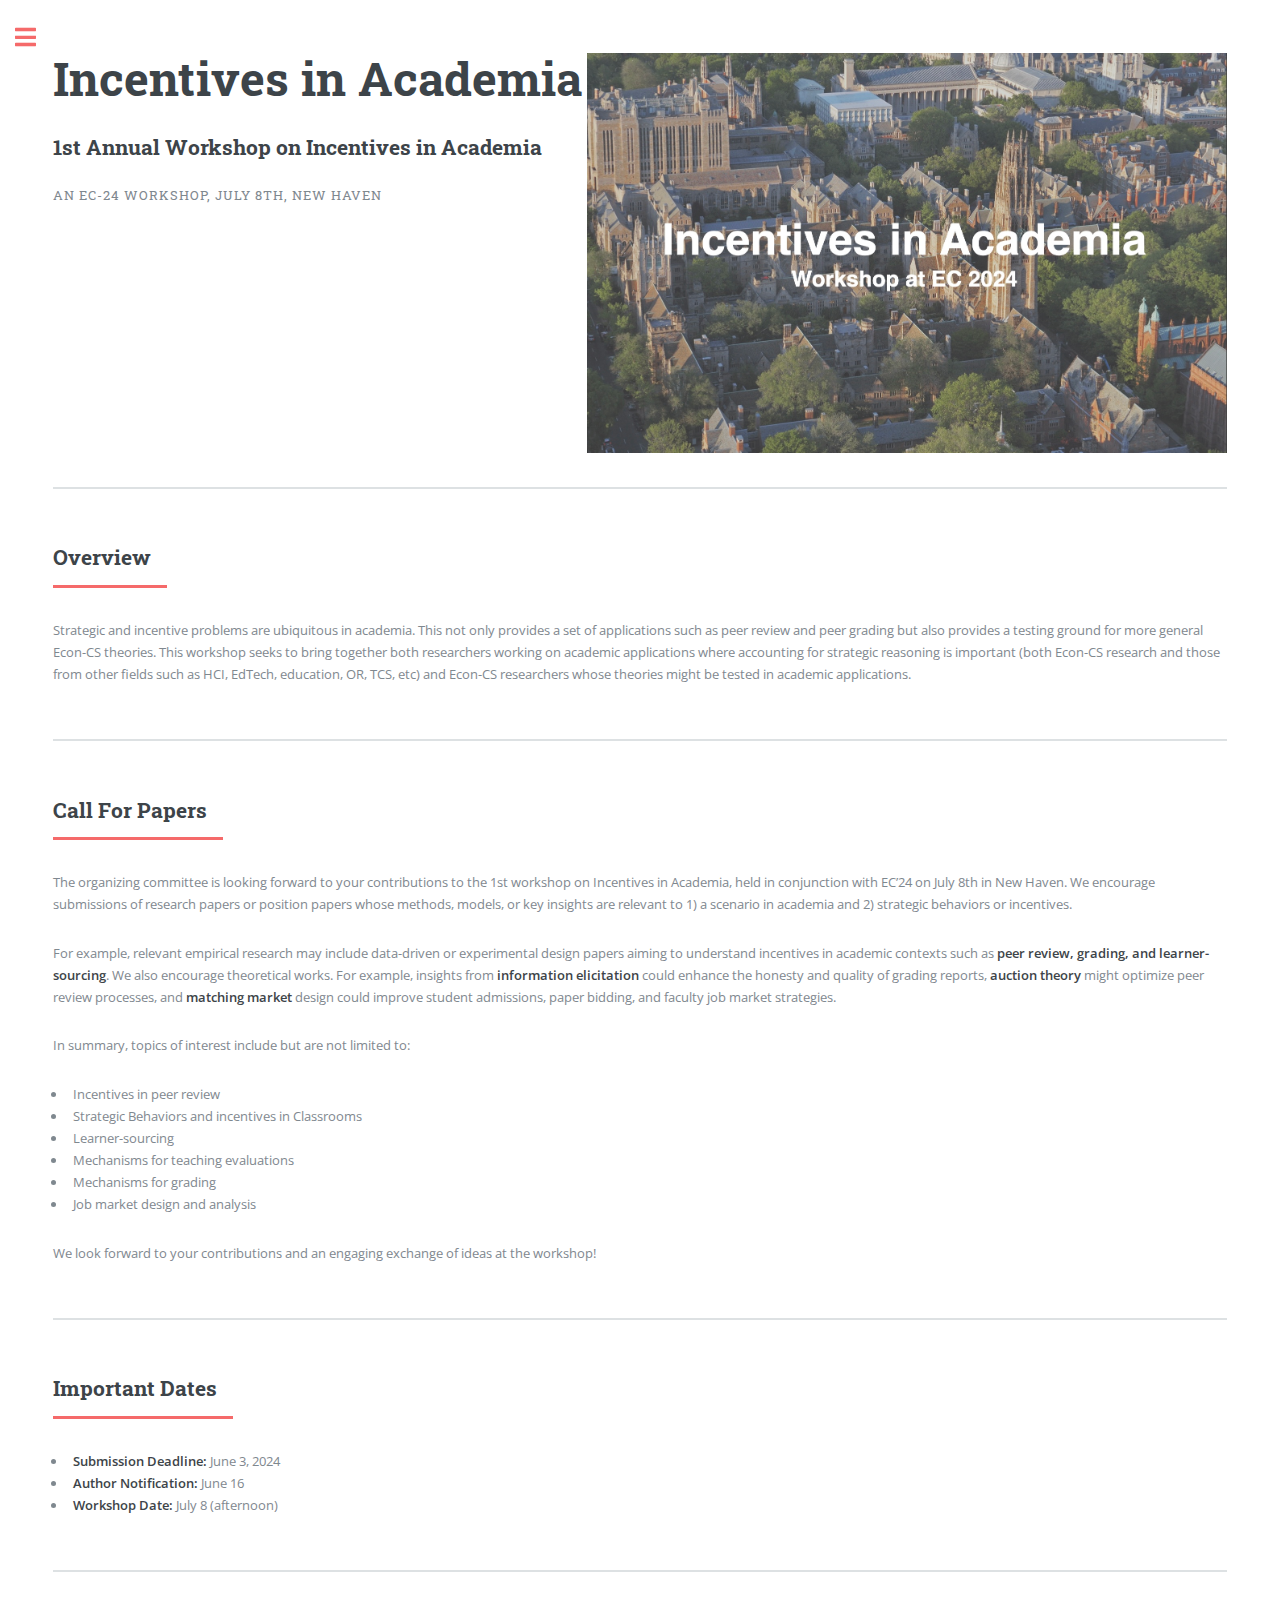
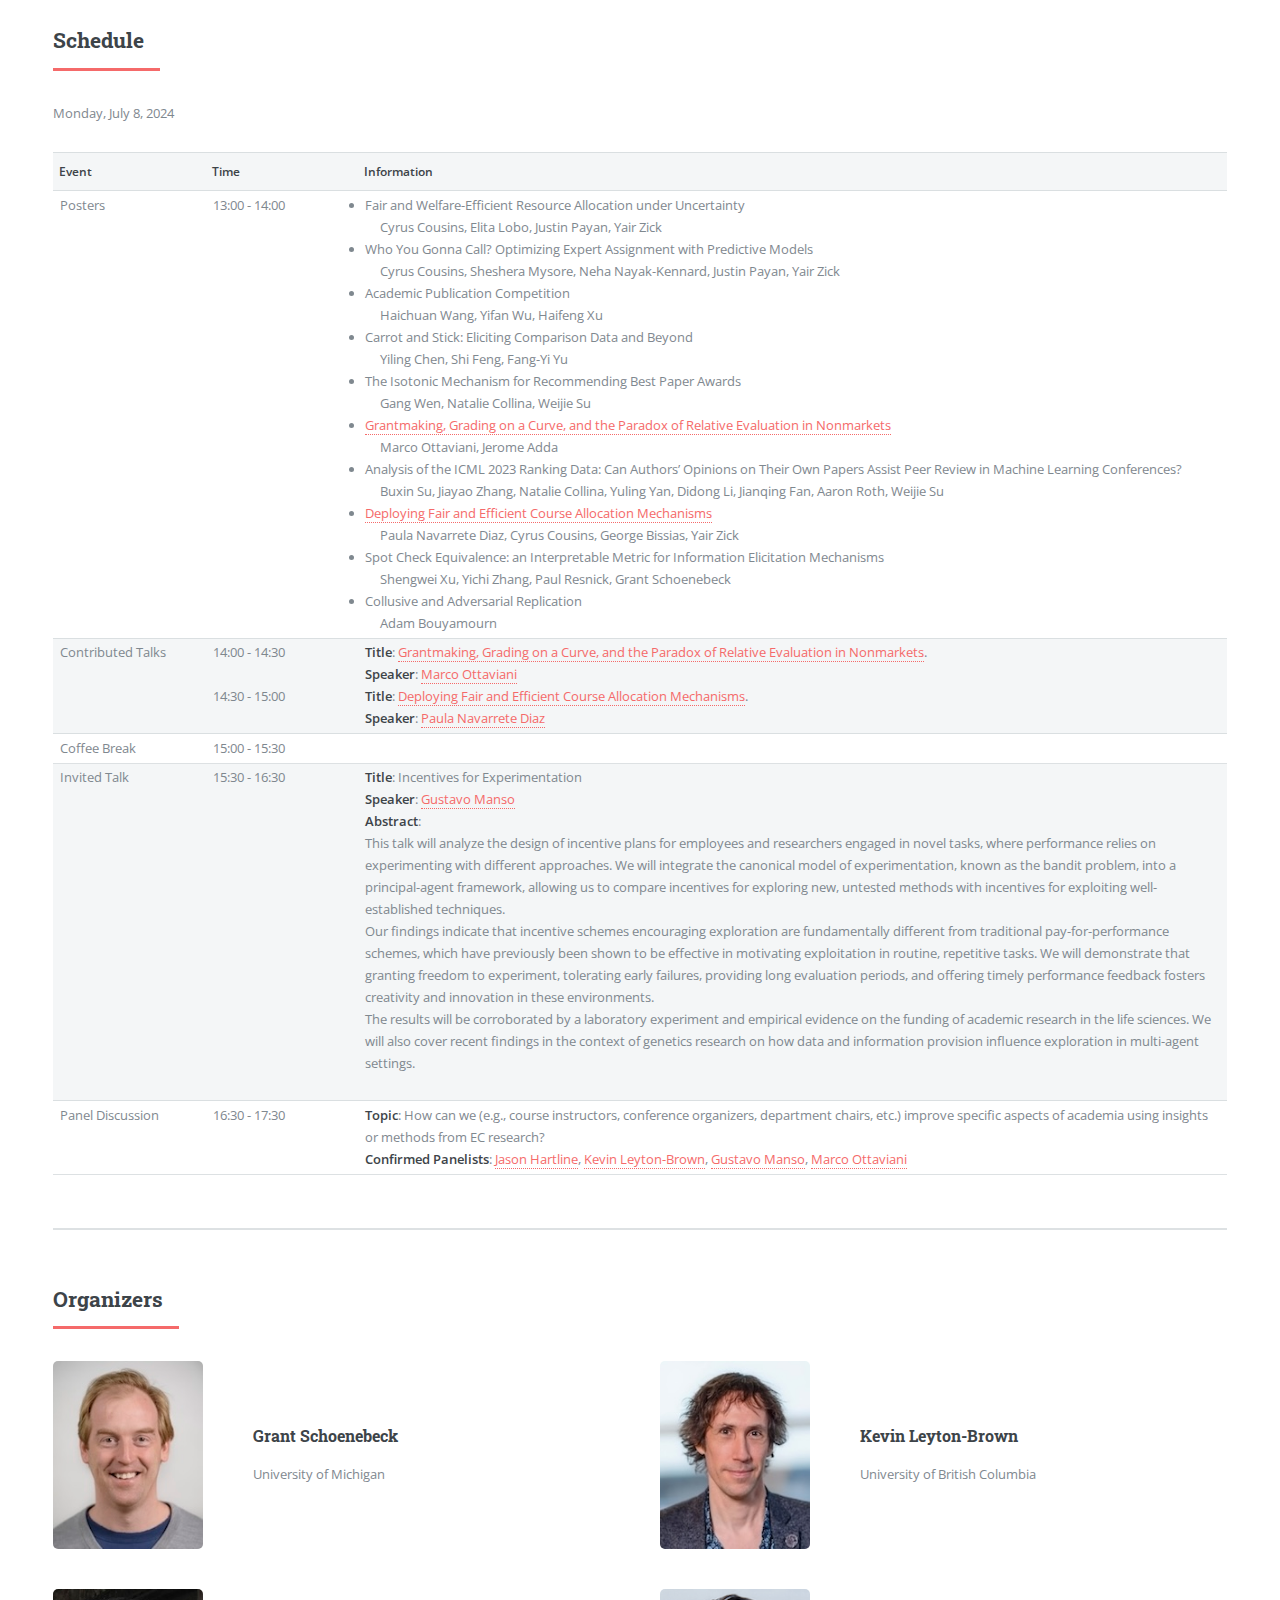
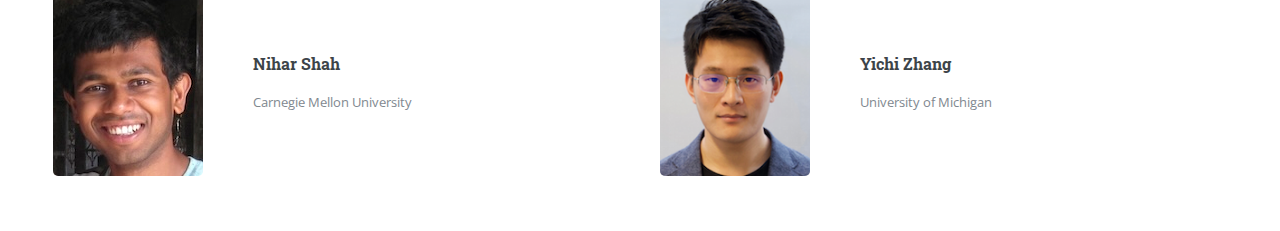
==== index.html @ 8b017369 "Update index.html" ====
<!DOCTYPE HTML>
<html>
	<head>
		<title>Workshop on Incentives in Academia</title>
		<meta charset="utf-8" />
		<meta name="viewport" content="width=device-width, initial-scale=1, user-scalable=no" />
		<link rel="stylesheet" href="assets/css/main.css" />
	</head>
	<body class="is-preload">

		<!-- Wrapper -->
			<div id="wrapper">

				<!-- Main -->
					<div id="main">
						<div class="inner">

							<!-- Header -->
<!-- 								<header id="header">
									<a href="index.html" class="logo"><strong>Editorial</strong> by HTML5 UP</a>
									<ul class="icons">
										<li><a href="#" class="icon brands fa-twitter"><span class="label">Twitter</span></a></li>
										<li><a href="#" class="icon brands fa-facebook-f"><span class="label">Facebook</span></a></li>
										<li><a href="#" class="icon brands fa-snapchat-ghost"><span class="label">Snapchat</span></a></li>
										<li><a href="#" class="icon brands fa-instagram"><span class="label">Instagram</span></a></li>
										<li><a href="#" class="icon brands fa-medium-m"><span class="label">Medium</span></a></li>
									</ul>
								</header> -->

							<!-- Banner -->
								<section id="banner">
									<div class="content">
										<header>
											<h1>Incentives in Academia</h1>
											<h2>1st Annual Workshop on Incentives in Academia</h2>
											<p>An EC-24 Workshop, July 8th, New Haven</p>
										</header>
									</div>
<!-- 									<span class="image object" style="width: 40%">
										<img src="images/logo.jpeg" alt="" width="400" height="250" />
									</span> -->
									<span class="logo">
									    <img src="images/logo.jpeg" alt="" width="640" height="400" />
									</span>
								</section>

							<!-- Section -->
								<section>
									<header class="major">
										<h2 id="overview">Overview</h2>
									</header>
									<p>Strategic and incentive problems are ubiquitous in academia. This not only provides a set of applications such as peer review and peer grading but also provides a testing
									   ground for more general Econ-CS theories. This workshop seeks to bring together both researchers working on academic applications where accounting for strategic reasoning 
									   is important (both Econ-CS research and those from other fields such as HCI, EdTech, education, OR, TCS, etc) and Econ-CS researchers whose theories might be tested in academic applications.</p>
								</section>

							<!-- Section -->
								<section>
									<header class="major">
										<h2 id="CFP">Call For Papers</h2>
									</header>
									<p>
										The organizing committee is looking forward to your contributions to the 1st workshop on Incentives in Academia, held in conjunction with EC’24 on July 8th in New Haven. We encourage submissions of
										research papers or position papers whose methods, models, or key insights are relevant to 1) a scenario in academia and 2) strategic behaviors or incentives. 
									</p>

									<p>
										For example, relevant empirical research may include data-driven or experimental design papers aiming to understand incentives in academic contexts such as <strong>peer review, grading, and learner-sourcing</strong>.
										We also encourage theoretical works. For example, insights from <strong>information elicitation</strong> could enhance the honesty and quality of grading reports, <strong>auction theory</strong> might optimize peer review processes, 
										and <strong>matching market</strong> design could improve student admissions, paper bidding, and faculty job market strategies.
									</p>
									
									<p>In summary, topics of interest include but are not limited to:
									<ul>
									  <li>Incentives in peer review</li>
									  <li>Strategic Behaviors and incentives in Classrooms</li>
									  <li>Learner-sourcing</li>
									  <li>Mechanisms for teaching evaluations</li>
									  <li>Mechanisms for grading</li>
									  <li>Job market design and analysis</li>
									</ul>
									We look forward to your contributions and an engaging exchange of ideas at the workshop!
									</p>
								</section>

									


							<!-- Section -->
								<section>
									<header class="major">
									<h2 id="dates">Important Dates</h2>
									</header>
									<ul>
									  <li><strong>Submission Deadline:</strong> June 3, 2024</li>
									  <li><strong>Author Notification:</strong> June 16</li>
									  <li><strong>Workshop Date:</strong> July 8 (afternoon)</li>
									</ul>
								</section>

							

							
<!-- 							<section>
									<header class="major">
									<h2 id="submission">Submission Guidelines</h2>
									</header>
									<p>
									    We accept a wide range of submission formats, such as extended abstracts, 9-page AI papers, longer conference papers, and journal papers. 
									    The workshop is non-archival. Recent papers that have been accepted, under review, and in preparation are all welcome to submit. 
									    Although we are flexible in both the format and the length of the submissions, we insist that the main contribution and the relevance to the workshop should be identifiable in the first 6 pages of the paper (3 pages for double-column papers).
									</p>

									<p> Papers should be submitted through <a href="https://easychair.org/my/conference?conf=wina24">EasyChair</a>.</p>

									<p>	
									    We anticipate selecting three or four oral presentations primarily based on the relevance to the workshop and the potential of stimulating discussions. The remaining submissions will be presented as posters after light review. 
 									    We also encourage authors to highlight the connections between their papers and the workshop in the submission form on EasyChair. 
									</p>
									
                							<ul>
									  <li><strong>Review Process:</strong> Submissions will be lightly reviewed for poster presentations. Depending on the volume, a few selected papers will be orally presented.</li>
									  <li><strong>Publication:</strong> The workshop is non-archival. Recent papers that have been accepted, under review, and in preparation are all welcome to submit.</li>
									  <li><strong>Submission Instructions:</strong> Please submit through <a href="https://easychair.org/my/conference?conf=wina24">EasyChair</a>. </li>
									</ul> 
							</section> -->

							
							<!-- Section -->
								<section>
									<header class="major">
									<h2 id="schedule">Schedule</h2>
									</header>
										<p>Monday, July 8, 2024</p>

									<p>
										<table class="table">
										  <tr>
										    <th class="event-column">Event</th>
										    <th class="time-column">Time</th>
										    <th class="speaker-column">Information</th>
										  </tr>
										  <tr>
										    <td>Posters</td>
										    <td>13:00 - 14:00</td>
										    <td><li> Fair and Welfare-Efficient Resource Allocation under Uncertainty<br>
											     &nbsp;&nbsp;&nbsp;&nbsp; Cyrus Cousins, Elita Lobo, Justin Payan, Yair Zick</li>
											<li> Who You Gonna Call? Optimizing Expert Assignment with Predictive Models<br> 
											     <span class="author-names">&nbsp;&nbsp;&nbsp;&nbsp; Cyrus Cousins, Sheshera Mysore, Neha Nayak-Kennard, Justin Payan, Yair Zick</span></li>
											<li> Academic Publication Competition<br> 
											     <span class="author-names">&nbsp;&nbsp;&nbsp;&nbsp; Haichuan Wang, Yifan Wu, Haifeng Xu</span></li>
											<li> Carrot and Stick: Eliciting Comparison Data and Beyond<br> 
											     <span class="author-names">&nbsp;&nbsp;&nbsp;&nbsp; Yiling Chen, Shi Feng, Fang-Yi Yu</span></li>
											<li> The Isotonic Mechanism for Recommending Best Paper Awards<br> 
											     <span class="author-names">&nbsp;&nbsp;&nbsp;&nbsp; Gang Wen, Natalie Collina, Weijie Su</span></li>
											<li> <a href="https://didattica.unibocconi.it/mypage/upload/48832_20231113_052103_GRANTMAKING-QJEPREPRINT.PDF"> Grantmaking, Grading on a Curve, and the Paradox of Relative Evaluation in Nonmarkets</a><br>
											     <span class="author-names">&nbsp;&nbsp;&nbsp;&nbsp; Marco Ottaviani, Jerome Adda</span></li>
											<li> Analysis of the ICML 2023 Ranking Data: Can Authors’ Opinions on Their Own Papers Assist Peer Review in Machine Learning Conferences?<br>
											     <span class="author-names">&nbsp;&nbsp;&nbsp;&nbsp; Buxin Su, Jiayao Zhang, Natalie Collina, Yuling Yan, Didong Li, Jianqing Fan, Aaron Roth, Weijie Su</span></li>
											<li> <a href="https://cheerstopaula.github.io/files/EfficientCourseAllocation.pdf"> Deploying Fair and Efficient Course Allocation Mechanisms</a><br>
											     <span class="author-names">&nbsp;&nbsp;&nbsp;&nbsp; Paula Navarrete Diaz, Cyrus Cousins, George Bissias, Yair Zick</span></li>
											<li> Spot Check Equivalence: an Interpretable Metric for Information Elicitation Mechanisms<br>
											     <span class="author-names">&nbsp;&nbsp;&nbsp;&nbsp; Shengwei Xu, Yichi Zhang, Paul Resnick, Grant Schoenebeck</span></li>
											<li> Collusive and Adversarial Replication<br> 
											     <span class="author-names">&nbsp;&nbsp;&nbsp;&nbsp; Adam Bouyamourn</span></li>
										    </td>
										  </tr>
       		  								<tr>
										    <td>Contributed Talks</td>
										    <td>14:00 - 14:30<br>
											  <br>
											14:30 - 15:00
										    </td>
										    <td><strong>Title</strong>: <a href="https://didattica.unibocconi.it/mypage/upload/48832_20231113_052103_GRANTMAKING-QJEPREPRINT.PDF"> Grantmaking, Grading on a Curve, and the Paradox of Relative Evaluation in Nonmarkets</a>.<br>
											<strong>Speaker</strong>: <a href="https://didattica.unibocconi.eu/mypage/index.php?IdUte=48832">Marco Ottaviani</a><br>
											<strong>Title</strong>: <a href="https://cheerstopaula.github.io/files/EfficientCourseAllocation.pdf"> Deploying Fair and Efficient Course Allocation Mechanisms</a>.<br>
											<strong>Speaker</strong>: <a href="https://cheerstopaula.github.io">Paula Navarrete Diaz</a><br>
										    </td>
										  </tr>
											
										<tr>
										    <td>Coffee Break</td>
										    <td>15:00 - 15:30</td>
										    <td> </td>
										  </tr>
										<tr>
										    <td>Invited Talk</td>
										    <td>15:30 - 16:30</td>
										    <td><strong>Title</strong>: Incentives for Experimentation<br>
											<strong>Speaker</strong>: <a href="https://faculty.haas.berkeley.edu/manso/?_gl=1*1ps7y8p*_gcl_au*MTMzNjUxMzE4Mi4xNzE1ODczNTU0*_ga*Nzc2ODQ1MzI1LjE3MTU4NzM1NTQ.*_ga_EW2RSBHHX6*MTcxODY0NTMwNS43LjAuMTcxODY0NTMwNS42MC4wLjA.">Gustavo Manso</a><br>
											<div class="line"><strong>Abstract</strong>: <br>
													This talk will analyze the design of incentive plans for employees and researchers engaged in novel tasks, where performance relies on experimenting with different approaches. We will integrate the canonical model of experimentation, known as the bandit problem, into a principal-agent framework, allowing us to compare incentives for exploring new, untested methods with incentives for exploiting well-established techniques.<br>

													Our findings indicate that incentive schemes encouraging exploration are fundamentally different from traditional pay-for-performance schemes, which have previously been shown to be effective in motivating exploitation in routine, repetitive tasks. We will demonstrate that granting freedom to experiment, tolerating early failures, providing long evaluation periods, and offering timely performance feedback fosters creativity and innovation in these environments.<br>

													The results will be corroborated by a laboratory experiment and empirical evidence on the funding of academic research in the life sciences. We will also cover recent findings in the context of genetics research on how data and information provision influence exploration in multi-agent settings.</div><br>
										    </td>
										  </tr>
										  <tr>
										    <td>Panel Discussion</td>
										    <td>16:30 - 17:30</td>
										    <td><strong>Topic</strong>: How can we (e.g., course instructors, conference organizers, department chairs, etc.) improve specific aspects of academia using insights or methods from EC research?<br>
											<strong>Confirmed Panelists</strong>: <a href="https://sites.northwestern.edu/hartline/">Jason Hartline</a>,
											  		     <a href="https://www.cs.ubc.ca/~kevinlb/">Kevin Leyton-Brown</a>, 
											    		     <a href="https://faculty.haas.berkeley.edu/manso/?_gl=1*1ps7y8p*_gcl_au*MTMzNjUxMzE4Mi4xNzE1ODczNTU0*_ga*Nzc2ODQ1MzI1LjE3MTU4NzM1NTQ.*_ga_EW2RSBHHX6*MTcxODY0NTMwNS43LjAuMTcxODY0NTMwNS42MC4wLjA.">Gustavo Manso</a>,
											    		     <a href="https://didattica.unibocconi.eu/mypage/index.php?IdUte=48832">Marco Ottaviani</a>
										    </td>
										  </tr>
										</table>
									</p>
								</section>

							<!-- Section -->
								<section>
									<header class="major">
										<h2 id="organizers">Organizers</h2>
									</header>
									<div class="features">
										<article>
											<span class="image object">
												<img src="images/photo_gs.jpeg" alt="" width="150" height="187.5" />
											</span>
											<div class="content" style="margin-left: 50px;">
												<h3><a href="https://schoeneb.people.si.umich.edu/">Grant Schoenebeck</a> </h3>
												<p>University of Michigan</p>
											</div>
										</article>
										<article>
											<span class="image object">
												<img src="images/photo_klb.jpeg" alt="" width="150" height="187.5" />
											</span>
											<div class="content" style="margin-left: 50px;">
												<h3><a href="https://www.cs.ubc.ca/~kevinlb/">Kevin Leyton-Brown</a> </h3>
												<p>University of British Columbia</p>
											</div>
										</article>
										<article>
											<span class="image object">
												<img src="images/photo_ns.jpeg" alt="" width="150" height="187.5" />
											</span>
											<div class="content" style="margin-left: 50px;">
												<h3><a href="https://www.cs.cmu.edu/~nihars/">Nihar Shah</a> </h3>
												<p>Carnegie Mellon University</p>
											</div>
										</article>
										<article>
											<span class="image object">
												<img src="images/photo_yz.png" alt="" width="150" height="187.5" />
											</span>
											<div class="content" style="margin-left: 50px;">
												<h3><a href="https://yichiz97.github.io/">Yichi Zhang</a> </h3>
												<p>University of Michigan</p>
											</div>
										</article>
									</div>
								</section>

						</div>
					</div>

				<!-- Sidebar -->
					<div id="sidebar">
						<div class="inner">

							<!-- Menu -->
								<nav id="menu">
									<header class="major">
										<h2>Menu</h2>
									</header>
									<ul>
										<li><a href="#overview">Overview</a></li>
										<li><a href="#CFP">Call For Papers</a></li>
										<li><a href="#dates">Important Dates</a></li>
<!-- 										<li><a href="#submission">Submission Guidelines</a></li> -->
										<li><a href="#schedule">Schedule</a></li>
										<li><a href="#organizers">Organizers</a></li>
									</ul>
								</nav>

							<!-- Section -->
								<section>
									<header class="major">
										<h2>Contacts</h2>
									</header>
									<ul class="contact">
										<li class="icon solid fa-envelope"><a href="#">yichiz@umich.edu</a></li>
									</ul>
								</section>

							<!-- Footer -->
								<footer id="footer">
									<p class="copyright">&copy; Template from <a href="https://html5up.net">HTML5 UP</a>.</p>
								</footer>

						</div>
					</div>

			</div>

		<!-- Scripts -->
			<script src="assets/js/jquery.min.js"></script>
			<script src="assets/js/browser.min.js"></script>
			<script src="assets/js/breakpoints.min.js"></script>
			<script src="assets/js/util.js"></script>
			<script src="assets/js/main.js"></script>

	</body>
</html>
---- assets/css/main.css ----
@import url(fontawesome-all.min.css);
@import url("https://fonts.googleapis.com/css?family=Open+Sans:400,600,400italic,600italic|Roboto+Slab:400,700");
/*
	Editorial by HTML5 UP
	html5up.net | @ajlkn
	Free for personal and commercial use under the CCA 3.0 license (html5up.net/license)
*/
html, body, div, span, applet, object,
iframe, h1, h2, h3, h4, h5, h6, p, blockquote,
pre, a, abbr, acronym, address, big, cite,
code, del, dfn, em, img, ins, kbd, q, s, samp,
small, strike, strong, sub, sup, tt, var, b,
u, i, center, dl, dt, dd, ol, ul, li, fieldset,
form, label, legend, table, caption, tbody,
tfoot, thead, tr, th, td, article, aside,
canvas, details, embed, figure, figcaption,
footer, header, hgroup, menu, nav, output, ruby,
section, summary, time, mark, audio, video {
  margin: 0;
  padding: 0;
  border: 0;
  font-size: 100%;
  font: inherit;
  vertical-align: baseline; }

article, aside, details, figcaption, figure,
footer, header, hgroup, menu, nav, section {
  display: block; }

body {
  line-height: 1; }

ol, ul {
  list-style: none; }

blockquote, q {
  quotes: none; }
  blockquote:before, blockquote:after, q:before, q:after {
    content: '';
    content: none; }

table {
  border-collapse: collapse;
  border-spacing: 0; }

<style>
  .event-column {
    width: 13%;
  }
  .time-column {
    width: 13%;
  }
  .speaker-column {
    width: 74%;
  }
</style>

<style>
  .author-names {
    padding-left: 20px; /* Adjust the padding as needed */
    display: block;     /* Ensure it takes a new line */
  }
</style>

<style>
        .line {
            width: 80%;
            display: inline-block;
        }
    </style>

body {
  -webkit-text-size-adjust: none; }

mark {
  background-color: transparent;
  color: inherit; }

input::-moz-focus-inner {
  border: 0;
  padding: 0; }

input, select, textarea {
  -moz-appearance: none;
  -webkit-appearance: none;
  -ms-appearance: none;
  appearance: none; }

<style>
    /* For computers */
    .logo {
        width: 40%;
    }

    /* For phones */
    @media (max-width: 767px) {
        .logo img {
            width: 100%;
            height: auto;
            max-width: none; /* Reset max-width to allow it to take full width */
        }
    }

    .table {
	    width: 100%; 
	    border-collapse: collapse;
    }

    @media (max-width: 767px) {
        .table {
            width: 100%;
            border-collapse: collapse;
        }
    }


</style>



/* Basic */
@-ms-viewport {
  width: device-width; }

body {
  -ms-overflow-style: scrollbar; }

@media screen and (max-width: 480px) {
  html, body {
    min-width: 320px; } }

html {
  box-sizing: border-box; }

*, *:before, *:after {
  box-sizing: inherit; }

body {
  background: #ffffff; }
  body.is-preload *, body.is-preload *:before, body.is-preload *:after, body.is-resizing *, body.is-resizing *:before, body.is-resizing *:after {
    -moz-animation: none !important;
    -webkit-animation: none !important;
    -ms-animation: none !important;
    animation: none !important;
    -moz-transition: none !important;
    -webkit-transition: none !important;
    -ms-transition: none !important;
    transition: none !important; }

/* Type */
body, input, select, textarea {
  color: #7f888f;
  font-family: "Open Sans", sans-serif;
  font-size: 13pt;
  font-weight: 400;
  line-height: 1.65; }
  @media screen and (max-width: 1680px) {
    body, input, select, textarea {
      font-size: 11pt; } }
  @media screen and (max-width: 1280px) {
    body, input, select, textarea {
      font-size: 10pt; } }
  @media screen and (max-width: 360px) {
    body, input, select, textarea {
      font-size: 9pt; } }

a {
  -moz-transition: color 0.2s ease-in-out, border-bottom-color 0.2s ease-in-out;
  -webkit-transition: color 0.2s ease-in-out, border-bottom-color 0.2s ease-in-out;
  -ms-transition: color 0.2s ease-in-out, border-bottom-color 0.2s ease-in-out;
  transition: color 0.2s ease-in-out, border-bottom-color 0.2s ease-in-out;
  border-bottom: dotted 1px;
  color: #f56a6a;
  text-decoration: none; }
  a:hover {
    border-bottom-color: #f56a6a;
    color: #f56a6a !important; }
    a:hover strong {
      color: inherit; }

strong, b {
  color: #3d4449;
  font-weight: 600; }

em, i {
  font-style: italic; }

p {
  margin: 0 0 2em 0; }

h1, h2, h3, h4, h5, h6 {
  color: #3d4449;
  font-family: "Roboto Slab", serif;
  font-weight: 700;
  line-height: 1.5;
  margin: 0 0 1em 0; }
  h1 a, h2 a, h3 a, h4 a, h5 a, h6 a {
    color: inherit;
    text-decoration: none;
    border-bottom: 0; }

h1 {
  font-size: 3.5em;
  margin: 0 0 0.5em 0;
  line-height: 1.3; }

h2 {
  font-size: 1.6em; }

h3 {
  font-size: 1.2em; }

h4 {
  font-size: 1.1em; }

h5 {
  font-size: 0.9em; }

h6 {
  font-size: 0.7em; }

@media screen and (max-width: 1680px) {
  h1 {
    font-size: 3.5em; } }

@media screen and (max-width: 980px) {
  h1 {
    font-size: 3.25em; } }

@media screen and (max-width: 736px) {
  h1 {
    font-size: 2em;
    line-height: 1.4; }
  h2 {
    font-size: 1.5em; } }

sub {
  font-size: 0.8em;
  position: relative;
  top: 0.5em; }

sup {
  font-size: 0.8em;
  position: relative;
  top: -0.5em; }

blockquote {
  border-left: solid 3px rgba(210, 215, 217, 0.75);
  font-style: italic;
  margin: 0 0 2em 0;
  padding: 0.5em 0 0.5em 2em; }

code {
  background: rgba(230, 235, 237, 0.25);
  border-radius: 0.375em;
  border: solid 1px rgba(210, 215, 217, 0.75);
  font-family: "Courier New", monospace;
  font-size: 0.9em;
  margin: 0 0.25em;
  padding: 0.25em 0.65em; }

pre {
  -webkit-overflow-scrolling: touch;
  font-family: "Courier New", monospace;
  font-size: 0.9em;
  margin: 0 0 2em 0; }
  pre code {
    display: block;
    line-height: 1.75;
    padding: 1em 1.5em;
    overflow-x: auto; }

hr {
  border: 0;
  border-bottom: solid 1px rgba(210, 215, 217, 0.75);
  margin: 2em 0; }
  hr.major {
    margin: 3em 0; }

.align-left {
  text-align: left; }

.align-center {
  text-align: center; }

.align-right {
  text-align: right; }

/* Row */
.row {
  display: flex;
  flex-wrap: wrap;
  box-sizing: border-box;
  align-items: stretch; }
  .row > * {
    box-sizing: border-box; }
  .row.gtr-uniform > * > :last-child {
    margin-bottom: 0; }
  .row.aln-left {
    justify-content: flex-start; }
  .row.aln-center {
    justify-content: center; }
  .row.aln-right {
    justify-content: flex-end; }
  .row.aln-top {
    align-items: flex-start; }
  .row.aln-middle {
    align-items: center; }
  .row.aln-bottom {
    align-items: flex-end; }
  .row > .imp {
    order: -1; }
  .row > .col-1 {
    width: 8.33333%; }
  .row > .off-1 {
    margin-left: 8.33333%; }
  .row > .col-2 {
    width: 16.66667%; }
  .row > .off-2 {
    margin-left: 16.66667%; }
  .row > .col-3 {
    width: 25%; }
  .row > .off-3 {
    margin-left: 25%; }
  .row > .col-4 {
    width: 33.33333%; }
  .row > .off-4 {
    margin-left: 33.33333%; }
  .row > .col-5 {
    width: 41.66667%; }
  .row > .off-5 {
    margin-left: 41.66667%; }
  .row > .col-6 {
    width: 50%; }
  .row > .off-6 {
    margin-left: 50%; }
  .row > .col-7 {
    width: 58.33333%; }
  .row > .off-7 {
    margin-left: 58.33333%; }
  .row > .col-8 {
    width: 66.66667%; }
  .row > .off-8 {
    margin-left: 66.66667%; }
  .row > .col-9 {
    width: 75%; }
  .row > .off-9 {
    margin-left: 75%; }
  .row > .col-10 {
    width: 83.33333%; }
  .row > .off-10 {
    margin-left: 83.33333%; }
  .row > .col-11 {
    width: 91.66667%; }
  .row > .off-11 {
    margin-left: 91.66667%; }
  .row > .col-12 {
    width: 100%; }
  .row > .off-12 {
    margin-left: 100%; }
  .row.gtr-0 {
    margin-top: 0;
    margin-left: 0em; }
    .row.gtr-0 > * {
      padding: 0 0 0 0em; }
    .row.gtr-0.gtr-uniform {
      margin-top: 0em; }
      .row.gtr-0.gtr-uniform > * {
        padding-top: 0em; }
  .row.gtr-25 {
    margin-top: 0;
    margin-left: -0.375em; }
    .row.gtr-25 > * {
      padding: 0 0 0 0.375em; }
    .row.gtr-25.gtr-uniform {
      margin-top: -0.375em; }
      .row.gtr-25.gtr-uniform > * {
        padding-top: 0.375em; }
  .row.gtr-50 {
    margin-top: 0;
    margin-left: -0.75em; }
    .row.gtr-50 > * {
      padding: 0 0 0 0.75em; }
    .row.gtr-50.gtr-uniform {
      margin-top: -0.75em; }
      .row.gtr-50.gtr-uniform > * {
        padding-top: 0.75em; }
  .row {
    margin-top: 0;
    margin-left: -1.5em; }
    .row > * {
      padding: 0 0 0 1.5em; }
    .row.gtr-uniform {
      margin-top: -1.5em; }
      .row.gtr-uniform > * {
        padding-top: 1.5em; }
  .row.gtr-150 {
    margin-top: 0;
    margin-left: -2.25em; }
    .row.gtr-150 > * {
      padding: 0 0 0 2.25em; }
    .row.gtr-150.gtr-uniform {
      margin-top: -2.25em; }
      .row.gtr-150.gtr-uniform > * {
        padding-top: 2.25em; }
  .row.gtr-200 {
    margin-top: 0;
    margin-left: -3em; }
    .row.gtr-200 > * {
      padding: 0 0 0 3em; }
    .row.gtr-200.gtr-uniform {
      margin-top: -3em; }
      .row.gtr-200.gtr-uniform > * {
        padding-top: 3em; }
  @media screen and (max-width: 1680px) {
    .row {
      display: flex;
      flex-wrap: wrap;
      box-sizing: border-box;
      align-items: stretch; }
      .row > * {
        box-sizing: border-box; }
      .row.gtr-uniform > * > :last-child {
        margin-bottom: 0; }
      .row.aln-left {
        justify-content: flex-start; }
      .row.aln-center {
        justify-content: center; }
      .row.aln-right {
        justify-content: flex-end; }
      .row.aln-top {
        align-items: flex-start; }
      .row.aln-middle {
        align-items: center; }
      .row.aln-bottom {
        align-items: flex-end; }
      .row > .imp-xlarge {
        order: -1; }
      .row > .col-1-xlarge {
        width: 8.33333%; }
      .row > .off-1-xlarge {
        margin-left: 8.33333%; }
      .row > .col-2-xlarge {
        width: 16.66667%; }
      .row > .off-2-xlarge {
        margin-left: 16.66667%; }
      .row > .col-3-xlarge {
        width: 25%; }
      .row > .off-3-xlarge {
        margin-left: 25%; }
      .row > .col-4-xlarge {
        width: 33.33333%; }
      .row > .off-4-xlarge {
        margin-left: 33.33333%; }
      .row > .col-5-xlarge {
        width: 41.66667%; }
      .row > .off-5-xlarge {
        margin-left: 41.66667%; }
      .row > .col-6-xlarge {
        width: 50%; }
      .row > .off-6-xlarge {
        margin-left: 50%; }
      .row > .col-7-xlarge {
        width: 58.33333%; }
      .row > .off-7-xlarge {
        margin-left: 58.33333%; }
      .row > .col-8-xlarge {
        width: 66.66667%; }
      .row > .off-8-xlarge {
        margin-left: 66.66667%; }
      .row > .col-9-xlarge {
        width: 75%; }
      .row > .off-9-xlarge {
        margin-left: 75%; }
      .row > .col-10-xlarge {
        width: 83.33333%; }
      .row > .off-10-xlarge {
        margin-left: 83.33333%; }
      .row > .col-11-xlarge {
        width: 91.66667%; }
      .row > .off-11-xlarge {
        margin-left: 91.66667%; }
      .row > .col-12-xlarge {
        width: 100%; }
      .row > .off-12-xlarge {
        margin-left: 100%; }
      .row.gtr-0 {
        margin-top: 0;
        margin-left: 0em; }
        .row.gtr-0 > * {
          padding: 0 0 0 0em; }
        .row.gtr-0.gtr-uniform {
          margin-top: 0em; }
          .row.gtr-0.gtr-uniform > * {
            padding-top: 0em; }
      .row.gtr-25 {
        margin-top: 0;
        margin-left: -0.375em; }
        .row.gtr-25 > * {
          padding: 0 0 0 0.375em; }
        .row.gtr-25.gtr-uniform {
          margin-top: -0.375em; }
          .row.gtr-25.gtr-uniform > * {
            padding-top: 0.375em; }
      .row.gtr-50 {
        margin-top: 0;
        margin-left: -0.75em; }
        .row.gtr-50 > * {
          padding: 0 0 0 0.75em; }
        .row.gtr-50.gtr-uniform {
          margin-top: -0.75em; }
          .row.gtr-50.gtr-uniform > * {
            padding-top: 0.75em; }
      .row {
        margin-top: 0;
        margin-left: -1.5em; }
        .row > * {
          padding: 0 0 0 1.5em; }
        .row.gtr-uniform {
          margin-top: -1.5em; }
          .row.gtr-uniform > * {
            padding-top: 1.5em; }
      .row.gtr-150 {
        margin-top: 0;
        margin-left: -2.25em; }
        .row.gtr-150 > * {
          padding: 0 0 0 2.25em; }
        .row.gtr-150.gtr-uniform {
          margin-top: -2.25em; }
          .row.gtr-150.gtr-uniform > * {
            padding-top: 2.25em; }
      .row.gtr-200 {
        margin-top: 0;
        margin-left: -3em; }
        .row.gtr-200 > * {
          padding: 0 0 0 3em; }
        .row.gtr-200.gtr-uniform {
          margin-top: -3em; }
          .row.gtr-200.gtr-uniform > * {
            padding-top: 3em; } }
  @media screen and (max-width: 1280px) {
    .row {
      display: flex;
      flex-wrap: wrap;
      box-sizing: border-box;
      align-items: stretch; }
      .row > * {
        box-sizing: border-box; }
      .row.gtr-uniform > * > :last-child {
        margin-bottom: 0; }
      .row.aln-left {
        justify-content: flex-start; }
      .row.aln-center {
        justify-content: center; }
      .row.aln-right {
        justify-content: flex-end; }
      .row.aln-top {
        align-items: flex-start; }
      .row.aln-middle {
        align-items: center; }
      .row.aln-bottom {
        align-items: flex-end; }
      .row > .imp-large {
        order: -1; }
      .row > .col-1-large {
        width: 8.33333%; }
      .row > .off-1-large {
        margin-left: 8.33333%; }
      .row > .col-2-large {
        width: 16.66667%; }
      .row > .off-2-large {
        margin-left: 16.66667%; }
      .row > .col-3-large {
        width: 25%; }
      .row > .off-3-large {
        margin-left: 25%; }
      .row > .col-4-large {
        width: 33.33333%; }
      .row > .off-4-large {
        margin-left: 33.33333%; }
      .row > .col-5-large {
        width: 41.66667%; }
      .row > .off-5-large {
        margin-left: 41.66667%; }
      .row > .col-6-large {
        width: 50%; }
      .row > .off-6-large {
        margin-left: 50%; }
      .row > .col-7-large {
        width: 58.33333%; }
      .row > .off-7-large {
        margin-left: 58.33333%; }
      .row > .col-8-large {
        width: 66.66667%; }
      .row > .off-8-large {
        margin-left: 66.66667%; }
      .row > .col-9-large {
        width: 75%; }
      .row > .off-9-large {
        margin-left: 75%; }
      .row > .col-10-large {
        width: 83.33333%; }
      .row > .off-10-large {
        margin-left: 83.33333%; }
      .row > .col-11-large {
        width: 91.66667%; }
      .row > .off-11-large {
        margin-left: 91.66667%; }
      .row > .col-12-large {
        width: 100%; }
      .row > .off-12-large {
        margin-left: 100%; }
      .row.gtr-0 {
        margin-top: 0;
        margin-left: 0em; }
        .row.gtr-0 > * {
          padding: 0 0 0 0em; }
        .row.gtr-0.gtr-uniform {
          margin-top: 0em; }
          .row.gtr-0.gtr-uniform > * {
            padding-top: 0em; }
      .row.gtr-25 {
        margin-top: 0;
        margin-left: -0.375em; }
        .row.gtr-25 > * {
          padding: 0 0 0 0.375em; }
        .row.gtr-25.gtr-uniform {
          margin-top: -0.375em; }
          .row.gtr-25.gtr-uniform > * {
            padding-top: 0.375em; }
      .row.gtr-50 {
        margin-top: 0;
        margin-left: -0.75em; }
        .row.gtr-50 > * {
          padding: 0 0 0 0.75em; }
        .row.gtr-50.gtr-uniform {
          margin-top: -0.75em; }
          .row.gtr-50.gtr-uniform > * {
            padding-top: 0.75em; }
      .row {
        margin-top: 0;
        margin-left: -1.5em; }
        .row > * {
          padding: 0 0 0 1.5em; }
        .row.gtr-uniform {
          margin-top: -1.5em; }
          .row.gtr-uniform > * {
            padding-top: 1.5em; }
      .row.gtr-150 {
        margin-top: 0;
        margin-left: -2.25em; }
        .row.gtr-150 > * {
          padding: 0 0 0 2.25em; }
        .row.gtr-150.gtr-uniform {
          margin-top: -2.25em; }
          .row.gtr-150.gtr-uniform > * {
            padding-top: 2.25em; }
      .row.gtr-200 {
        margin-top: 0;
        margin-left: -3em; }
        .row.gtr-200 > * {
          padding: 0 0 0 3em; }
        .row.gtr-200.gtr-uniform {
          margin-top: -3em; }
          .row.gtr-200.gtr-uniform > * {
            padding-top: 3em; } }
  @media screen and (max-width: 980px) {
    .row {
      display: flex;
      flex-wrap: wrap;
      box-sizing: border-box;
      align-items: stretch; }
      .row > * {
        box-sizing: border-box; }
      .row.gtr-uniform > * > :last-child {
        margin-bottom: 0; }
      .row.aln-left {
        justify-content: flex-start; }
      .row.aln-center {
        justify-content: center; }
      .row.aln-right {
        justify-content: flex-end; }
      .row.aln-top {
        align-items: flex-start; }
      .row.aln-middle {
        align-items: center; }
      .row.aln-bottom {
        align-items: flex-end; }
      .row > .imp-medium {
        order: -1; }
      .row > .col-1-medium {
        width: 8.33333%; }
      .row > .off-1-medium {
        margin-left: 8.33333%; }
      .row > .col-2-medium {
        width: 16.66667%; }
      .row > .off-2-medium {
        margin-left: 16.66667%; }
      .row > .col-3-medium {
        width: 25%; }
      .row > .off-3-medium {
        margin-left: 25%; }
      .row > .col-4-medium {
        width: 33.33333%; }
      .row > .off-4-medium {
        margin-left: 33.33333%; }
      .row > .col-5-medium {
        width: 41.66667%; }
      .row > .off-5-medium {
        margin-left: 41.66667%; }
      .row > .col-6-medium {
        width: 50%; }
      .row > .off-6-medium {
        margin-left: 50%; }
      .row > .col-7-medium {
        width: 58.33333%; }
      .row > .off-7-medium {
        margin-left: 58.33333%; }
      .row > .col-8-medium {
        width: 66.66667%; }
      .row > .off-8-medium {
        margin-left: 66.66667%; }
      .row > .col-9-medium {
        width: 75%; }
      .row > .off-9-medium {
        margin-left: 75%; }
      .row > .col-10-medium {
        width: 83.33333%; }
      .row > .off-10-medium {
        margin-left: 83.33333%; }
      .row > .col-11-medium {
        width: 91.66667%; }
      .row > .off-11-medium {
        margin-left: 91.66667%; }
      .row > .col-12-medium {
        width: 100%; }
      .row > .off-12-medium {
        margin-left: 100%; }
      .row.gtr-0 {
        margin-top: 0;
        margin-left: 0em; }
        .row.gtr-0 > * {
          padding: 0 0 0 0em; }
        .row.gtr-0.gtr-uniform {
          margin-top: 0em; }
          .row.gtr-0.gtr-uniform > * {
            padding-top: 0em; }
      .row.gtr-25 {
        margin-top: 0;
        margin-left: -0.375em; }
        .row.gtr-25 > * {
          padding: 0 0 0 0.375em; }
        .row.gtr-25.gtr-uniform {
          margin-top: -0.375em; }
          .row.gtr-25.gtr-uniform > * {
            padding-top: 0.375em; }
      .row.gtr-50 {
        margin-top: 0;
        margin-left: -0.75em; }
        .row.gtr-50 > * {
          padding: 0 0 0 0.75em; }
        .row.gtr-50.gtr-uniform {
          margin-top: -0.75em; }
          .row.gtr-50.gtr-uniform > * {
            padding-top: 0.75em; }
      .row {
        margin-top: 0;
        margin-left: -1.5em; }
        .row > * {
          padding: 0 0 0 1.5em; }
        .row.gtr-uniform {
          margin-top: -1.5em; }
          .row.gtr-uniform > * {
            padding-top: 1.5em; }
      .row.gtr-150 {
        margin-top: 0;
        margin-left: -2.25em; }
        .row.gtr-150 > * {
          padding: 0 0 0 2.25em; }
        .row.gtr-150.gtr-uniform {
          margin-top: -2.25em; }
          .row.gtr-150.gtr-uniform > * {
            padding-top: 2.25em; }
      .row.gtr-200 {
        margin-top: 0;
        margin-left: -3em; }
        .row.gtr-200 > * {
          padding: 0 0 0 3em; }
        .row.gtr-200.gtr-uniform {
          margin-top: -3em; }
          .row.gtr-200.gtr-uniform > * {
            padding-top: 3em; } }
  @media screen and (max-width: 736px) {
    .row {
      display: flex;
      flex-wrap: wrap;
      box-sizing: border-box;
      align-items: stretch; }
      .row > * {
        box-sizing: border-box; }
      .row.gtr-uniform > * > :last-child {
        margin-bottom: 0; }
      .row.aln-left {
        justify-content: flex-start; }
      .row.aln-center {
        justify-content: center; }
      .row.aln-right {
        justify-content: flex-end; }
      .row.aln-top {
        align-items: flex-start; }
      .row.aln-middle {
        align-items: center; }
      .row.aln-bottom {
        align-items: flex-end; }
      .row > .imp-small {
        order: -1; }
      .row > .col-1-small {
        width: 8.33333%; }
      .row > .off-1-small {
        margin-left: 8.33333%; }
      .row > .col-2-small {
        width: 16.66667%; }
      .row > .off-2-small {
        margin-left: 16.66667%; }
      .row > .col-3-small {
        width: 25%; }
      .row > .off-3-small {
        margin-left: 25%; }
      .row > .col-4-small {
        width: 33.33333%; }
      .row > .off-4-small {
        margin-left: 33.33333%; }
      .row > .col-5-small {
        width: 41.66667%; }
      .row > .off-5-small {
        margin-left: 41.66667%; }
      .row > .col-6-small {
        width: 50%; }
      .row > .off-6-small {
        margin-left: 50%; }
      .row > .col-7-small {
        width: 58.33333%; }
      .row > .off-7-small {
        margin-left: 58.33333%; }
      .row > .col-8-small {
        width: 66.66667%; }
      .row > .off-8-small {
        margin-left: 66.66667%; }
      .row > .col-9-small {
        width: 75%; }
      .row > .off-9-small {
        margin-left: 75%; }
      .row > .col-10-small {
        width: 83.33333%; }
      .row > .off-10-small {
        margin-left: 83.33333%; }
      .row > .col-11-small {
        width: 91.66667%; }
      .row > .off-11-small {
        margin-left: 91.66667%; }
      .row > .col-12-small {
        width: 100%; }
      .row > .off-12-small {
        margin-left: 100%; }
      .row.gtr-0 {
        margin-top: 0;
        margin-left: 0em; }
        .row.gtr-0 > * {
          padding: 0 0 0 0em; }
        .row.gtr-0.gtr-uniform {
          margin-top: 0em; }
          .row.gtr-0.gtr-uniform > * {
            padding-top: 0em; }
      .row.gtr-25 {
        margin-top: 0;
        margin-left: -0.375em; }
        .row.gtr-25 > * {
          padding: 0 0 0 0.375em; }
        .row.gtr-25.gtr-uniform {
          margin-top: -0.375em; }
          .row.gtr-25.gtr-uniform > * {
            padding-top: 0.375em; }
      .row.gtr-50 {
        margin-top: 0;
        margin-left: -0.75em; }
        .row.gtr-50 > * {
          padding: 0 0 0 0.75em; }
        .row.gtr-50.gtr-uniform {
          margin-top: -0.75em; }
          .row.gtr-50.gtr-uniform > * {
            padding-top: 0.75em; }
      .row {
        margin-top: 0;
        margin-left: -1.5em; }
        .row > * {
          padding: 0 0 0 1.5em; }
        .row.gtr-uniform {
          margin-top: -1.5em; }
          .row.gtr-uniform > * {
            padding-top: 1.5em; }
      .row.gtr-150 {
        margin-top: 0;
        margin-left: -2.25em; }
        .row.gtr-150 > * {
          padding: 0 0 0 2.25em; }
        .row.gtr-150.gtr-uniform {
          margin-top: -2.25em; }
          .row.gtr-150.gtr-uniform > * {
            padding-top: 2.25em; }
      .row.gtr-200 {
        margin-top: 0;
        margin-left: -3em; }
        .row.gtr-200 > * {
          padding: 0 0 0 3em; }
        .row.gtr-200.gtr-uniform {
          margin-top: -3em; }
          .row.gtr-200.gtr-uniform > * {
            padding-top: 3em; } }
  @media screen and (max-width: 480px) {
    .row {
      display: flex;
      flex-wrap: wrap;
      box-sizing: border-box;
      align-items: stretch; }
      .row > * {
        box-sizing: border-box; }
      .row.gtr-uniform > * > :last-child {
        margin-bottom: 0; }
      .row.aln-left {
        justify-content: flex-start; }
      .row.aln-center {
        justify-content: center; }
      .row.aln-right {
        justify-content: flex-end; }
      .row.aln-top {
        align-items: flex-start; }
      .row.aln-middle {
        align-items: center; }
      .row.aln-bottom {
        align-items: flex-end; }
      .row > .imp-xsmall {
        order: -1; }
      .row > .col-1-xsmall {
        width: 8.33333%; }
      .row > .off-1-xsmall {
        margin-left: 8.33333%; }
      .row > .col-2-xsmall {
        width: 16.66667%; }
      .row > .off-2-xsmall {
        margin-left: 16.66667%; }
      .row > .col-3-xsmall {
        width: 25%; }
      .row > .off-3-xsmall {
        margin-left: 25%; }
      .row > .col-4-xsmall {
        width: 33.33333%; }
      .row > .off-4-xsmall {
        margin-left: 33.33333%; }
      .row > .col-5-xsmall {
        width: 41.66667%; }
      .row > .off-5-xsmall {
        margin-left: 41.66667%; }
      .row > .col-6-xsmall {
        width: 50%; }
      .row > .off-6-xsmall {
        margin-left: 50%; }
      .row > .col-7-xsmall {
        width: 58.33333%; }
      .row > .off-7-xsmall {
        margin-left: 58.33333%; }
      .row > .col-8-xsmall {
        width: 66.66667%; }
      .row > .off-8-xsmall {
        margin-left: 66.66667%; }
      .row > .col-9-xsmall {
        width: 75%; }
      .row > .off-9-xsmall {
        margin-left: 75%; }
      .row > .col-10-xsmall {
        width: 83.33333%; }
      .row > .off-10-xsmall {
        margin-left: 83.33333%; }
      .row > .col-11-xsmall {
        width: 91.66667%; }
      .row > .off-11-xsmall {
        margin-left: 91.66667%; }
      .row > .col-12-xsmall {
        width: 100%; }
      .row > .off-12-xsmall {
        margin-left: 100%; }
      .row.gtr-0 {
        margin-top: 0;
        margin-left: 0em; }
        .row.gtr-0 > * {
          padding: 0 0 0 0em; }
        .row.gtr-0.gtr-uniform {
          margin-top: 0em; }
          .row.gtr-0.gtr-uniform > * {
            padding-top: 0em; }
      .row.gtr-25 {
        margin-top: 0;
        margin-left: -0.375em; }
        .row.gtr-25 > * {
          padding: 0 0 0 0.375em; }
        .row.gtr-25.gtr-uniform {
          margin-top: -0.375em; }
          .row.gtr-25.gtr-uniform > * {
            padding-top: 0.375em; }
      .row.gtr-50 {
        margin-top: 0;
        margin-left: -0.75em; }
        .row.gtr-50 > * {
          padding: 0 0 0 0.75em; }
        .row.gtr-50.gtr-uniform {
          margin-top: -0.75em; }
          .row.gtr-50.gtr-uniform > * {
            padding-top: 0.75em; }
      .row {
        margin-top: 0;
        margin-left: -1.5em; }
        .row > * {
          padding: 0 0 0 1.5em; }
        .row.gtr-uniform {
          margin-top: -1.5em; }
          .row.gtr-uniform > * {
            padding-top: 1.5em; }
      .row.gtr-150 {
        margin-top: 0;
        margin-left: -2.25em; }
        .row.gtr-150 > * {
          padding: 0 0 0 2.25em; }
        .row.gtr-150.gtr-uniform {
          margin-top: -2.25em; }
          .row.gtr-150.gtr-uniform > * {
            padding-top: 2.25em; }
      .row.gtr-200 {
        margin-top: 0;
        margin-left: -3em; }
        .row.gtr-200 > * {
          padding: 0 0 0 3em; }
        .row.gtr-200.gtr-uniform {
          margin-top: -3em; }
          .row.gtr-200.gtr-uniform > * {
            padding-top: 3em; } }

/* Section/Article */
section.special, article.special {
  text-align: center; }

header p {
  font-family: "Roboto Slab", serif;
  font-size: 1em;
  font-weight: 400;
  letter-spacing: 0.075em;
  margin-top: 0.8em;
  text-transform: uppercase; }

header.major > :last-child {
  border-bottom: solid 3px #f56a6a;
  display: inline-block;
  margin: 0em 0 1.5em 0;
  padding: 0 0.75em 0.5em 0; }

header.main > :last-child {
  margin: 0 0 1em 0; }

/* Form */
form {
  margin: 0 0 2em 0; }

label {
  color: #3d4449;
  display: block;
  font-size: 0.9em;
  font-weight: 600;
  margin: 0 0 1em 0; }

input[type="text"],
input[type="password"],
input[type="email"],
input[type="tel"],
input[type="search"],
input[type="url"],
select,
textarea {
  -moz-appearance: none;
  -webkit-appearance: none;
  -ms-appearance: none;
  appearance: none;
  background: #ffffff;
  border-radius: 0.375em;
  border: none;
  border: solid 1px rgba(210, 215, 217, 0.75);
  color: inherit;
  display: block;
  outline: 0;
  padding: 0 1em;
  text-decoration: none;
  width: 100%; }
  input[type="text"]:invalid,
  input[type="password"]:invalid,
  input[type="email"]:invalid,
  input[type="tel"]:invalid,
  input[type="search"]:invalid,
  input[type="url"]:invalid,
  select:invalid,
  textarea:invalid {
    box-shadow: none; }
  input[type="text"]:focus,
  input[type="password"]:focus,
  input[type="email"]:focus,
  input[type="tel"]:focus,
  input[type="search"]:focus,
  input[type="url"]:focus,
  select:focus,
  textarea:focus {
    border-color: #f56a6a;
    box-shadow: 0 0 0 1px #f56a6a; }

select {
  background-image: url("data:image/svg+xml;charset=utf8,%3Csvg xmlns='http://www.w3.org/2000/svg' width='40' height='40' preserveAspectRatio='none' viewBox='0 0 40 40'%3E%3Cpath d='M9.4,12.3l10.4,10.4l10.4-10.4c0.2-0.2,0.5-0.4,0.9-0.4c0.3,0,0.6,0.1,0.9,0.4l3.3,3.3c0.2,0.2,0.4,0.5,0.4,0.9 c0,0.4-0.1,0.6-0.4,0.9L20.7,31.9c-0.2,0.2-0.5,0.4-0.9,0.4c-0.3,0-0.6-0.1-0.9-0.4L4.3,17.3c-0.2-0.2-0.4-0.5-0.4-0.9 c0-0.4,0.1-0.6,0.4-0.9l3.3-3.3c0.2-0.2,0.5-0.4,0.9-0.4S9.1,12.1,9.4,12.3z' fill='rgba(210, 215, 217, 0.75)' /%3E%3C/svg%3E");
  background-size: 1.25em;
  background-repeat: no-repeat;
  background-position: calc(100% - 1em) center;
  height: 2.75em;
  padding-right: 2.75em;
  text-overflow: ellipsis; }
  select option {
    color: #3d4449;
    background: #ffffff; }
  select:focus::-ms-value {
    background-color: transparent; }
  select::-ms-expand {
    display: none; }

input[type="text"],
input[type="password"],
input[type="email"],
input[type="tel"],
input[type="search"],
input[type="url"],
select {
  height: 2.75em; }

textarea {
  padding: 0.75em 1em; }

input[type="checkbox"],
input[type="radio"] {
  -moz-appearance: none;
  -webkit-appearance: none;
  -ms-appearance: none;
  appearance: none;
  display: block;
  float: left;
  margin-right: -2em;
  opacity: 0;
  width: 1em;
  z-index: -1; }
  input[type="checkbox"] + label,
  input[type="radio"] + label {
    text-decoration: none;
    color: #7f888f;
    cursor: pointer;
    display: inline-block;
    font-size: 1em;
    font-weight: 400;
    padding-left: 2.4em;
    padding-right: 0.75em;
    position: relative; }
    input[type="checkbox"] + label:before,
    input[type="radio"] + label:before {
      -moz-osx-font-smoothing: grayscale;
      -webkit-font-smoothing: antialiased;
      display: inline-block;
      font-style: normal;
      font-variant: normal;
      text-rendering: auto;
      line-height: 1;
      text-transform: none !important;
      font-family: 'Font Awesome 5 Free';
      font-weight: 900; }
    input[type="checkbox"] + label:before,
    input[type="radio"] + label:before {
      background: #ffffff;
      border-radius: 0.375em;
      border: solid 1px rgba(210, 215, 217, 0.75);
      content: '';
      display: inline-block;
      font-size: 0.8em;
      height: 2.0625em;
      left: 0;
      line-height: 2.0625em;
      position: absolute;
      text-align: center;
      top: 0;
      width: 2.0625em; }
  input[type="checkbox"]:checked + label:before,
  input[type="radio"]:checked + label:before {
    background: #3d4449;
    border-color: #3d4449;
    color: #ffffff;
    content: '\f00c'; }
  input[type="checkbox"]:focus + label:before,
  input[type="radio"]:focus + label:before {
    border-color: #f56a6a;
    box-shadow: 0 0 0 1px #f56a6a; }

input[type="checkbox"] + label:before {
  border-radius: 0.375em; }

input[type="radio"] + label:before {
  border-radius: 100%; }

::-webkit-input-placeholder {
  color: #9fa3a6 !important;
  opacity: 1.0; }

:-moz-placeholder {
  color: #9fa3a6 !important;
  opacity: 1.0; }

::-moz-placeholder {
  color: #9fa3a6 !important;
  opacity: 1.0; }

:-ms-input-placeholder {
  color: #9fa3a6 !important;
  opacity: 1.0; }

/* Box */
.box {
  border-radius: 0.375em;
  border: solid 1px rgba(210, 215, 217, 0.75);
  margin-bottom: 2em;
  padding: 1.5em; }
  .box > :last-child,
  .box > :last-child > :last-child,
  .box > :last-child > :last-child > :last-child {
    margin-bottom: 0; }
  .box.alt {
    border: 0;
    border-radius: 0;
    padding: 0; }

/* Icon */
.icon {
  text-decoration: none;
  border-bottom: none;
  position: relative; }
  .icon:before {
    -moz-osx-font-smoothing: grayscale;
    -webkit-font-smoothing: antialiased;
    display: inline-block;
    font-style: normal;
    font-variant: normal;
    text-rendering: auto;
    line-height: 1;
    text-transform: none !important;
    font-family: 'Font Awesome 5 Free';
    font-weight: 400; }
  .icon > .label {
    display: none; }
  .icon:before {
    line-height: inherit; }
  .icon.solid:before {
    font-weight: 900; }
  .icon.brands:before {
    font-family: 'Font Awesome 5 Brands'; }

/* Image */
.image {
  border-radius: 0.375em;
  border: 0;
  display: inline-block;
  position: relative; }
  .image img {
    border-radius: 0.375em;
    display: block; }
  .image.left, .image.right {
    max-width: 40%; }
    .image.left img, .image.right img {
      width: 100%; }
  .image.left {
    float: left;
    padding: 0 1.5em 1em 0;
    top: 0.25em; }
  .image.right {
    float: right;
    padding: 0 0 1em 1.5em;
    top: 0.25em; }
  .image.fit {
    display: block;
    margin: 0 0 2em 0;
    width: 100%; }
    .image.fit img {
      width: 100%; }
  .image.main {
    display: block;
    margin: 0 0 3em 0;
    width: 100%; }
    .image.main img {
      width: 100%; }

a.image {
  overflow: hidden; }
  a.image img {
    -moz-transition: -moz-transform 0.2s ease;
    -webkit-transition: -webkit-transform 0.2s ease;
    -ms-transition: -ms-transform 0.2s ease;
    transition: transform 0.2s ease; }
  a.image:hover img {
    -moz-transform: scale(1.075);
    -webkit-transform: scale(1.075);
    -ms-transform: scale(1.075);
    transform: scale(1.075); }

/* List */
ol {
  list-style: decimal;
  margin: 0 0 2em 0;
  padding-left: 1.25em; }
  ol li {
    padding-left: 0.25em; }

ul {
  list-style: disc;
  margin: 0 0 2em 0;
  padding-left: 1em; }
  ul li {
    padding-left: 0.5em; }
  ul.alt {
    list-style: none;
    padding-left: 0; }
    ul.alt li {
      border-top: solid 1px rgba(210, 215, 217, 0.75);
      padding: 0.5em 0; }
      ul.alt li:first-child {
        border-top: 0;
        padding-top: 0; }

dl {
  margin: 0 0 2em 0; }
  dl dt {
    display: block;
    font-weight: 600;
    margin: 0 0 1em 0; }
  dl dd {
    margin-left: 2em; }

/* Actions */
ul.actions {
  display: -moz-flex;
  display: -webkit-flex;
  display: -ms-flex;
  display: flex;
  cursor: default;
  list-style: none;
  margin-left: -1em;
  padding-left: 0; }
  ul.actions li {
    padding: 0 0 0 1em;
    vertical-align: middle; }
  ul.actions.special {
    -moz-justify-content: center;
    -webkit-justify-content: center;
    -ms-justify-content: center;
    justify-content: center;
    width: 100%;
    margin-left: 0; }
    ul.actions.special li:first-child {
      padding-left: 0; }
  ul.actions.stacked {
    -moz-flex-direction: column;
    -webkit-flex-direction: column;
    -ms-flex-direction: column;
    flex-direction: column;
    margin-left: 0; }
    ul.actions.stacked li {
      padding: 1.3em 0 0 0; }
      ul.actions.stacked li:first-child {
        padding-top: 0; }
  ul.actions.fit {
    width: calc(100% + 1em); }
    ul.actions.fit li {
      -moz-flex-grow: 1;
      -webkit-flex-grow: 1;
      -ms-flex-grow: 1;
      flex-grow: 1;
      -moz-flex-shrink: 1;
      -webkit-flex-shrink: 1;
      -ms-flex-shrink: 1;
      flex-shrink: 1;
      width: 100%; }
      ul.actions.fit li > * {
        width: 100%; }
    ul.actions.fit.stacked {
      width: 100%; }

/* Icons */
ul.icons {
  cursor: default;
  list-style: none;
  padding-left: 0; }
  ul.icons li {
    display: inline-block;
    padding: 0 1em 0 0; }
    ul.icons li:last-child {
      padding-right: 0; }
    ul.icons li .icon {
      color: inherit; }
      ul.icons li .icon:before {
        font-size: 1.25em; }

/* Contact */
ul.contact {
  list-style: none;
  padding: 0; }
  ul.contact li {
    text-decoration: none;
    border-top: solid 1px rgba(210, 215, 217, 0.75);
    margin: 1.5em 0 0 0;
    padding: 1.5em 0 0 3em;
    position: relative; }
    ul.contact li:before {
      -moz-osx-font-smoothing: grayscale;
      -webkit-font-smoothing: antialiased;
      display: inline-block;
      font-style: normal;
      font-variant: normal;
      text-rendering: auto;
      line-height: 1;
      text-transform: none !important;
      font-family: 'Font Awesome 5 Free';
      font-weight: 400; }
    ul.contact li:before {
      color: #f56a6a;
      display: inline-block;
      font-size: 1.5em;
      height: 1.125em;
      left: 0;
      line-height: 1.125em;
      position: absolute;
      text-align: center;
      top: 1em;
      width: 1.5em; }
    ul.contact li:first-child {
      border-top: 0;
      margin-top: 0;
      padding-top: 0; }
      ul.contact li:first-child:before {
        top: 0; }
    ul.contact li a {
      color: inherit; }

/* Pagination */
ul.pagination {
  cursor: default;
  list-style: none;
  padding-left: 0; }
  ul.pagination li {
    display: inline-block;
    padding-left: 0;
    vertical-align: middle; }
    ul.pagination li > .page {
      -moz-transition: background-color 0.2s ease-in-out, color 0.2s ease-in-out;
      -webkit-transition: background-color 0.2s ease-in-out, color 0.2s ease-in-out;
      -ms-transition: background-color 0.2s ease-in-out, color 0.2s ease-in-out;
      transition: background-color 0.2s ease-in-out, color 0.2s ease-in-out;
      border-bottom: 0;
      border-radius: 0.375em;
      display: inline-block;
      font-size: 0.8em;
      font-weight: 600;
      height: 2em;
      line-height: 2em;
      margin: 0 0.125em;
      min-width: 2em;
      padding: 0 0.5em;
      text-align: center; }
      ul.pagination li > .page.active {
        background-color: #f56a6a;
        color: #ffffff !important; }
        ul.pagination li > .page.active:hover {
          background-color: #f67878; }
        ul.pagination li > .page.active:active {
          background-color: #f45c5c; }
    ul.pagination li:first-child {
      padding-right: 0.75em; }
    ul.pagination li:last-child {
      padding-left: 0.75em; }
  @media screen and (max-width: 480px) {
    ul.pagination li:nth-child(n+2):nth-last-child(n+2) {
      display: none; }
    ul.pagination li:first-child {
      padding-right: 0; } }

/* Table */
.table-wrapper {
  -webkit-overflow-scrolling: touch;
  overflow-x: auto; }

table {
  margin: 0 0 0 0;
  width: 100%; }
  table tbody tr {
    border: solid 1px rgba(210, 215, 217, 0.75);
    border-left: 0;
    border-right: 0; }
    table tbody tr:nth-child(2n + 1) {
      background-color: rgba(230, 235, 237, 0.45); }
  table td {
    padding: 0.25em 0.5em; }
  table th {
    color: #3d4449;
    font-size: 0.9em;
    font-weight: 600;
    padding: 0.75em 0.5em;
    text-align: left; }
  table thead {
    border-bottom: solid 2px rgba(210, 215, 217, 0.75); }
  table tfoot {
    border-top: solid 2px rgba(210, 215, 217, 0.75); }
  table.alt {
    border-collapse: separate; }
    table.alt tbody tr td {
      border: solid 1px rgba(210, 215, 217, 0.75);
      border-left-width: 0;
      border-top-width: 0; }
      table.alt tbody tr td:first-child {
        border-left-width: 1px; }
    table.alt tbody tr:first-child td {
      border-top-width: 1px; }
    table.alt thead {
      border-bottom: 0; }
    table.alt tfoot {
      border-top: 0; }

/* Button */
input[type="submit"],
input[type="reset"],
input[type="button"],
button,
.button {
  -moz-appearance: none;
  -webkit-appearance: none;
  -ms-appearance: none;
  appearance: none;
  -moz-transition: background-color 0.2s ease-in-out, color 0.2s ease-in-out;
  -webkit-transition: background-color 0.2s ease-in-out, color 0.2s ease-in-out;
  -ms-transition: background-color 0.2s ease-in-out, color 0.2s ease-in-out;
  transition: background-color 0.2s ease-in-out, color 0.2s ease-in-out;
  background-color: transparent;
  border-radius: 0.375em;
  border: 0;
  box-shadow: inset 0 0 0 2px #f56a6a;
  color: #f56a6a !important;
  cursor: pointer;
  display: inline-block;
  font-family: "Roboto Slab", serif;
  font-size: 0.8em;
  font-weight: 700;
  height: 3.5em;
  letter-spacing: 0.075em;
  line-height: 3.5em;
  padding: 0 2.25em;
  text-align: center;
  text-decoration: none;
  text-transform: uppercase;
  white-space: nowrap; }
  input[type="submit"]:hover,
  input[type="reset"]:hover,
  input[type="button"]:hover,
  button:hover,
  .button:hover {
    background-color: rgba(245, 106, 106, 0.05); }
  input[type="submit"]:active,
  input[type="reset"]:active,
  input[type="button"]:active,
  button:active,
  .button:active {
    background-color: rgba(245, 106, 106, 0.15); }
  input[type="submit"].icon:before,
  input[type="reset"].icon:before,
  input[type="button"].icon:before,
  button.icon:before,
  .button.icon:before {
    margin-right: 0.5em; }
  input[type="submit"].fit,
  input[type="reset"].fit,
  input[type="button"].fit,
  button.fit,
  .button.fit {
    width: 100%; }
  input[type="submit"].small,
  input[type="reset"].small,
  input[type="button"].small,
  button.small,
  .button.small {
    font-size: 0.6em; }
  input[type="submit"].large,
  input[type="reset"].large,
  input[type="button"].large,
  button.large,
  .button.large {
    font-size: 1em;
    height: 3.65em;
    line-height: 3.65em; }
  input[type="submit"].primary,
  input[type="reset"].primary,
  input[type="button"].primary,
  button.primary,
  .button.primary {
    background-color: #f56a6a;
    box-shadow: none;
    color: #ffffff !important; }
    input[type="submit"].primary:hover,
    input[type="reset"].primary:hover,
    input[type="button"].primary:hover,
    button.primary:hover,
    .button.primary:hover {
      background-color: #f67878; }
    input[type="submit"].primary:active,
    input[type="reset"].primary:active,
    input[type="button"].primary:active,
    button.primary:active,
    .button.primary:active {
      background-color: #f45c5c; }
  input[type="submit"].disabled, input[type="submit"]:disabled,
  input[type="reset"].disabled,
  input[type="reset"]:disabled,
  input[type="button"].disabled,
  input[type="button"]:disabled,
  button.disabled,
  button:disabled,
  .button.disabled,
  .button:disabled {
    pointer-events: none;
    opacity: 0.25; }

/* Mini Posts */
.mini-posts article {
  border-top: solid 1px rgba(210, 215, 217, 0.75);
  margin-top: 2em;
  padding-top: 2em; }
  .mini-posts article .image {
    display: block;
    margin: 0 0 1.5em 0; }
    .mini-posts article .image img {
      display: block;
      width: 100%; }
  .mini-posts article:first-child {
    border-top: 0;
    margin-top: 0;
    padding-top: 0; }

/* Features */
.features {
  display: -moz-flex;
  display: -webkit-flex;
  display: -ms-flex;
  display: flex;
  -moz-flex-wrap: wrap;
  -webkit-flex-wrap: wrap;
  -ms-flex-wrap: wrap;
  flex-wrap: wrap;
  margin: 0 0 2em -3em;
  width: calc(100% + 3em); }
  .features article {
    -moz-align-items: center;
    -webkit-align-items: center;
    -ms-align-items: center;
    align-items: center;
    display: -moz-flex;
    display: -webkit-flex;
    display: -ms-flex;
    display: flex;
    margin: 0 0 3em 3em;
    position: relative;
    width: calc(50% - 3em); }
    .features article:nth-child(2n - 1) {
      margin-right: 1.5em; }
    .features article:nth-child(2n) {
      margin-left: 1.5em; }
    .features article:nth-last-child(1), .features article:nth-last-child(2) {
      margin-bottom: 0; }
    .features article .icon {
      -moz-flex-grow: 0;
      -webkit-flex-grow: 0;
      -ms-flex-grow: 0;
      flex-grow: 0;
      -moz-flex-shrink: 0;
      -webkit-flex-shrink: 0;
      -ms-flex-shrink: 0;
      flex-shrink: 0;
      display: block;
      height: 10em;
      line-height: 10em;
      margin: 0 2em 0 0;
      text-align: center;
      width: 10em; }
      .features article .icon:before {
        color: #f56a6a;
        font-size: 2.75rem;
        position: relative;
        top: 0.05em; }
      .features article .icon:after {
        -moz-transform: rotate(45deg);
        -webkit-transform: rotate(45deg);
        -ms-transform: rotate(45deg);
        transform: rotate(45deg);
        border-radius: 0.25rem;
        border: solid 2px rgba(210, 215, 217, 0.75);
        content: '';
        display: block;
        height: 7em;
        left: 50%;
        margin: -3.5em 0 0 -3.5em;
        position: absolute;
        top: 50%;
        width: 7em; }
    .features article .content {
      -moz-flex-grow: 1;
      -webkit-flex-grow: 1;
      -ms-flex-grow: 1;
      flex-grow: 1;
      -moz-flex-shrink: 1;
      -webkit-flex-shrink: 1;
      -ms-flex-shrink: 1;
      flex-shrink: 1;
      width: 100%; }
      .features article .content > :last-child {
        margin-bottom: 0; }
  @media screen and (max-width: 980px) {
    .features {
      margin: 0 0 2em 0;
      width: 100%; }
      .features article {
        margin: 0 0 3em 0;
        width: 100%; }
        .features article:nth-child(2n - 1) {
          margin-right: 0; }
        .features article:nth-child(2n) {
          margin-left: 0; }
        .features article:nth-last-child(1), .features article:nth-last-child(2) {
          margin-bottom: 3em; }
        .features article:last-child {
          margin-bottom: 0; }
        .features article .icon {
          height: 8em;
          line-height: 8em;
          width: 8em; }
          .features article .icon:before {
            font-size: 2.25rem; }
          .features article .icon:after {
            height: 6em;
            margin: -3em 0 0 -3em;
            width: 6em; } }
  @media screen and (max-width: 480px) {
    .features article {
      -moz-flex-direction: column;
      -webkit-flex-direction: column;
      -ms-flex-direction: column;
      flex-direction: column;
      -moz-align-items: -moz-flex-start;
      -webkit-align-items: -webkit-flex-start;
      -ms-align-items: -ms-flex-start;
      align-items: flex-start; }
      .features article .icon {
        height: 6em;
        line-height: 6em;
        margin: 0 0 1.5em 0;
        width: 6em; }
        .features article .icon:before {
          font-size: 1.5rem; }
        .features article .icon:after {
          height: 4em;
          margin: -2em 0 0 -2em;
          width: 4em; } }
  @media screen and (max-width: 480px) {
    .features article .icon:before {
      font-size: 1.25rem; } }

/* Posts */
.posts {
  display: -moz-flex;
  display: -webkit-flex;
  display: -ms-flex;
  display: flex;
  -moz-flex-wrap: wrap;
  -webkit-flex-wrap: wrap;
  -ms-flex-wrap: wrap;
  flex-wrap: wrap;
  margin: 0 0 2em -6em;
  width: calc(100% + 6em); }
  .posts article {
    -moz-flex-grow: 0;
    -webkit-flex-grow: 0;
    -ms-flex-grow: 0;
    flex-grow: 0;
    -moz-flex-shrink: 1;
    -webkit-flex-shrink: 1;
    -ms-flex-shrink: 1;
    flex-shrink: 1;
    margin: 0 0 6em 6em;
    position: relative;
    width: calc(33.33333% - 6em); }
    .posts article:before {
      background: rgba(210, 215, 217, 0.75);
      content: '';
      display: block;
      height: calc(100% + 6em);
      left: -3em;
      position: absolute;
      top: 0;
      width: 1px; }
    .posts article:after {
      background: rgba(210, 215, 217, 0.75);
      bottom: -3em;
      content: '';
      display: block;
      height: 1px;
      position: absolute;
      right: 0;
      width: calc(100% + 6em); }
    .posts article > :last-child {
      margin-bottom: 0; }
    .posts article .image {
      display: block;
      margin: 0 0 2em 0; }
      .posts article .image img {
        display: block;
        width: 100%; }
  @media screen and (min-width: 1681px) {
    .posts article:nth-child(3n + 1):before {
      display: none; }
    .posts article:nth-child(3n + 1):after {
      width: 100%; }
    .posts article:nth-last-child(1), .posts article:nth-last-child(2), .posts article:nth-last-child(3) {
      margin-bottom: 0; }
      .posts article:nth-last-child(1):before, .posts article:nth-last-child(2):before, .posts article:nth-last-child(3):before {
        height: 100%; }
      .posts article:nth-last-child(1):after, .posts article:nth-last-child(2):after, .posts article:nth-last-child(3):after {
        display: none; } }
  @media screen and (max-width: 1680px) {
    .posts article {
      width: calc(50% - 6em); }
      .posts article:nth-last-child(3) {
        margin-bottom: 6em; } }
  @media screen and (min-width: 481px) and (max-width: 1680px) {
    .posts article:nth-child(2n + 1):before {
      display: none; }
    .posts article:nth-child(2n + 1):after {
      width: 100%; }
    .posts article:nth-last-child(1), .posts article:nth-last-child(2) {
      margin-bottom: 0; }
      .posts article:nth-last-child(1):before, .posts article:nth-last-child(2):before {
        height: 100%; }
      .posts article:nth-last-child(1):after, .posts article:nth-last-child(2):after {
        display: none; } }
  @media screen and (max-width: 736px) {
    .posts {
      margin: 0 0 2em -4.5em;
      width: calc(100% + 4.5em); }
      .posts article {
        margin: 0 0 4.5em 4.5em;
        width: calc(50% - 4.5em); }
        .posts article:before {
          height: calc(100% + 4.5em);
          left: -2.25em; }
        .posts article:after {
          bottom: -2.25em;
          width: calc(100% + 4.5em); }
        .posts article:nth-last-child(3) {
          margin-bottom: 4.5em; } }
  @media screen and (max-width: 480px) {
    .posts {
      margin: 0 0 2em 0;
      width: 100%; }
      .posts article {
        margin: 0 0 4.5em 0;
        width: 100%; }
        .posts article:before {
          display: none; }
        .posts article:after {
          width: 100%; }
        .posts article:last-child {
          margin-bottom: 0; }
          .posts article:last-child:after {
            display: none; } }

/* Wrapper */
#wrapper {
  display: -moz-flex;
  display: -webkit-flex;
  display: -ms-flex;
  display: flex;
  -moz-flex-direction: row-reverse;
  -webkit-flex-direction: row-reverse;
  -ms-flex-direction: row-reverse;
  flex-direction: row-reverse;
  min-height: 100vh; }

/* Main */
#main {
  -moz-flex-grow: 1;
  -webkit-flex-grow: 1;
  -ms-flex-grow: 1;
  flex-grow: 1;
  -moz-flex-shrink: 1;
  -webkit-flex-shrink: 1;
  -ms-flex-shrink: 1;
  flex-shrink: 1;
  width: 100%; }
  #main > .inner {
    padding: 0 6em 0.1em 6em ;
    margin: 0 auto;
    max-width: 110em; }
    #main > .inner > section {
      padding: 3em 0 2em 0 ;
      border-top: solid 2px rgba(210, 215, 217, 0.75); }
      #main > .inner > section:first-of-type {
        border-top: 0 !important; }
  @media screen and (max-width: 1680px) {
    #main > .inner {
      padding: 0 5em 0.1em 5em ; }
      #main > .inner > section {
        padding: 5em 0 3em 0 ; } }
  @media screen and (max-width: 1280px) {
    #main > .inner {
      padding: 0 4em 0.1em 4em ; }
      #main > .inner > section {
        padding: 4em 0 2em 0 ; } }
  @media screen and (max-width: 736px) {
    #main > .inner {
      padding: 0 2em 0.1em 2em ; }
      #main > .inner > section {
        padding: 3em 0 1em 0 ; } }

/* Sidebar */
#search form {
  text-decoration: none;
  position: relative; }
  #search form:before {
    -moz-osx-font-smoothing: grayscale;
    -webkit-font-smoothing: antialiased;
    display: inline-block;
    font-style: normal;
    font-variant: normal;
    text-rendering: auto;
    line-height: 1;
    text-transform: none !important;
    font-family: 'Font Awesome 5 Free';
    font-weight: 900; }
  #search form:before {
    -moz-transform: scaleX(-1);
    -webkit-transform: scaleX(-1);
    -ms-transform: scaleX(-1);
    transform: scaleX(-1);
    color: #7f888f;
    content: '\f002';
    cursor: default;
    display: block;
    font-size: 1.5em;
    height: 2em;
    line-height: 2em;
    opacity: 0.325;
    position: absolute;
    right: 0;
    text-align: center;
    top: 0;
    width: 2em; }
  #search form input[type="text"] {
    padding-right: 2.75em; }

#sidebar {
  -moz-flex-grow: 0;
  -webkit-flex-grow: 0;
  -ms-flex-grow: 0;
  flex-grow: 0;
  -moz-flex-shrink: 0;
  -webkit-flex-shrink: 0;
  -ms-flex-shrink: 0;
  flex-shrink: 0;
  -moz-transition: margin-left 0.5s ease, box-shadow 0.5s ease;
  -webkit-transition: margin-left 0.5s ease, box-shadow 0.5s ease;
  -ms-transition: margin-left 0.5s ease, box-shadow 0.5s ease;
  transition: margin-left 0.5s ease, box-shadow 0.5s ease;
  background-color: #f5f6f7;
  font-size: 0.9em;
  position: relative;
  width: 26em; }
  #sidebar h2 {
    font-size: 1.38889em; }
  #sidebar > .inner {
    padding: 2.22222em 2.22222em 2.44444em 2.22222em ;
    position: relative;
    width: 26em; }
    #sidebar > .inner > * {
      border-bottom: solid 2px rgba(210, 215, 217, 0.75);
      margin: 0 0 3.5em 0;
      padding: 0 0 3.5em 0; }
      #sidebar > .inner > * > :last-child {
        margin-bottom: 0; }
      #sidebar > .inner > *:last-child {
        border-bottom: 0;
        margin-bottom: 0;
        padding-bottom: 0; }
    #sidebar > .inner > .alt {
      background-color: #eff1f2;
      border-bottom: 0;
      margin: -2.22222em 0 4.44444em -2.22222em;
      padding: 2.22222em;
      width: calc(100% + 4.44444em); }
  #sidebar .toggle {
    text-decoration: none;
    -moz-transition: left 0.5s ease;
    -webkit-transition: left 0.5s ease;
    -ms-transition: left 0.5s ease;
    transition: left 0.5s ease;
    -webkit-tap-highlight-color: rgba(255, 255, 255, 0);
    border: 0;
    display: block;
    height: 7.5em;
    left: 26em;
    line-height: 7.5em;
    outline: 0;
    overflow: hidden;
    position: absolute;
    text-align: center;
    text-indent: -15em;
    white-space: nowrap;
    top: 0;
    width: 6em;
    z-index: 10000; }
    #sidebar .toggle:before {
      -moz-osx-font-smoothing: grayscale;
      -webkit-font-smoothing: antialiased;
      display: inline-block;
      font-style: normal;
      font-variant: normal;
      text-rendering: auto;
      line-height: 1;
      text-transform: none !important;
      font-family: 'Font Awesome 5 Free';
      font-weight: 900; }
    #sidebar .toggle:before {
      content: '\f0c9';
      font-size: 2rem;
      height: inherit;
      left: 0;
      line-height: inherit;
      position: absolute;
      text-indent: 0;
      top: 0;
      width: inherit; }
  #sidebar.inactive {
    margin-left: -26em; }
  @media screen and (max-width: 1680px) {
    #sidebar {
      width: 24em; }
      #sidebar > .inner {
        padding: 1.66667em 1.66667em 1.33333em 1.66667em ;
        width: 24em; }
        #sidebar > .inner > .alt {
          margin: -1.66667em 0 3.33333em -1.66667em;
          padding: 1.66667em;
          width: calc(100% + 3.33333em); }
      #sidebar .toggle {
        height: 6.25em;
        left: 24em;
        line-height: 6.25em;
        text-indent: 5em;
        width: 5em; }
        #sidebar .toggle:before {
          font-size: 1.5rem; }
      #sidebar.inactive {
        margin-left: -24em; } }
  @media screen and (max-width: 1280px) {
    #sidebar {
      box-shadow: 0 0 5em 0 rgba(0, 0, 0, 0.175);
      height: 100%;
      left: 0;
      position: fixed;
      top: 0;
      z-index: 10000; }
      #sidebar.inactive {
        box-shadow: none; }
      #sidebar > .inner {
        -webkit-overflow-scrolling: touch;
        height: 100%;
        left: 0;
        overflow-x: hidden;
        overflow-y: auto;
        position: absolute;
        top: 0; }
        #sidebar > .inner:after {
          content: '';
          display: block;
          height: 4em;
          width: 100%; }
      #sidebar .toggle {
        text-indent: 6em;
        width: 6em; }
        #sidebar .toggle:before {
          font-size: 1.5rem;
          margin-left: -0.4375em; }
      body.is-preload #sidebar {
        display: none; } }
  @media screen and (max-width: 736px) {
    #sidebar .toggle {
      text-indent: 7.25em;
      width: 7.25em; }
      #sidebar .toggle:before {
        color: #7f888f;
        margin-left: -0.0625em;
        margin-top: -0.25em;
        font-size: 1.1rem;
        z-index: 1; }
      #sidebar .toggle:after {
        background: rgba(222, 225, 226, 0.75);
        border-radius: 0.375em;
        content: '';
        height: 3.5em;
        left: 1em;
        position: absolute;
        top: 1em;
        width: 5em; } }

/* Header */
#header {
  display: -moz-flex;
  display: -webkit-flex;
  display: -ms-flex;
  display: flex;
  border-bottom: solid 5px #f56a6a;
  padding: 6em 0 1em 0;
  position: relative; }
  #header > * {
    -moz-flex: 1;
    -webkit-flex: 1;
    -ms-flex: 1;
    flex: 1;
    margin-bottom: 0; }
  #header .logo {
    border-bottom: 0;
    color: inherit;
    font-family: "Roboto Slab", serif;
    font-size: 1.125em; }
  #header .icons {
    text-align: right; }
  @media screen and (max-width: 1680px) {
    #header {
      padding-top: 5em; } }
  @media screen and (max-width: 736px) {
    #header {
      padding-top: 6.5em; }
      #header .logo {
        font-size: 1.25em;
        margin: 0; }
      #header .icons {
        height: 5em;
        line-height: 5em;
        position: absolute;
        right: -0.5em;
        top: 0; } }

/* Banner */
#banner {
  padding: 6em 0 4em 0 ;
  display: -moz-flex;
  display: -webkit-flex;
  display: -ms-flex;
  display: flex; }
  #banner h1 {
    margin-top: -0.125em; }
  #banner .content {
    -moz-flex-grow: 1;
    -webkit-flex-grow: 1;
    -ms-flex-grow: 1;
    flex-grow: 1;
    -moz-flex-shrink: 1;
    -webkit-flex-shrink: 1;
    -ms-flex-shrink: 1;
    flex-shrink: 1;
    width: 50%; }
  #banner .image {
    -moz-flex-grow: 0;
    -webkit-flex-grow: 0;
    -ms-flex-grow: 0;
    flex-grow: 0;
    -moz-flex-shrink: 0;
    -webkit-flex-shrink: 0;
    -ms-flex-shrink: 0;
    flex-shrink: 0;
    display: block;
    margin: 0 0 2em 4em;
    width: 50%; }
    #banner .image img {
      height: 100%;
      -moz-object-fit: cover;
      -webkit-object-fit: cover;
      -ms-object-fit: cover;
      object-fit: cover;
      -moz-object-position: center;
      -webkit-object-position: center;
      -ms-object-position: center;
      object-position: center;
      width: 100%; }
  @media screen and (orientation: portrait) {
    #banner {
      -moz-flex-direction: column-reverse;
      -webkit-flex-direction: column-reverse;
      -ms-flex-direction: column-reverse;
      flex-direction: column-reverse; }
      #banner h1 br {
        display: none; }
      #banner .content {
        -moz-flex-grow: 0;
        -webkit-flex-grow: 0;
        -ms-flex-grow: 0;
        flex-grow: 0;
        -moz-flex-shrink: 0;
        -webkit-flex-shrink: 0;
        -ms-flex-shrink: 0;
        flex-shrink: 0;
        width: 100%; }
      #banner .image {
        -moz-flex-grow: 0;
        -webkit-flex-grow: 0;
        -ms-flex-grow: 0;
        flex-grow: 0;
        -moz-flex-shrink: 0;
        -webkit-flex-shrink: 0;
        -ms-flex-shrink: 0;
        flex-shrink: 0;
        margin: 0 0 4em 0;
        height: 25em;
        max-height: 50vh;
        min-height: 18em;
        width: 100%; } }
  @media screen and (orientation: portrait) and (max-width: 480px) {
    #banner .image {
      max-height: 35vh; } }

/* Footer */
#footer .copyright {
  color: #9fa3a6;
  font-size: 0.9em; }
  #footer .copyright a {
    color: inherit; }

/* Menu */
#menu ul {
  -moz-user-select: none;
  -webkit-user-select: none;
  -ms-user-select: none;
  user-select: none;
  color: #3d4449;
  font-family: "Roboto Slab", serif;
  font-weight: 400;
  letter-spacing: 0.075em;
  list-style: none;
  margin-bottom: 0;
  padding: 0;
  text-transform: uppercase; }
  #menu ul a, #menu ul span {
    border-bottom: 0;
    color: inherit;
    cursor: pointer;
    display: block;
    font-size: 0.9em;
    padding: 0.625em 0; }
    #menu ul a:hover, #menu ul span:hover {
      color: #f56a6a; }
    #menu ul a.opener, #menu ul span.opener {
      -moz-transition: color 0.2s ease-in-out;
      -webkit-transition: color 0.2s ease-in-out;
      -ms-transition: color 0.2s ease-in-out;
      transition: color 0.2s ease-in-out;
      text-decoration: none;
      -webkit-tap-highlight-color: rgba(255, 255, 255, 0);
      position: relative; }
      #menu ul a.opener:before, #menu ul span.opener:before {
        -moz-osx-font-smoothing: grayscale;
        -webkit-font-smoothing: antialiased;
        display: inline-block;
        font-style: normal;
        font-variant: normal;
        text-rendering: auto;
        line-height: 1;
        text-transform: none !important;
        font-family: 'Font Awesome 5 Free';
        font-weight: 900; }
      #menu ul a.opener:before, #menu ul span.opener:before {
        -moz-transition: color 0.2s ease-in-out, -moz-transform 0.2s ease-in-out;
        -webkit-transition: color 0.2s ease-in-out, -webkit-transform 0.2s ease-in-out;
        -ms-transition: color 0.2s ease-in-out, -ms-transform 0.2s ease-in-out;
        transition: color 0.2s ease-in-out, transform 0.2s ease-in-out;
        color: #9fa3a6;
        content: '\f078';
        position: absolute;
        right: 0; }
      #menu ul a.opener:hover:before, #menu ul span.opener:hover:before {
        color: #f56a6a; }
      #menu ul a.opener.active + ul, #menu ul span.opener.active + ul {
        display: block; }
      #menu ul a.opener.active:before, #menu ul span.opener.active:before {
        -moz-transform: rotate(-180deg);
        -webkit-transform: rotate(-180deg);
        -ms-transform: rotate(-180deg);
        transform: rotate(-180deg); }

#menu > ul > li {
  border-top: solid 1px rgba(210, 215, 217, 0.75);
  margin: 0.5em 0 0 0;
  padding: 0.5em 0 0 0; }
  #menu > ul > li > ul {
    color: #9fa3a6;
    display: none;
    margin: 0.5em 0 1.5em 0;
    padding-left: 1em; }
    #menu > ul > li > ul a, #menu > ul > li > ul span {
      font-size: 0.8em; }
    #menu > ul > li > ul > li {
      margin: 0.125em 0 0 0;
      padding: 0.125em 0 0 0; }
  #menu > ul > li:first-child {
    border-top: 0;
    margin-top: 0;
    padding-top: 0; }
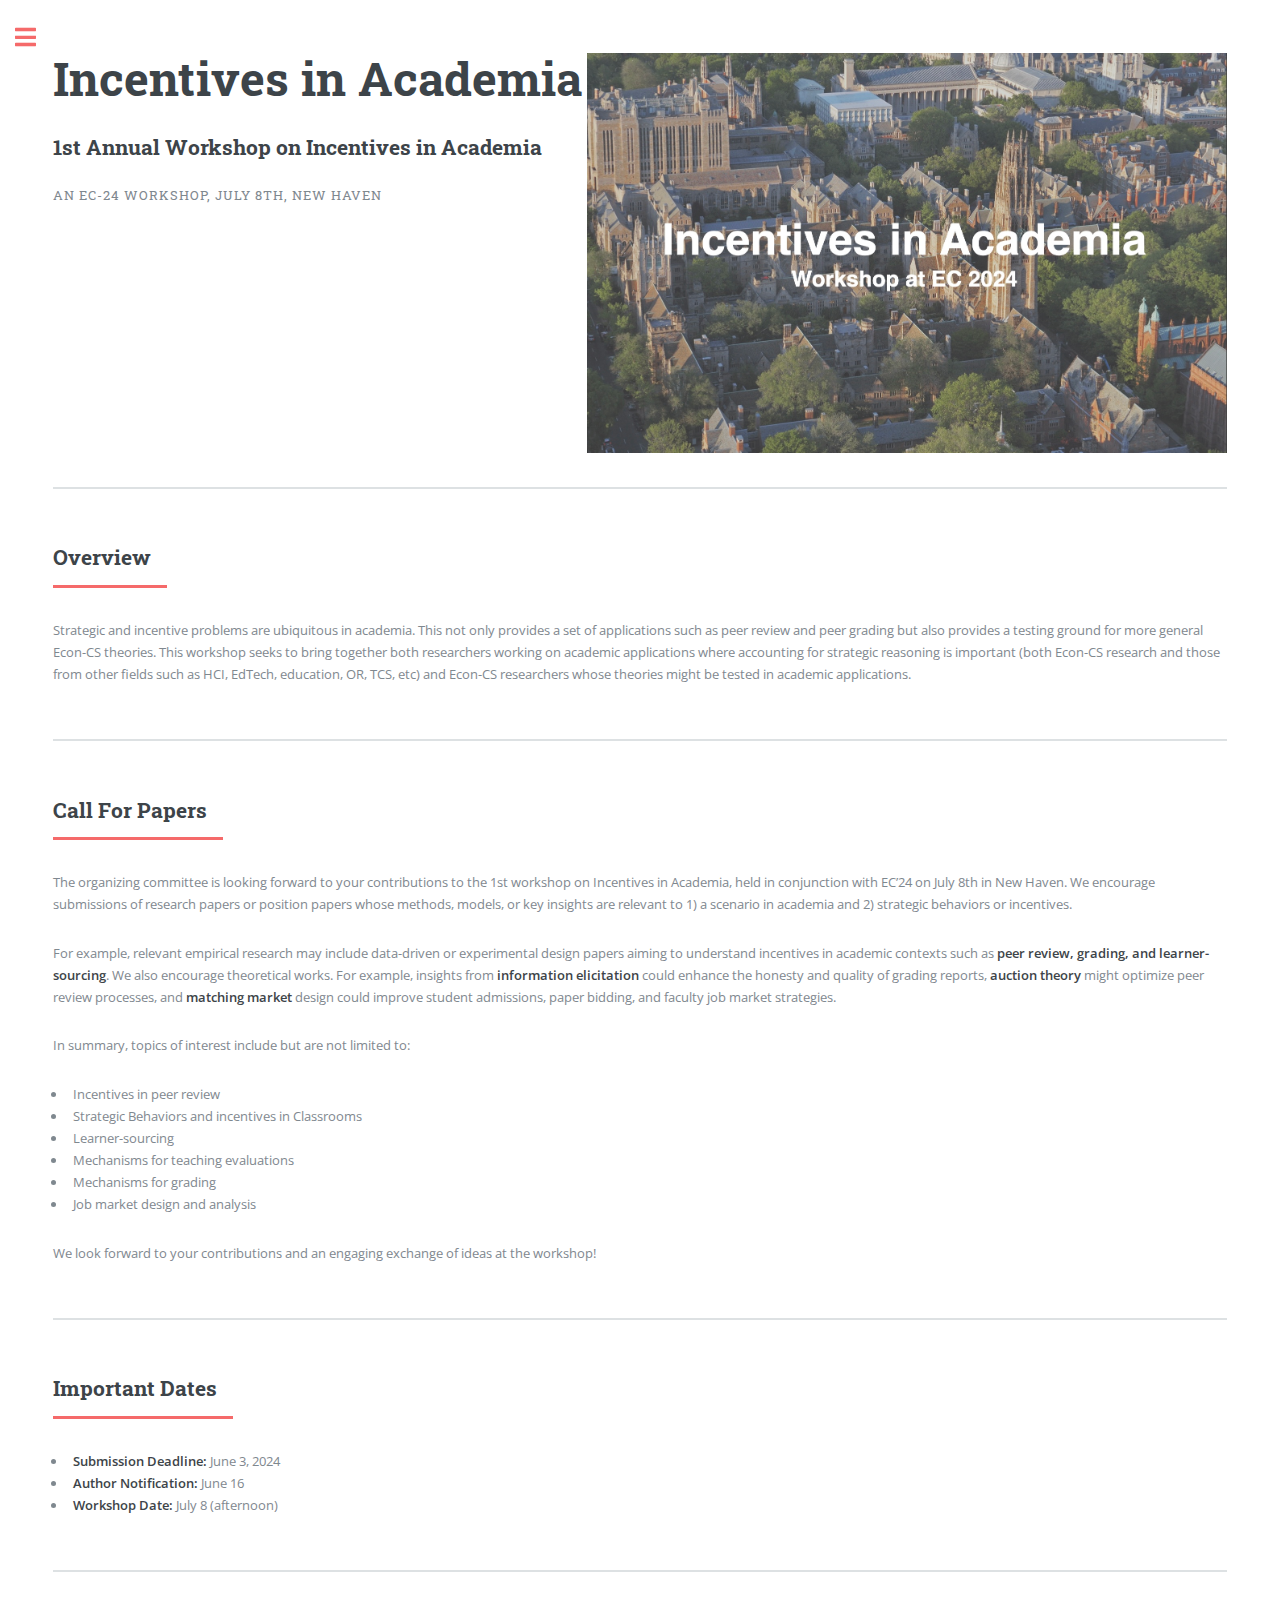
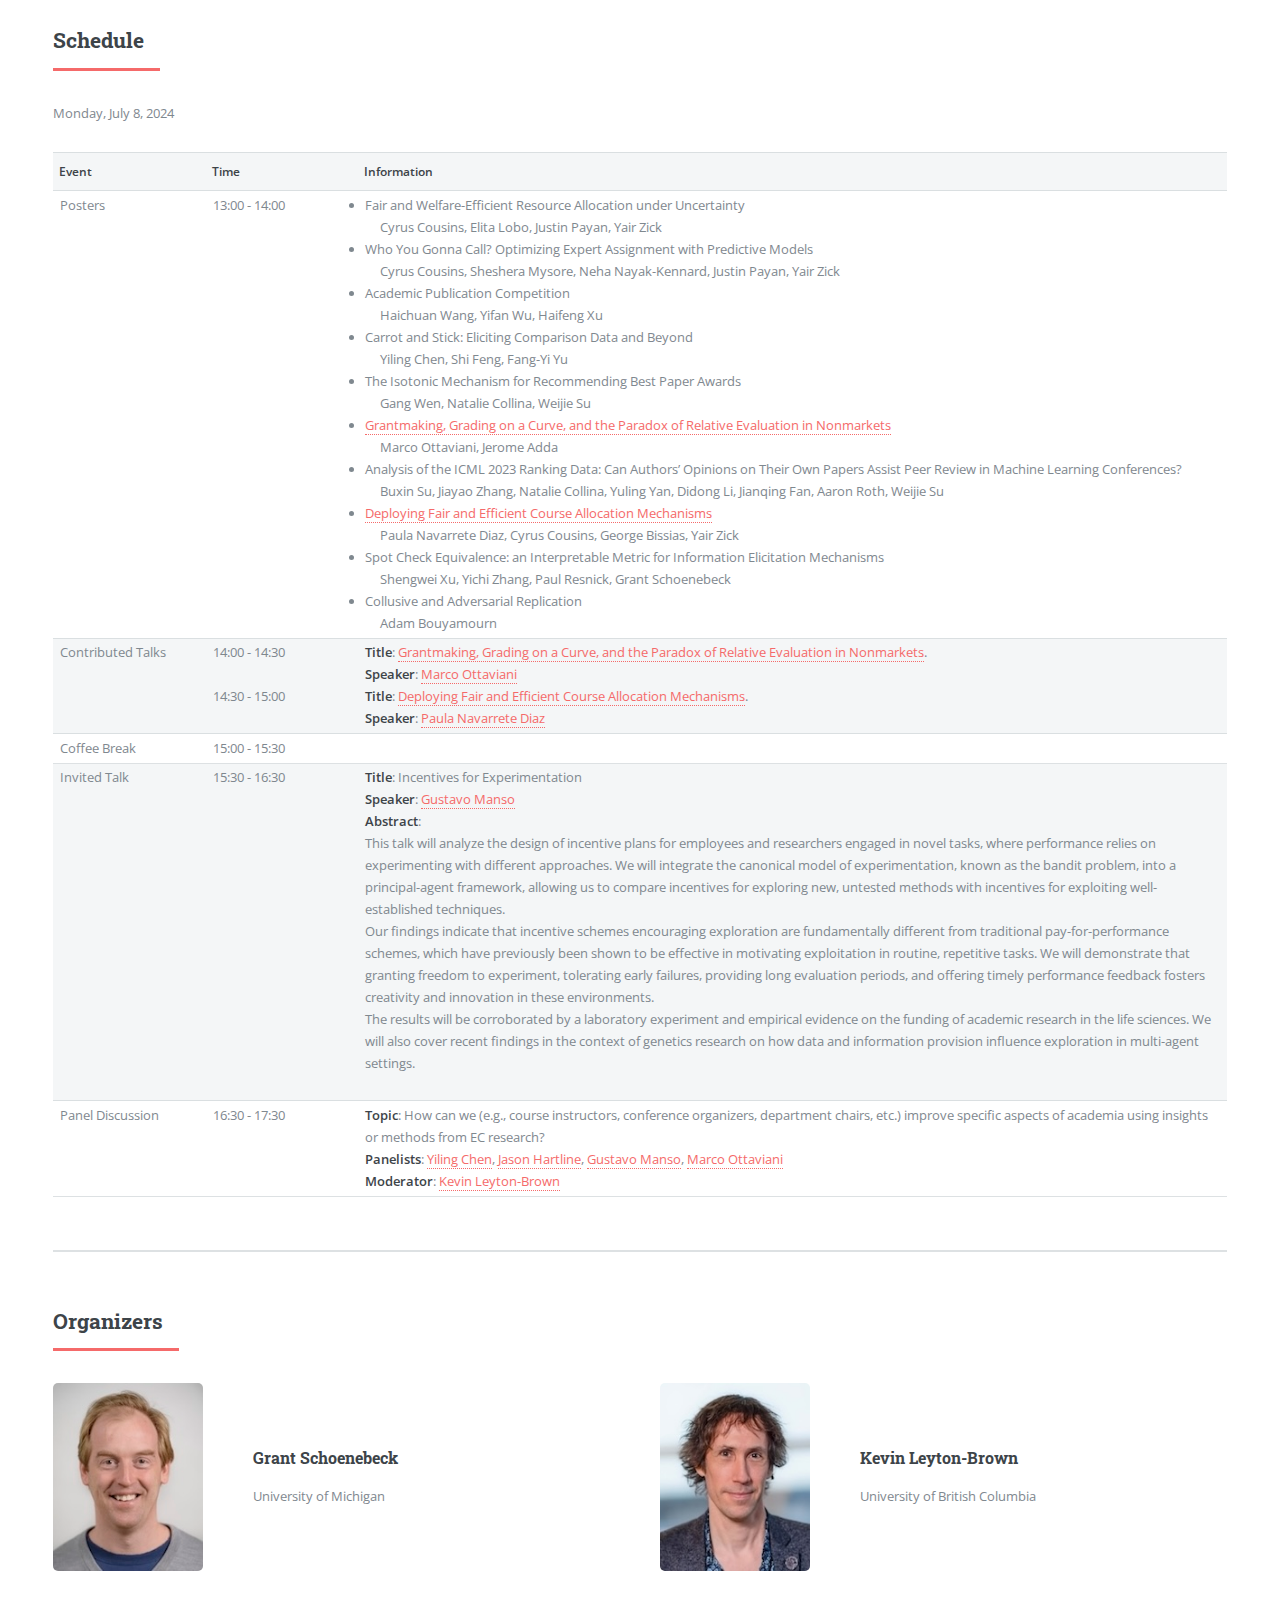
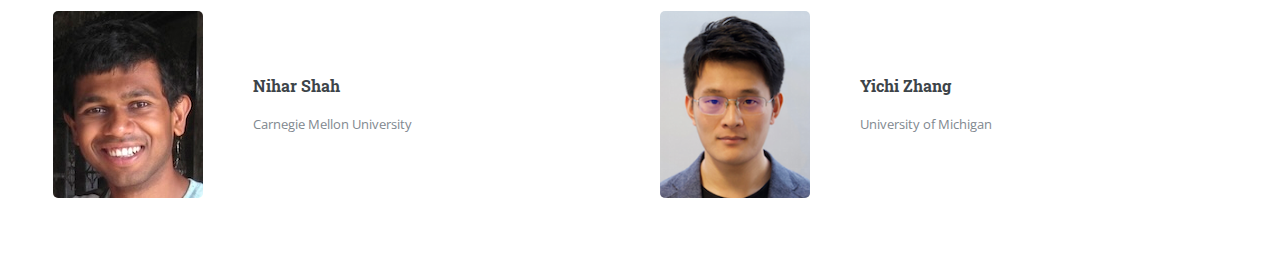
==== commit 080fd05d: "Update index.html" ====
--- a/index.html
+++ b/index.html
@@ -200,10 +200,12 @@
 										    <td>Panel Discussion</td>
 										    <td>16:30 - 17:30</td>
 										    <td><strong>Topic</strong>: How can we (e.g., course instructors, conference organizers, department chairs, etc.) improve specific aspects of academia using insights or methods from EC research?<br>
-											<strong>Confirmed Panelists</strong>: <a href="https://sites.northwestern.edu/hartline/">Jason Hartline</a>,
-											  		     <a href="https://www.cs.ubc.ca/~kevinlb/">Kevin Leyton-Brown</a>, 
+											<strong>Panelists</strong>: 
+											    		     <a href="https://yiling.seas.harvard.edu/">Yiling Chen</a>,
+											       		     <a href="https://sites.northwestern.edu/hartline/">Jason Hartline</a>,
 											    		     <a href="https://faculty.haas.berkeley.edu/manso/?_gl=1*1ps7y8p*_gcl_au*MTMzNjUxMzE4Mi4xNzE1ODczNTU0*_ga*Nzc2ODQ1MzI1LjE3MTU4NzM1NTQ.*_ga_EW2RSBHHX6*MTcxODY0NTMwNS43LjAuMTcxODY0NTMwNS42MC4wLjA.">Gustavo Manso</a>,
-											    		     <a href="https://didattica.unibocconi.eu/mypage/index.php?IdUte=48832">Marco Ottaviani</a>
+											    		     <a href="https://didattica.unibocconi.eu/mypage/index.php?IdUte=48832">Marco Ottaviani</a><br>
+											<strong>Moderator</strong>: <a href="https://www.cs.ubc.ca/~kevinlb/">Kevin Leyton-Brown</a>
 										    </td>
 										  </tr>
 										</table>
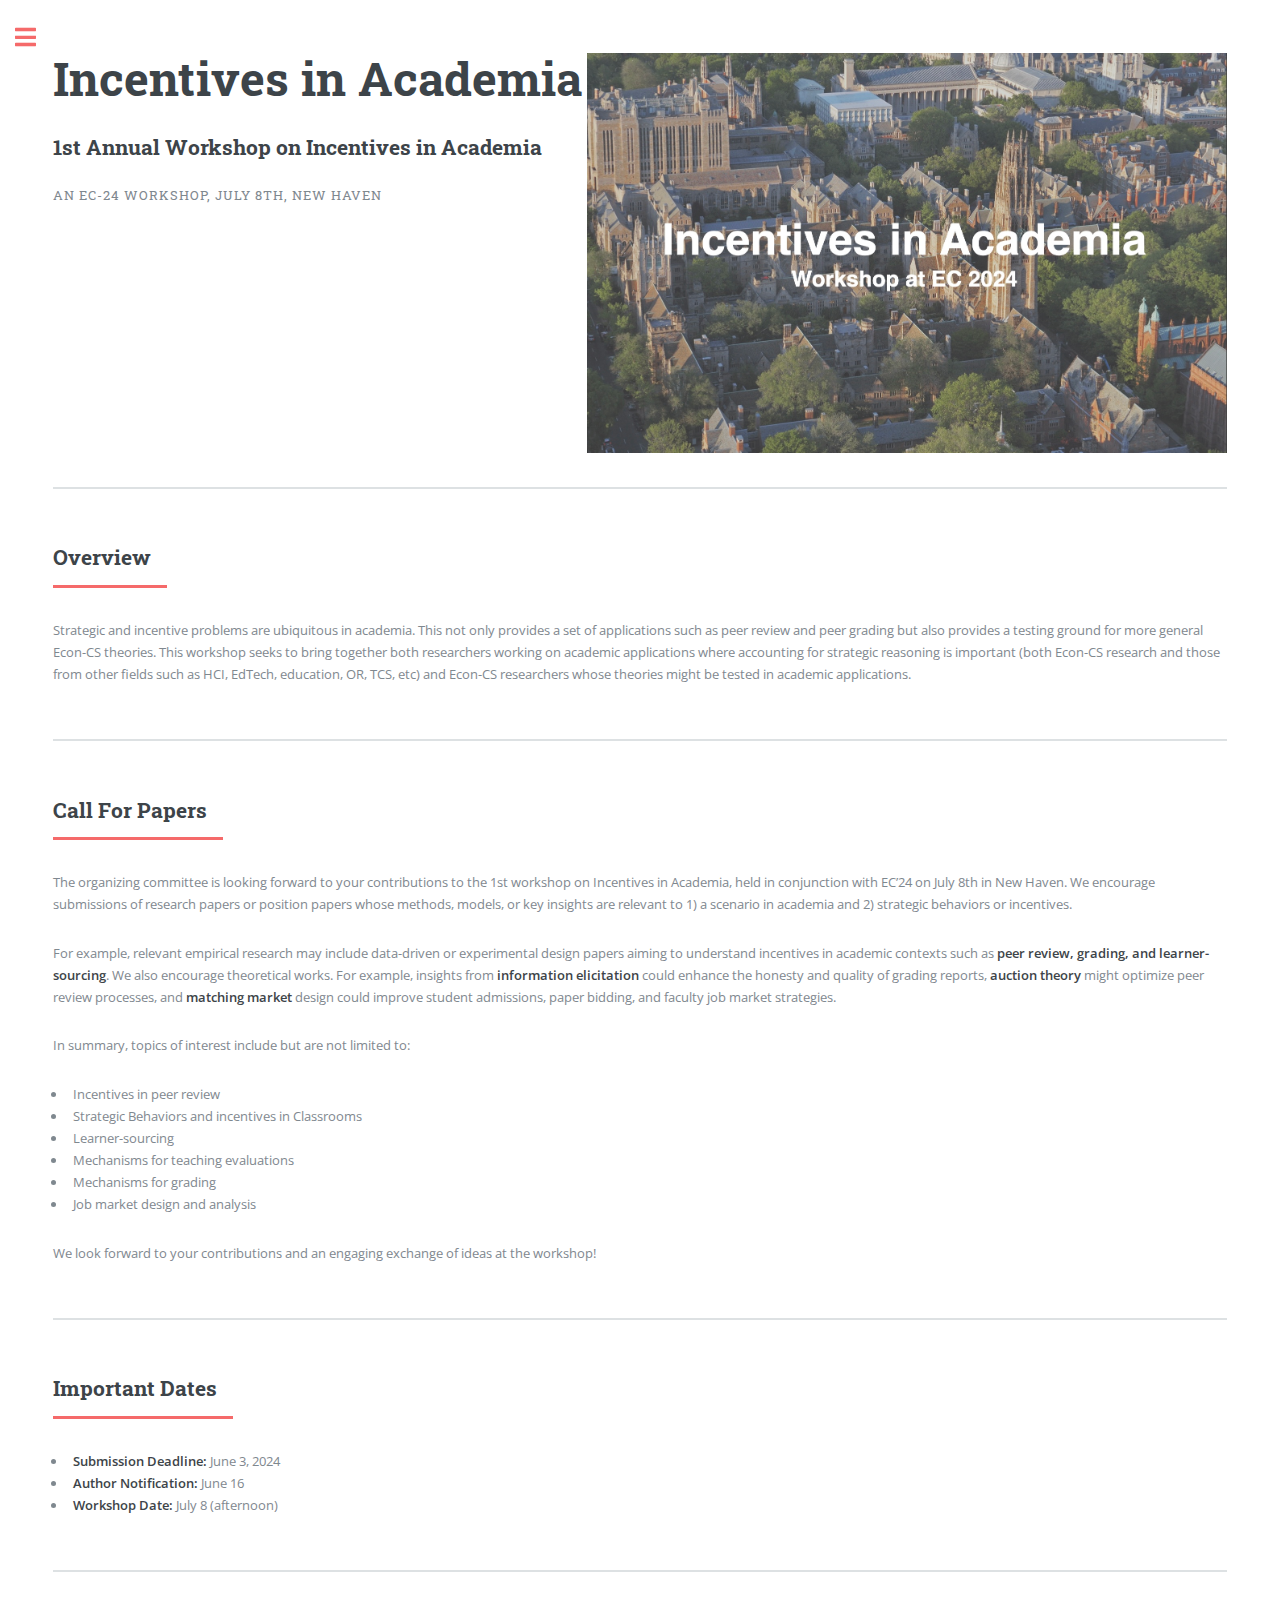
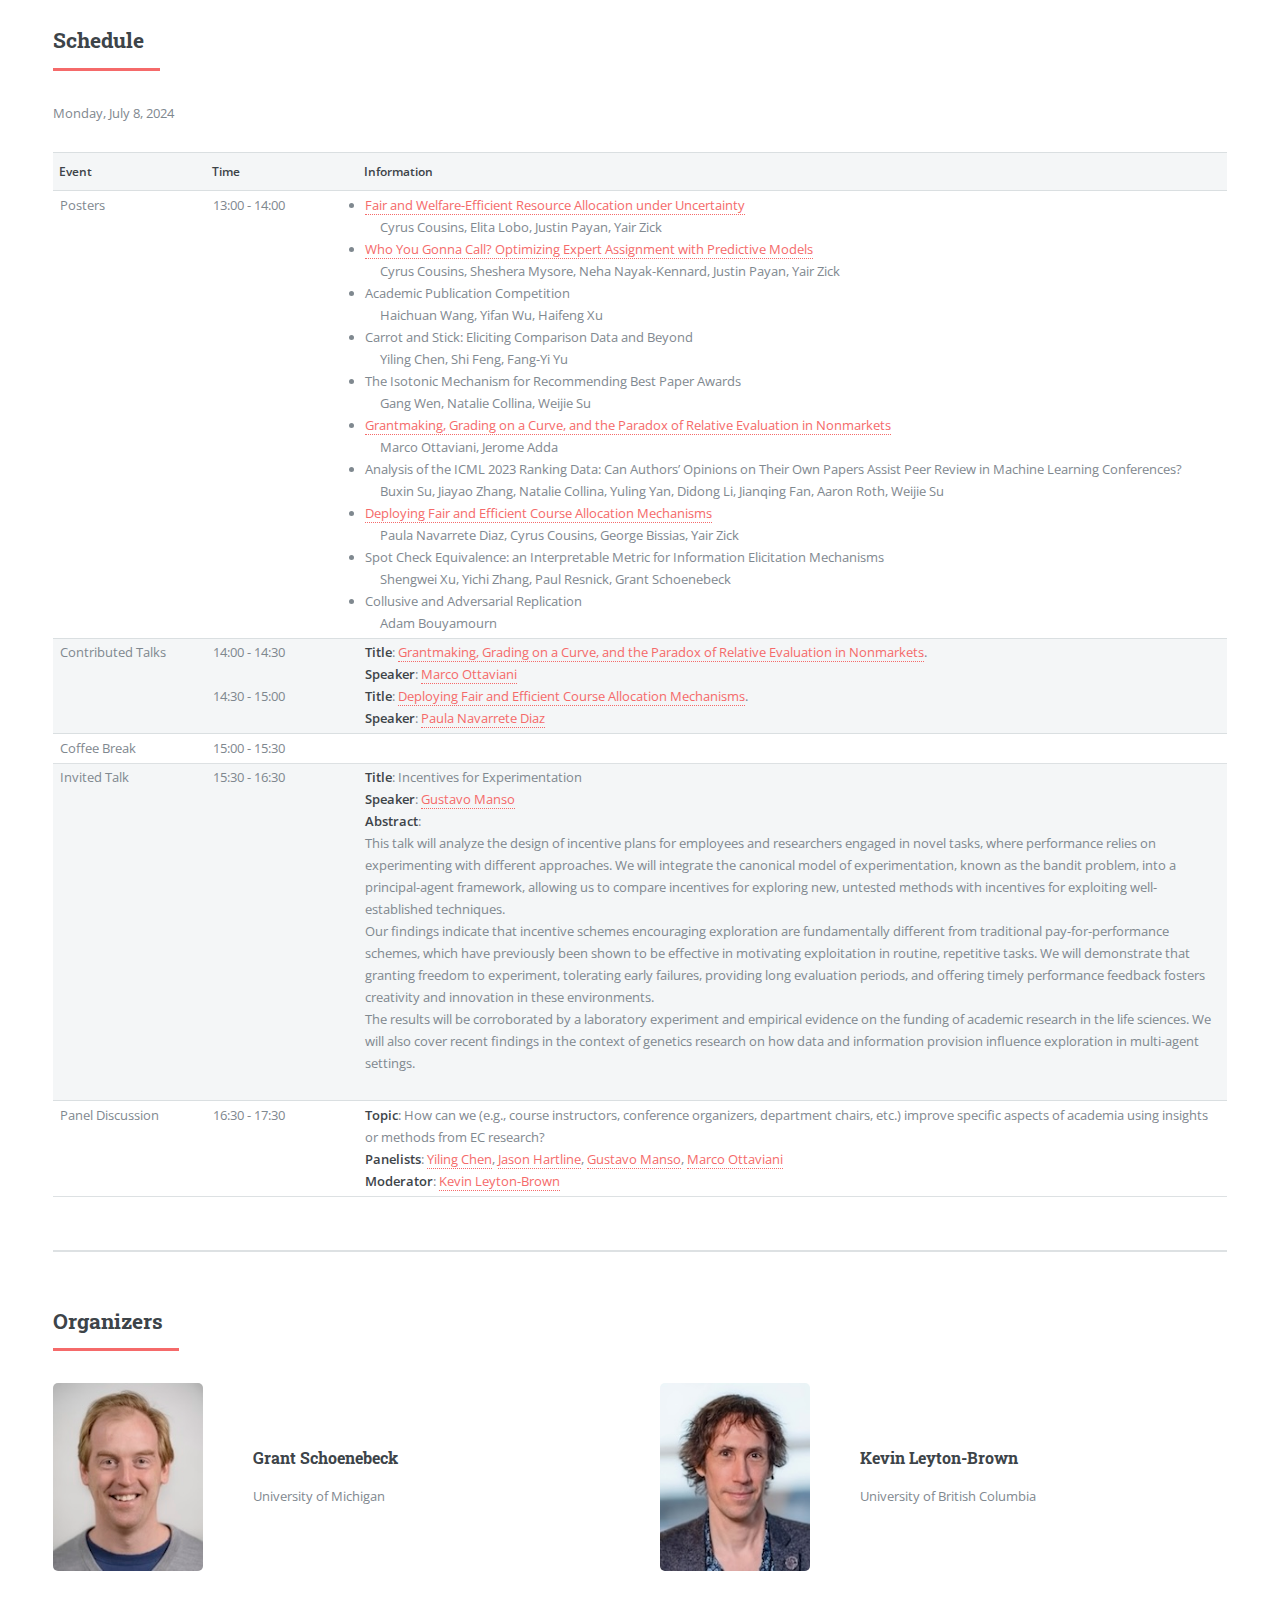
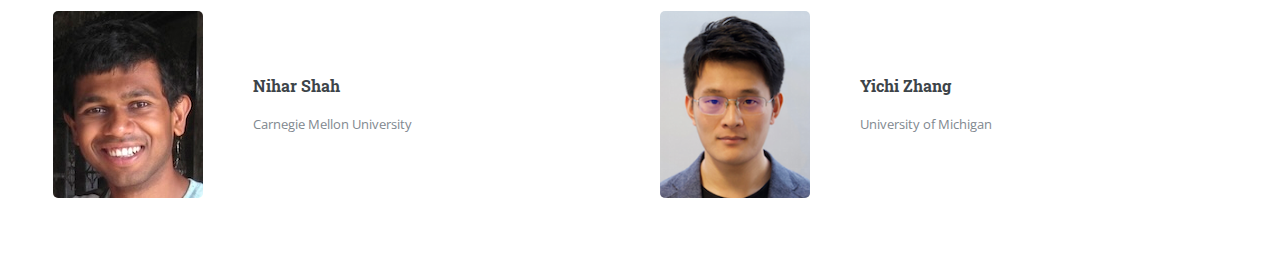
==== commit 2f9799b6: "Update index.html" ====
--- a/index.html
+++ b/index.html
@@ -143,9 +143,9 @@
 										  <tr>
 										    <td>Posters</td>
 										    <td>13:00 - 14:00</td>
-										    <td><li> Fair and Welfare-Efficient Resource Allocation under Uncertainty<br>
+										    <td><li> <a href="https://justinpayan.github.io/files/RAU2.pdf"> Fair and Welfare-Efficient Resource Allocation under Uncertainty</a><br>
 											     &nbsp;&nbsp;&nbsp;&nbsp; Cyrus Cousins, Elita Lobo, Justin Payan, Yair Zick</li>
-											<li> Who You Gonna Call? Optimizing Expert Assignment with Predictive Models<br> 
+											<li> <a href="https://justinpayan.github.io/files/WYGC.pdf"> Who You Gonna Call? Optimizing Expert Assignment with Predictive Models</a><br> 
 											     <span class="author-names">&nbsp;&nbsp;&nbsp;&nbsp; Cyrus Cousins, Sheshera Mysore, Neha Nayak-Kennard, Justin Payan, Yair Zick</span></li>
 											<li> Academic Publication Competition<br> 
 											     <span class="author-names">&nbsp;&nbsp;&nbsp;&nbsp; Haichuan Wang, Yifan Wu, Haifeng Xu</span></li>
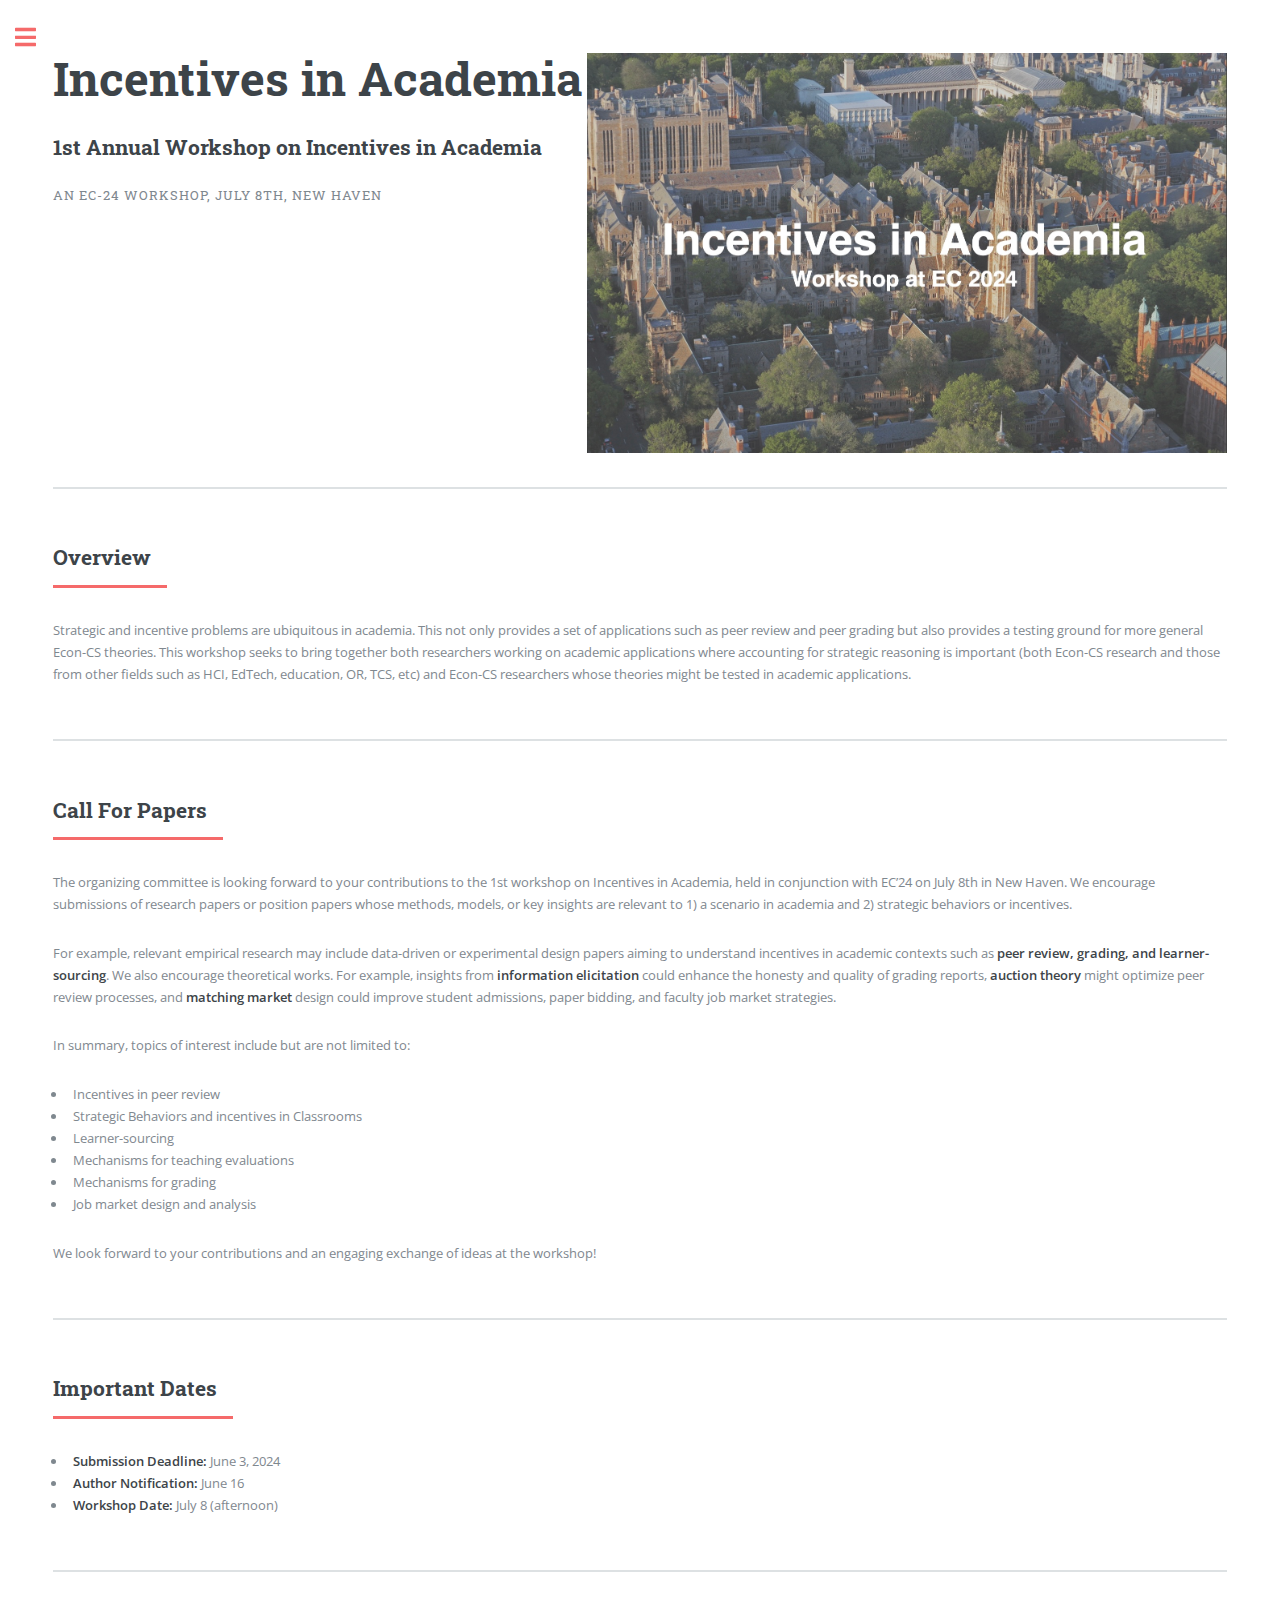
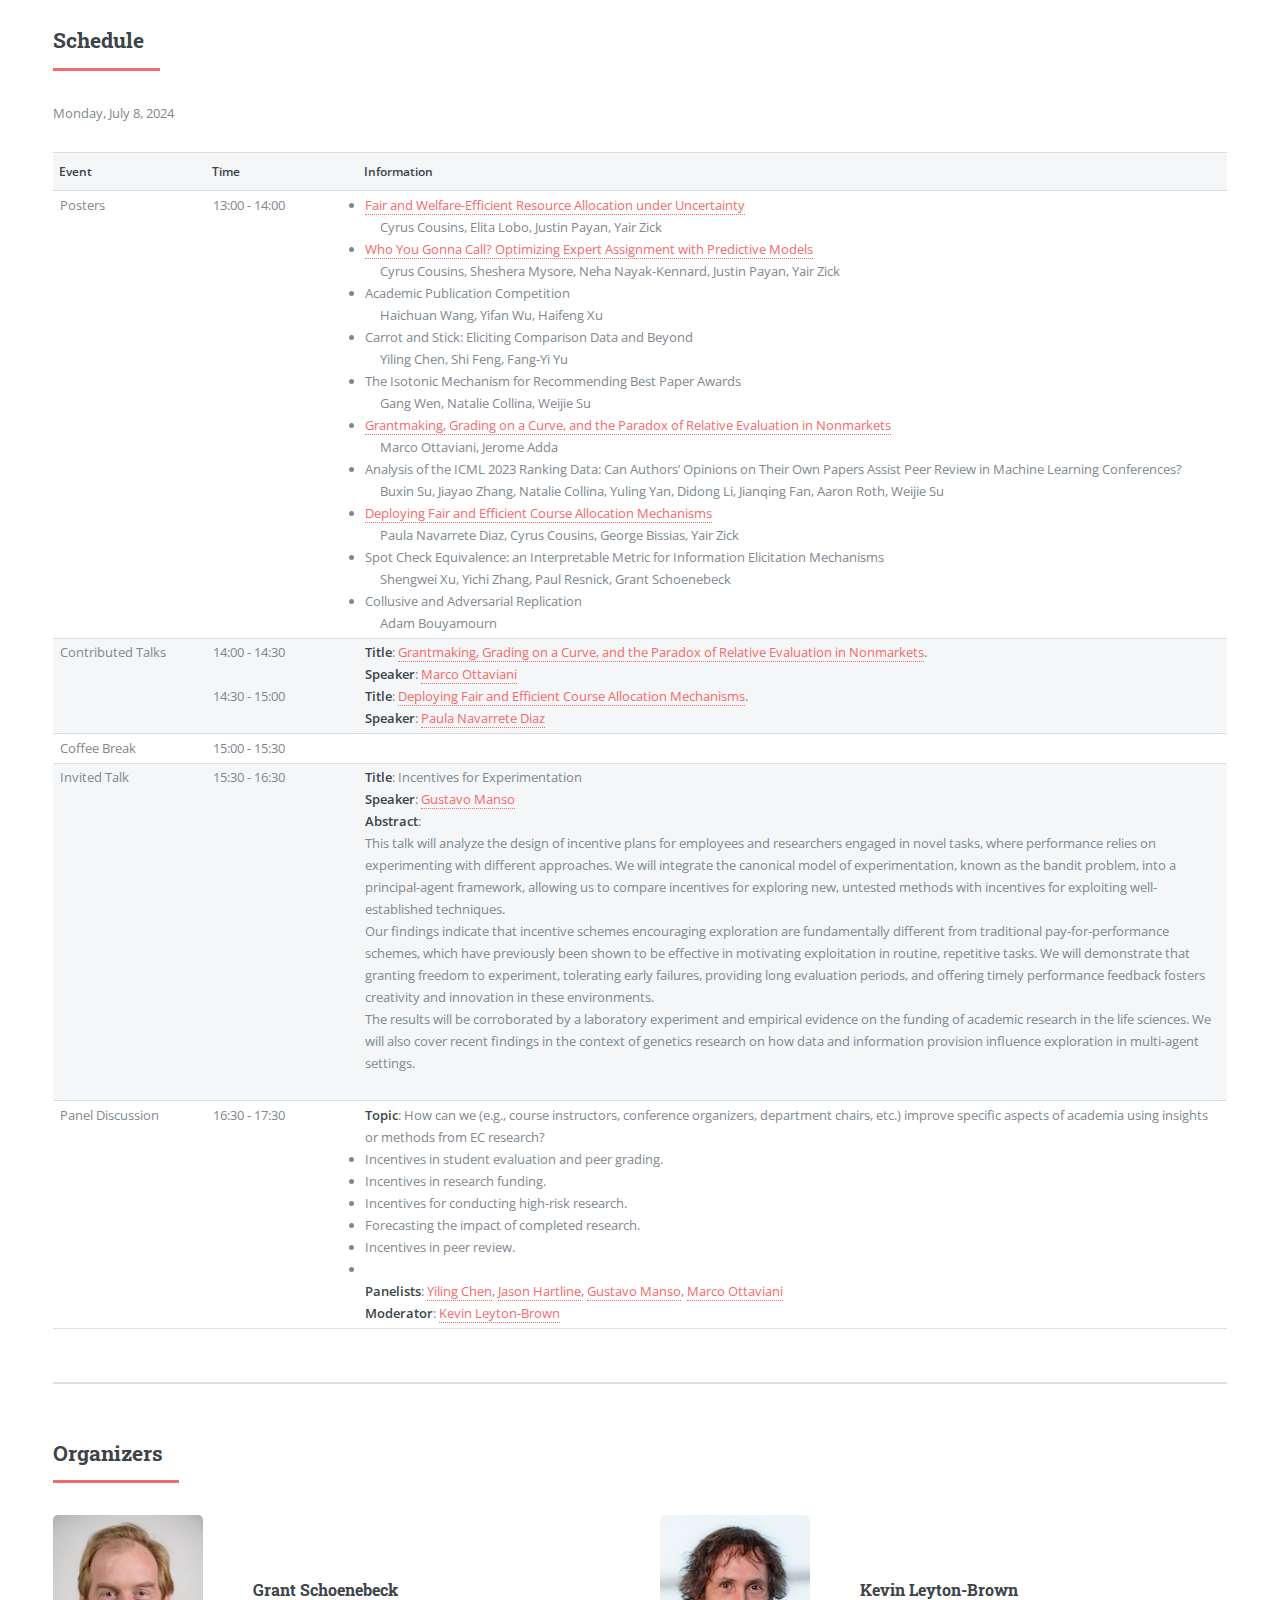
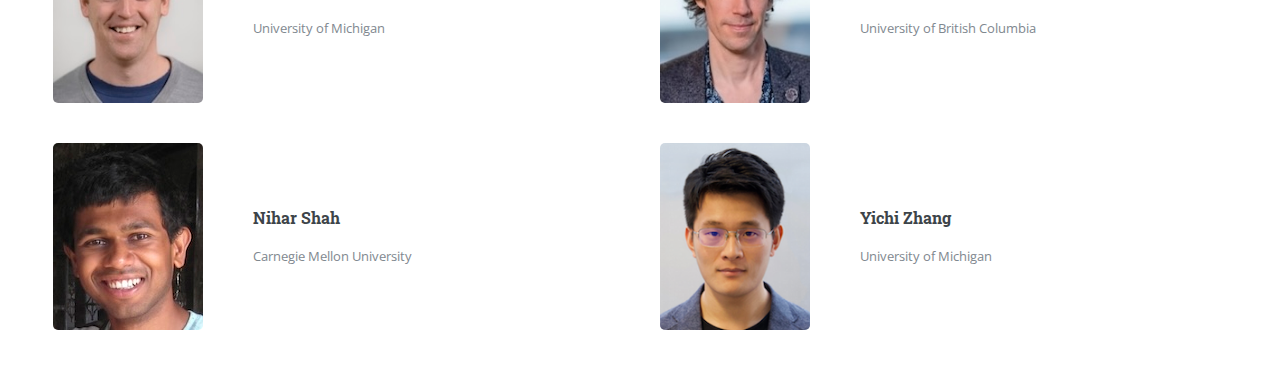
==== commit bca76395: "Update index.html" ====
--- a/index.html
+++ b/index.html
@@ -200,6 +200,12 @@
 										    <td>Panel Discussion</td>
 										    <td>16:30 - 17:30</td>
 										    <td><strong>Topic</strong>: How can we (e.g., course instructors, conference organizers, department chairs, etc.) improve specific aspects of academia using insights or methods from EC research?<br>
+											    <li> Incentives in student evaluation and peer grading.</li>
+											    <li> Incentives in research funding.</li>
+											    <li> Incentives for conducting high-risk research.</li>
+											    <li> Forecasting the impact of completed research.</li>
+											    <li> Incentives in peer review.</li>
+											    <li> <More from the audience.> </li>
 											<strong>Panelists</strong>: 
 											    		     <a href="https://yiling.seas.harvard.edu/">Yiling Chen</a>,
 											       		     <a href="https://sites.northwestern.edu/hartline/">Jason Hartline</a>,
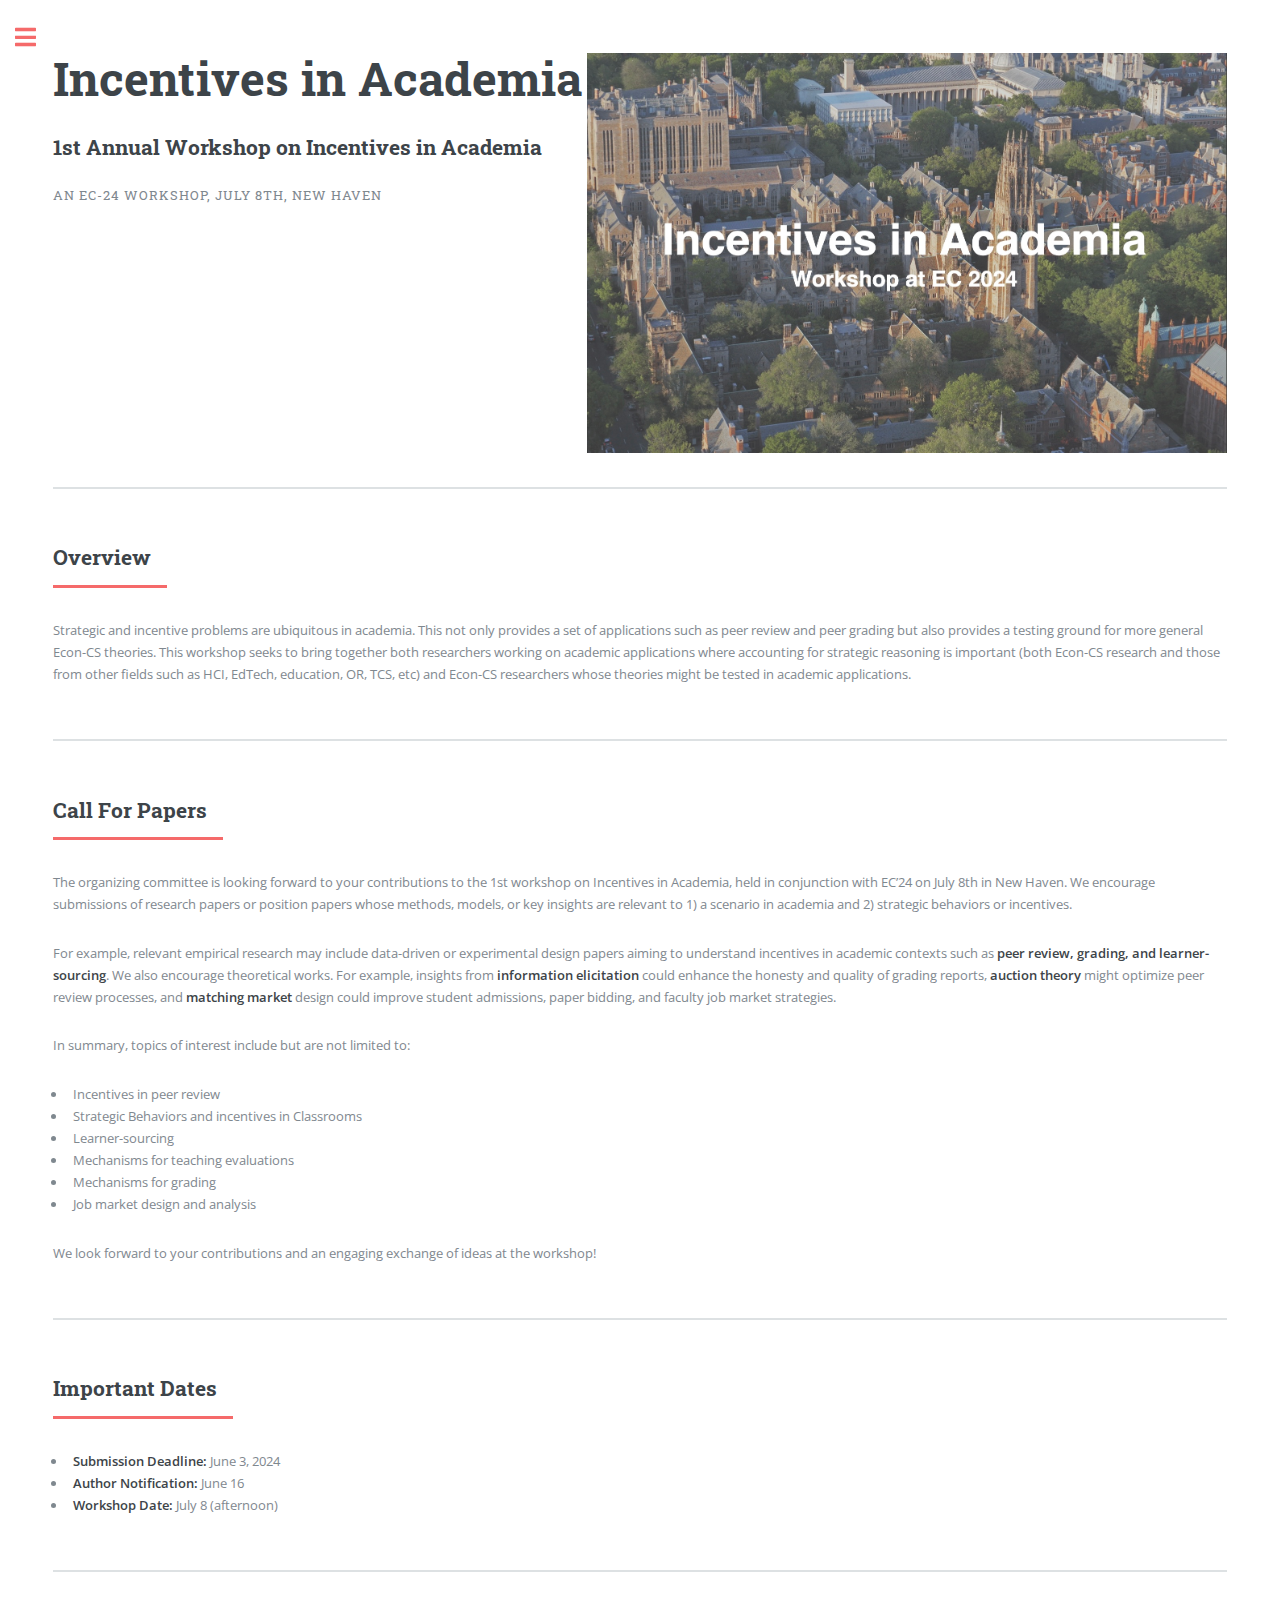
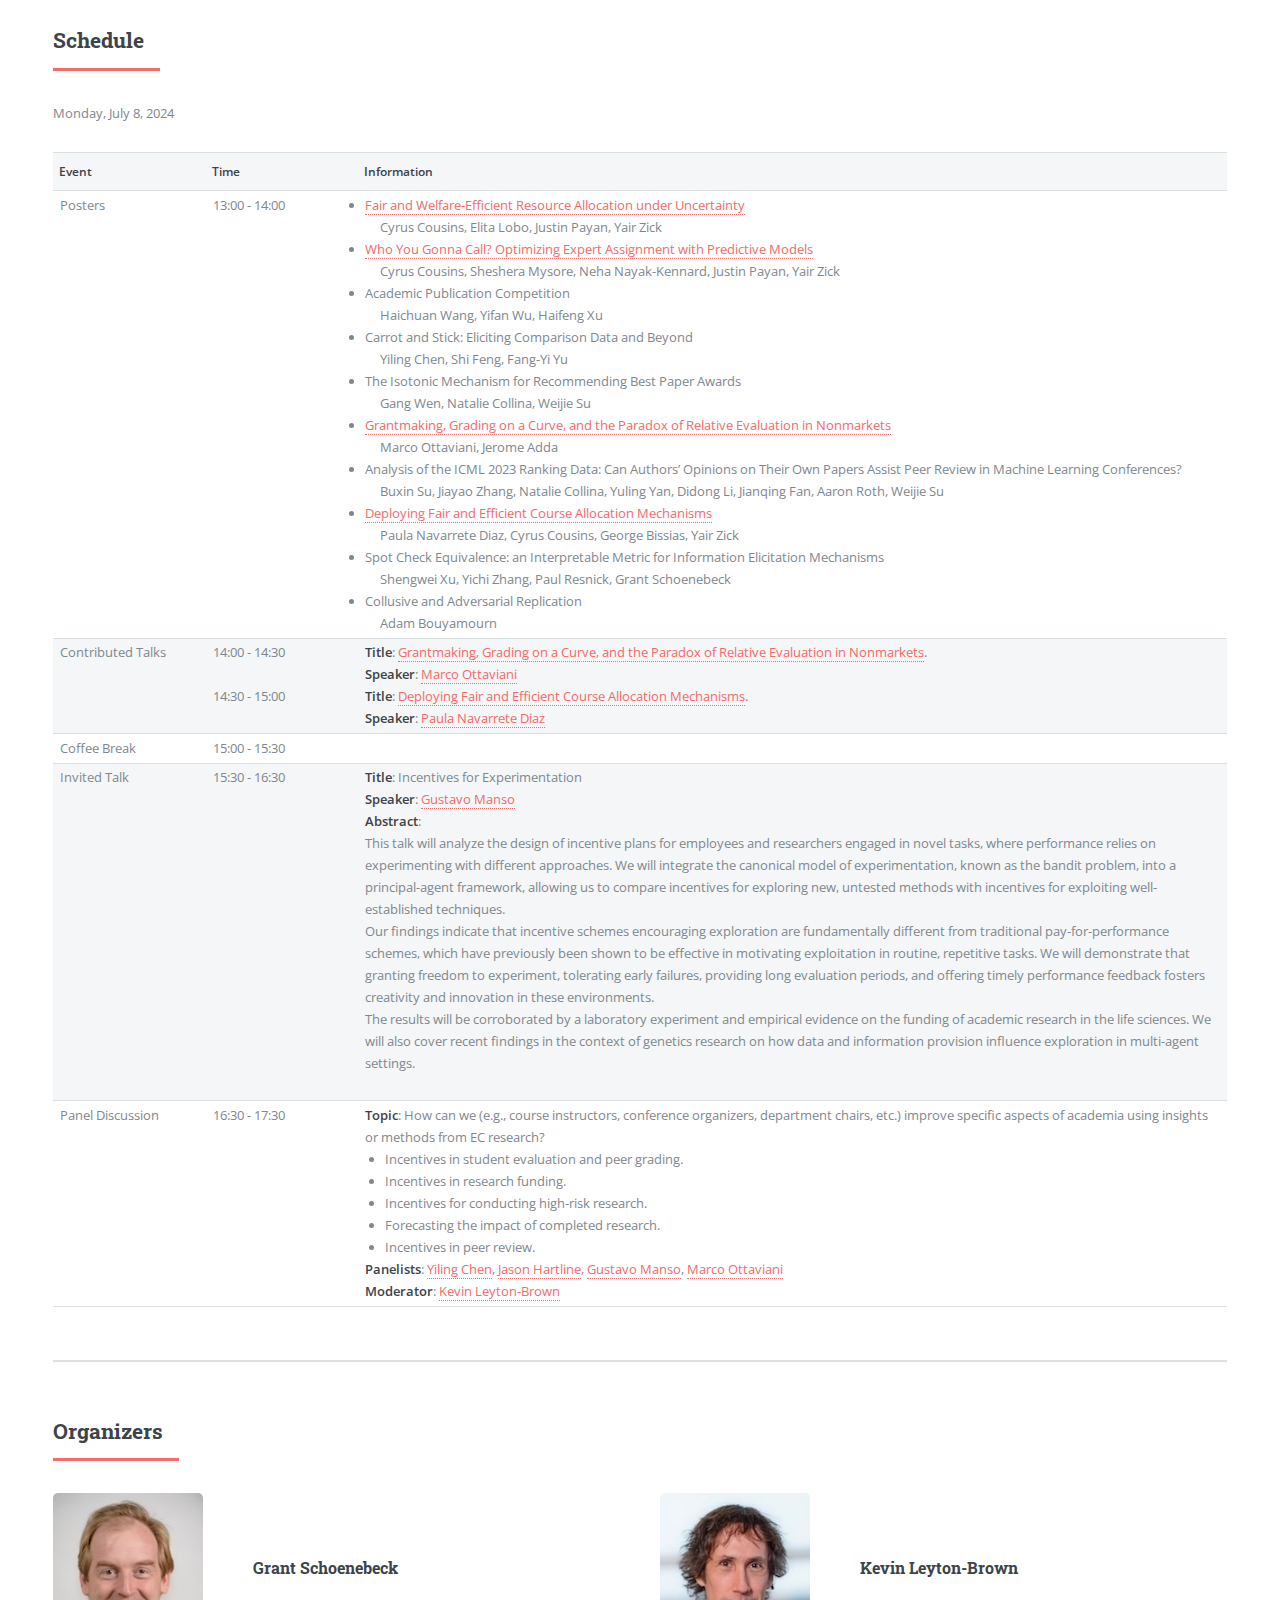
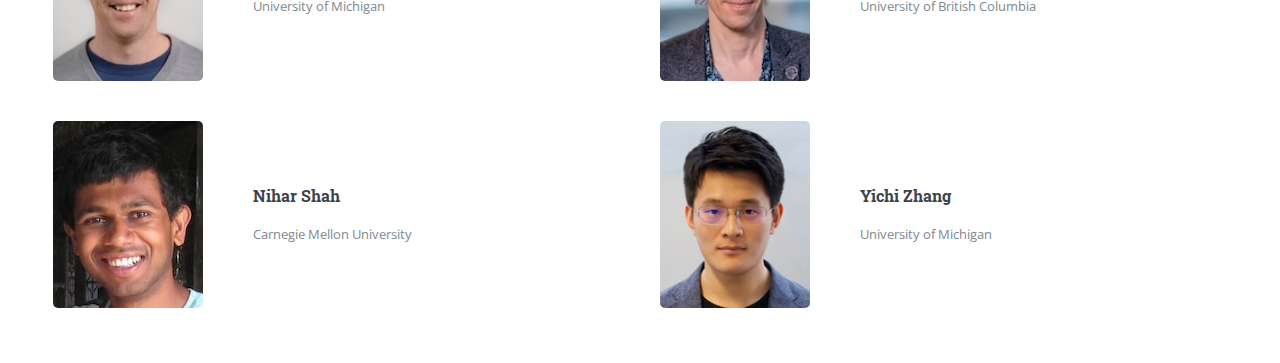
==== commit 6455f6ab: "Update index.html" ====
--- a/index.html
+++ b/index.html
@@ -200,12 +200,11 @@
 										    <td>Panel Discussion</td>
 										    <td>16:30 - 17:30</td>
 										    <td><strong>Topic</strong>: How can we (e.g., course instructors, conference organizers, department chairs, etc.) improve specific aspects of academia using insights or methods from EC research?<br>
-											    <li> Incentives in student evaluation and peer grading.</li>
-											    <li> Incentives in research funding.</li>
-											    <li> Incentives for conducting high-risk research.</li>
-											    <li> Forecasting the impact of completed research.</li>
-											    <li> Incentives in peer review.</li>
-											    <li> <More from the audience.> </li>
+											    <li style="margin-left: 20px;"> Incentives in student evaluation and peer grading.</li>
+											    <li style="margin-left: 20px;"> Incentives in research funding.</li>
+											    <li style="margin-left: 20px;"> Incentives for conducting high-risk research.</li>
+											    <li style="margin-left: 20px;"> Forecasting the impact of completed research.</li>
+											    <li style="margin-left: 20px;"> Incentives in peer review.</li>
 											<strong>Panelists</strong>: 
 											    		     <a href="https://yiling.seas.harvard.edu/">Yiling Chen</a>,
 											       		     <a href="https://sites.northwestern.edu/hartline/">Jason Hartline</a>,
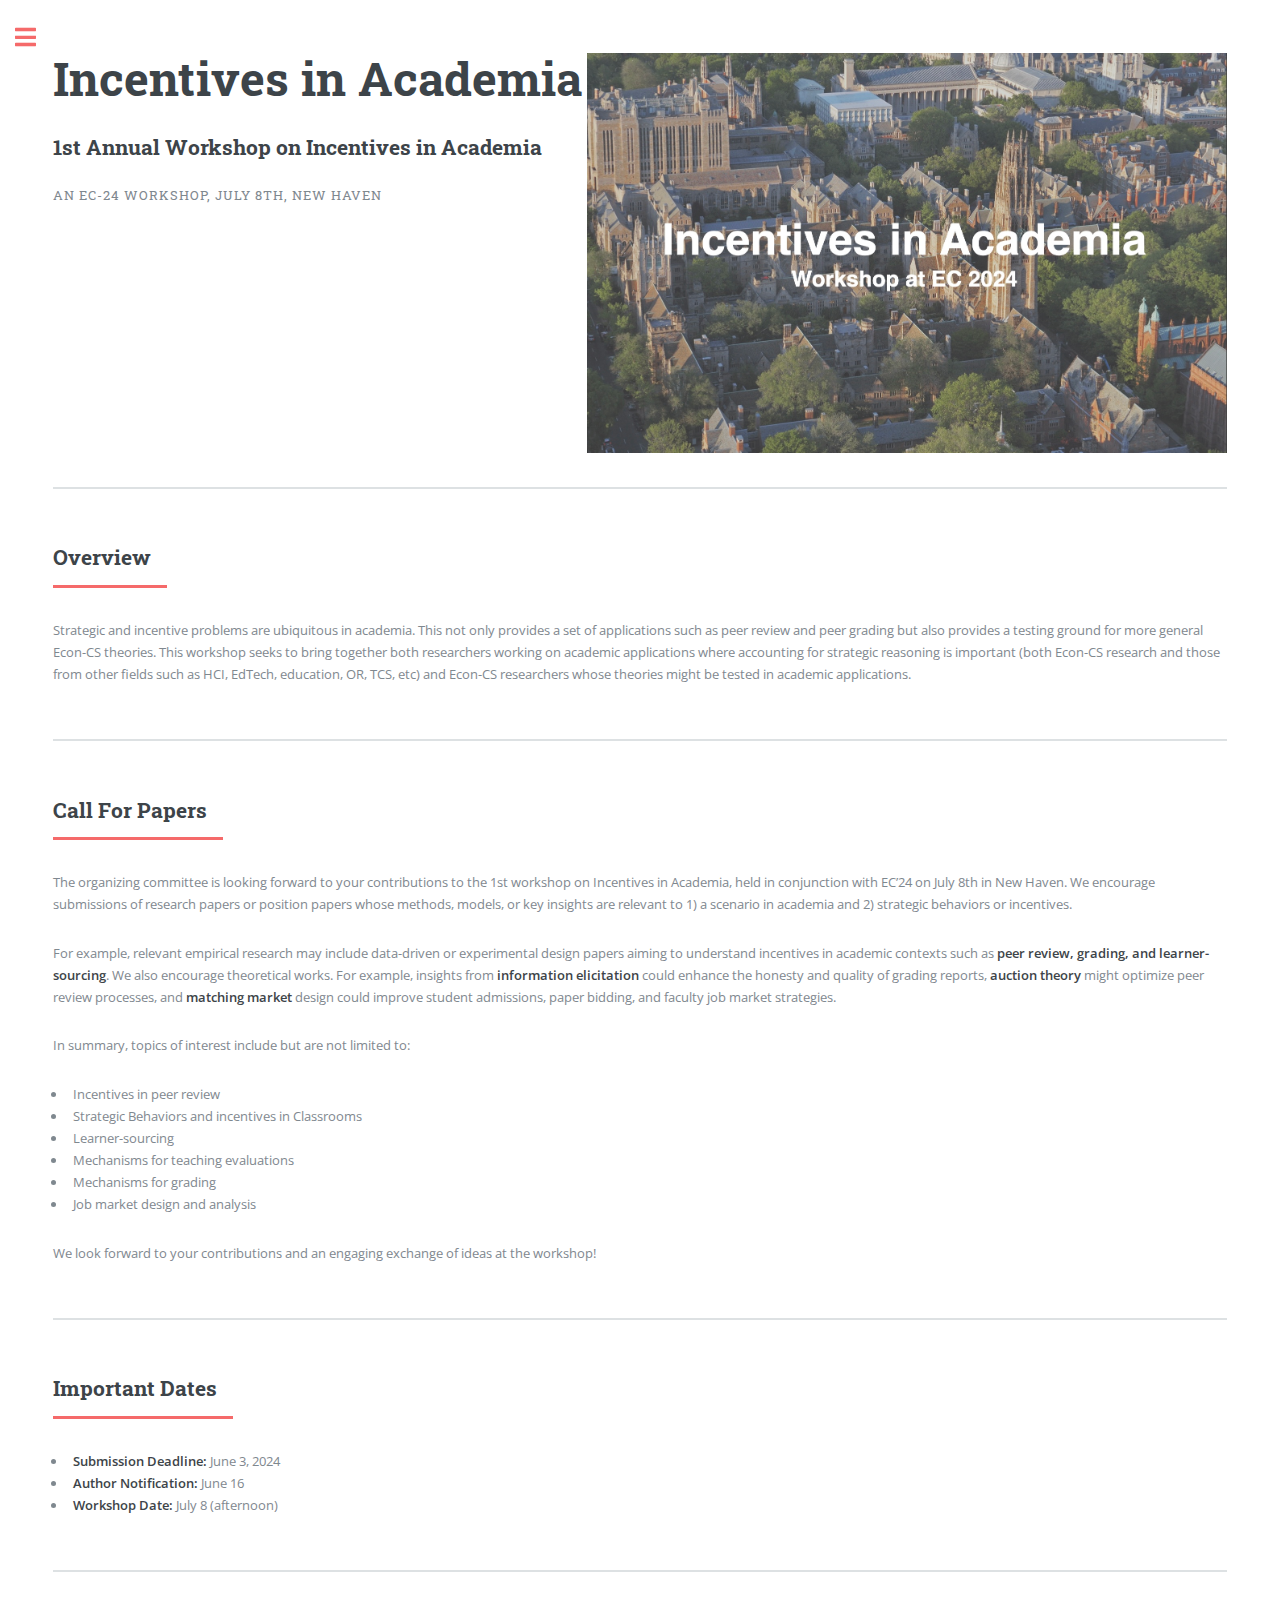
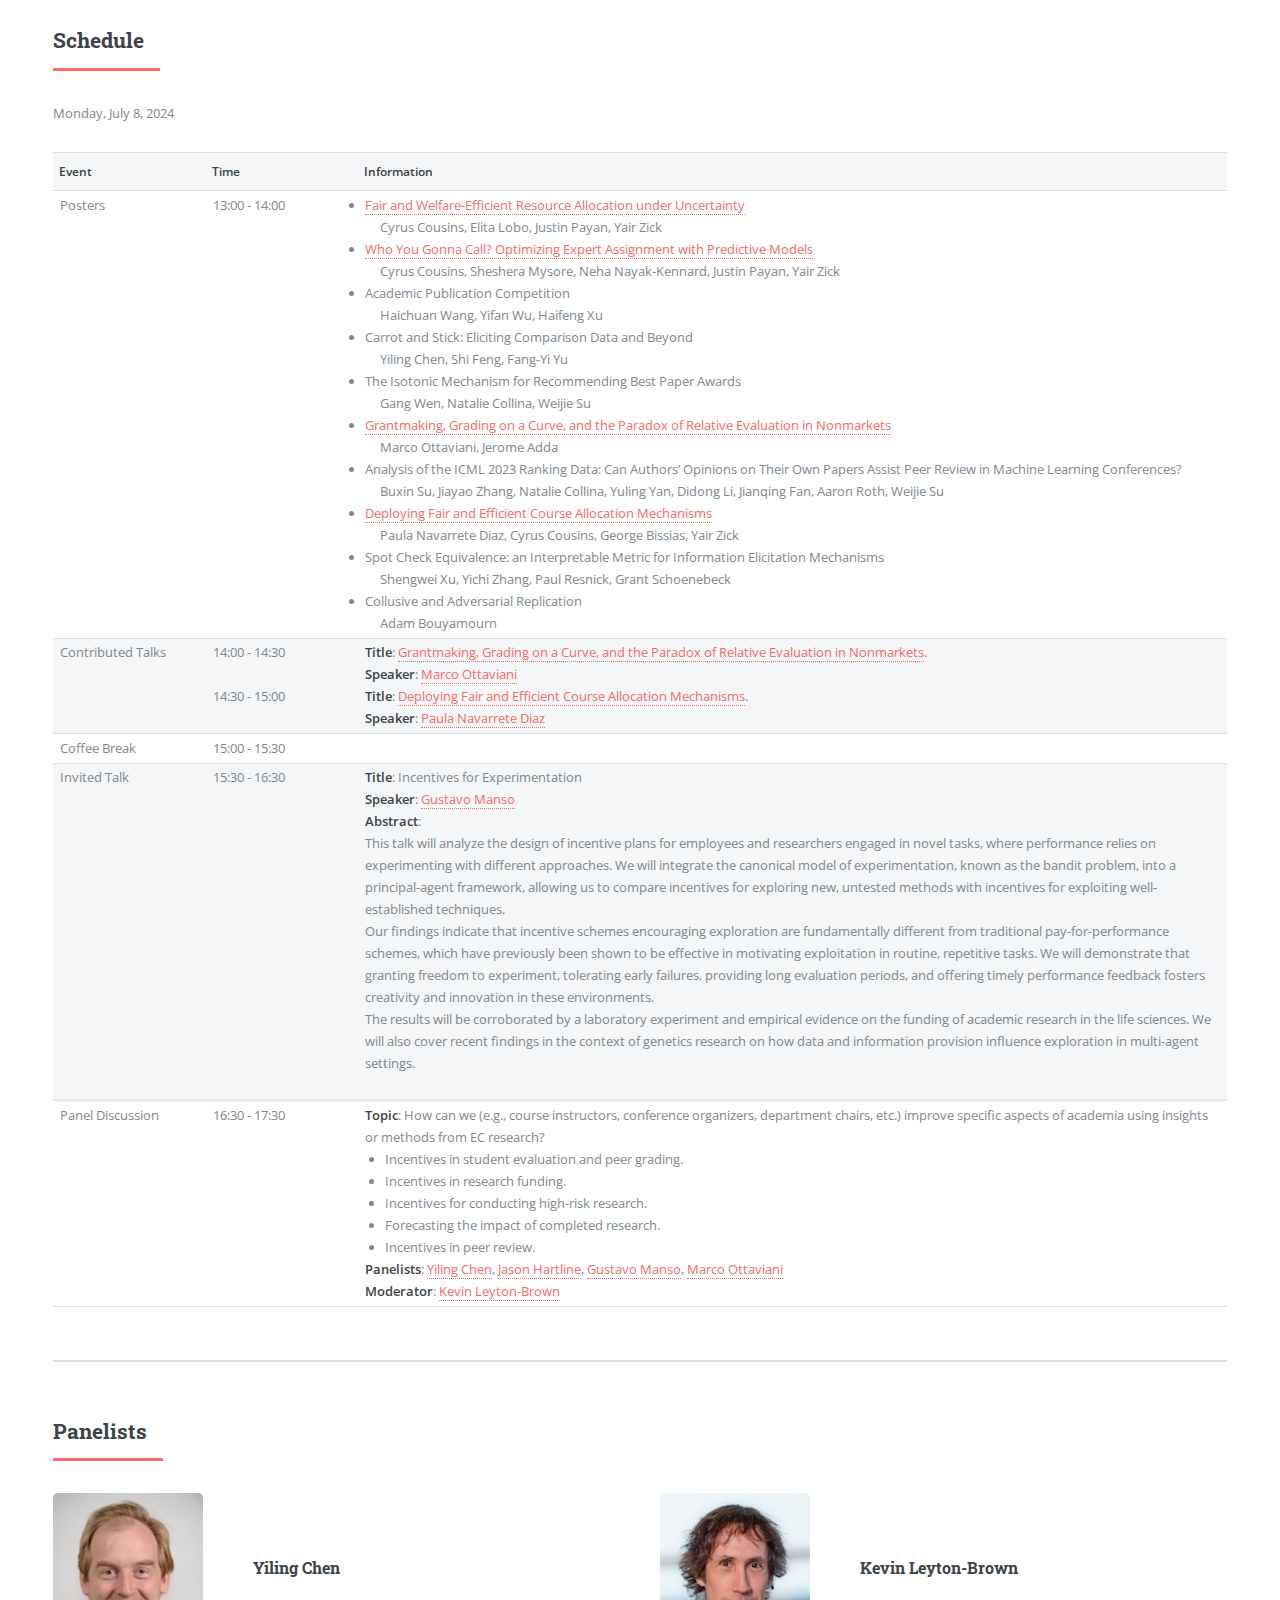
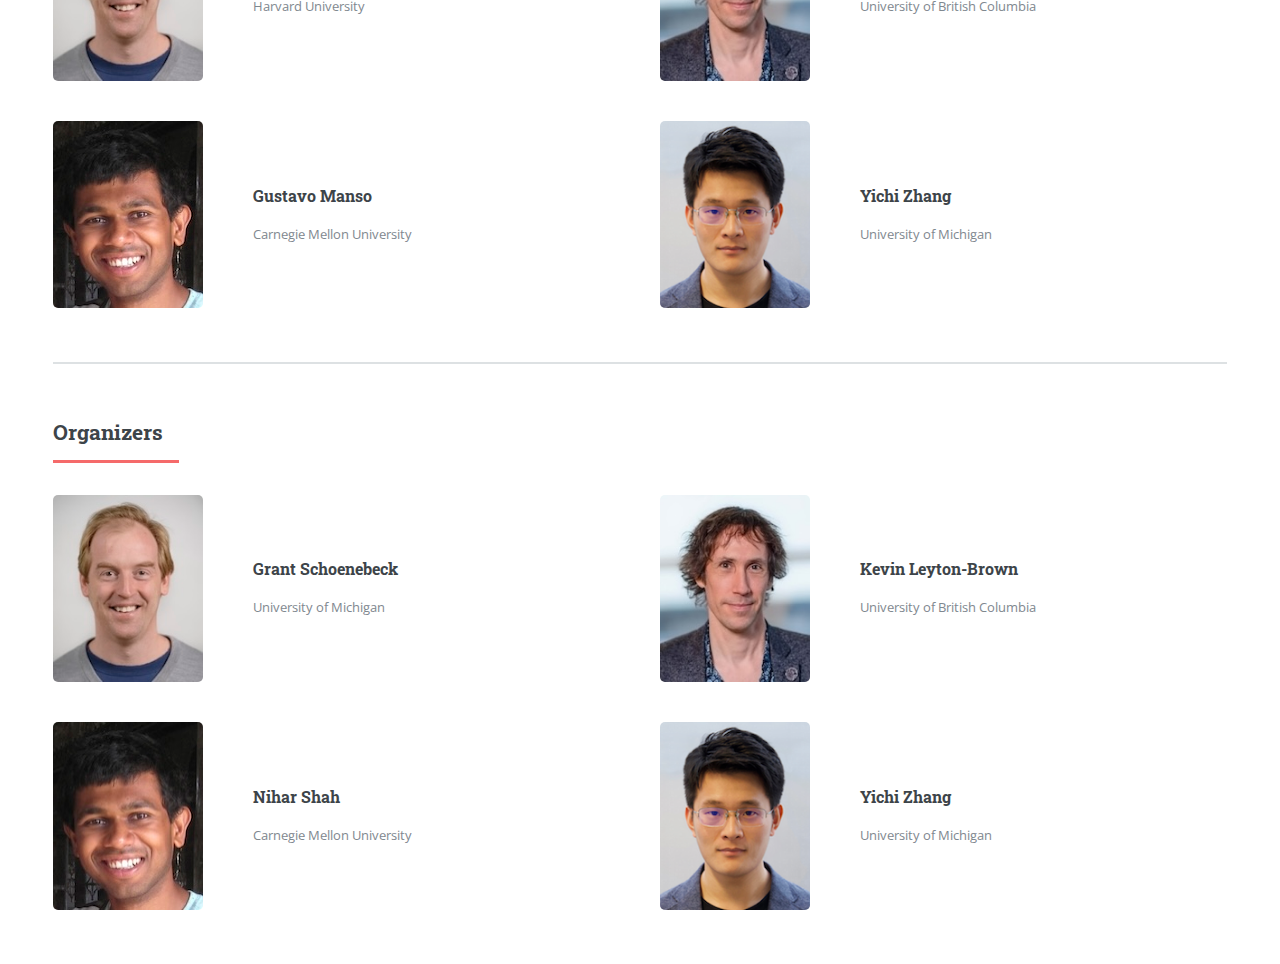
==== commit 2f643d8a: "Update index.html" ====
--- a/index.html
+++ b/index.html
@@ -187,7 +187,7 @@
 										    <td>Invited Talk</td>
 										    <td>15:30 - 16:30</td>
 										    <td><strong>Title</strong>: Incentives for Experimentation<br>
-											<strong>Speaker</strong>: <a href="https://faculty.haas.berkeley.edu/manso/?_gl=1*1ps7y8p*_gcl_au*MTMzNjUxMzE4Mi4xNzE1ODczNTU0*_ga*Nzc2ODQ1MzI1LjE3MTU4NzM1NTQ.*_ga_EW2RSBHHX6*MTcxODY0NTMwNS43LjAuMTcxODY0NTMwNS42MC4wLjA.">Gustavo Manso</a><br>
+											<strong>Speaker</strong>: <a href="https://haas.berkeley.edu/faculty/manso-gustavo/">Gustavo Manso</a><br>
 											<div class="line"><strong>Abstract</strong>: <br>
 													This talk will analyze the design of incentive plans for employees and researchers engaged in novel tasks, where performance relies on experimenting with different approaches. We will integrate the canonical model of experimentation, known as the bandit problem, into a principal-agent framework, allowing us to compare incentives for exploring new, untested methods with incentives for exploiting well-established techniques.<br>
 
@@ -208,7 +208,7 @@
 											<strong>Panelists</strong>: 
 											    		     <a href="https://yiling.seas.harvard.edu/">Yiling Chen</a>,
 											       		     <a href="https://sites.northwestern.edu/hartline/">Jason Hartline</a>,
-											    		     <a href="https://faculty.haas.berkeley.edu/manso/?_gl=1*1ps7y8p*_gcl_au*MTMzNjUxMzE4Mi4xNzE1ODczNTU0*_ga*Nzc2ODQ1MzI1LjE3MTU4NzM1NTQ.*_ga_EW2RSBHHX6*MTcxODY0NTMwNS43LjAuMTcxODY0NTMwNS42MC4wLjA.">Gustavo Manso</a>,
+											    		     <a href="https://haas.berkeley.edu/faculty/manso-gustavo/">Gustavo Manso</a>,
 											    		     <a href="https://didattica.unibocconi.eu/mypage/index.php?IdUte=48832">Marco Ottaviani</a><br>
 											<strong>Moderator</strong>: <a href="https://www.cs.ubc.ca/~kevinlb/">Kevin Leyton-Brown</a>
 										    </td>
@@ -216,6 +216,52 @@
 										</table>
 									</p>
 								</section>
+
+							<!-- Section -->
+								<section>
+									<header class="major">
+										<h2 id="organizers">Panelists</h2>
+									</header>
+									<div class="features">
+										<article>
+											<span class="image object">
+												<img src="images/photo_gs.jpeg" alt="" width="150" height="187.5" />
+											</span>
+											<div class="content" style="margin-left: 50px;">
+												<h3><a href="https://yiling.seas.harvard.edu/">Yiling Chen</a> </h3>
+												<p>Harvard University</p>
+											</div>
+										</article>
+										<article>
+											<span class="image object">
+												<img src="images/photo_klb.jpeg" alt="" width="150" height="187.5" />
+											</span>
+											<div class="content" style="margin-left: 50px;">
+												<h3><a href="https://www.cs.ubc.ca/~kevinlb/">Kevin Leyton-Brown</a> </h3>
+												<p>University of British Columbia</p>
+											</div>
+										</article>
+										<article>
+											<span class="image object">
+												<img src="images/photo_ns.jpeg" alt="" width="150" height="187.5" />
+											</span>
+											<div class="content" style="margin-left: 50px;">
+												<h3><a href="https://haas.berkeley.edu/faculty/manso-gustavo/">Gustavo Manso</a> </h3>
+												<p>Carnegie Mellon University</p>
+											</div>
+										</article>
+										<article>
+											<span class="image object">
+												<img src="images/photo_yz.png" alt="" width="150" height="187.5" />
+											</span>
+											<div class="content" style="margin-left: 50px;">
+												<h3><a href="https://yichiz97.github.io/">Yichi Zhang</a> </h3>
+												<p>University of Michigan</p>
+											</div>
+										</article>
+									</div>
+								</section>
+							
 
 							<!-- Section -->
 								<section>
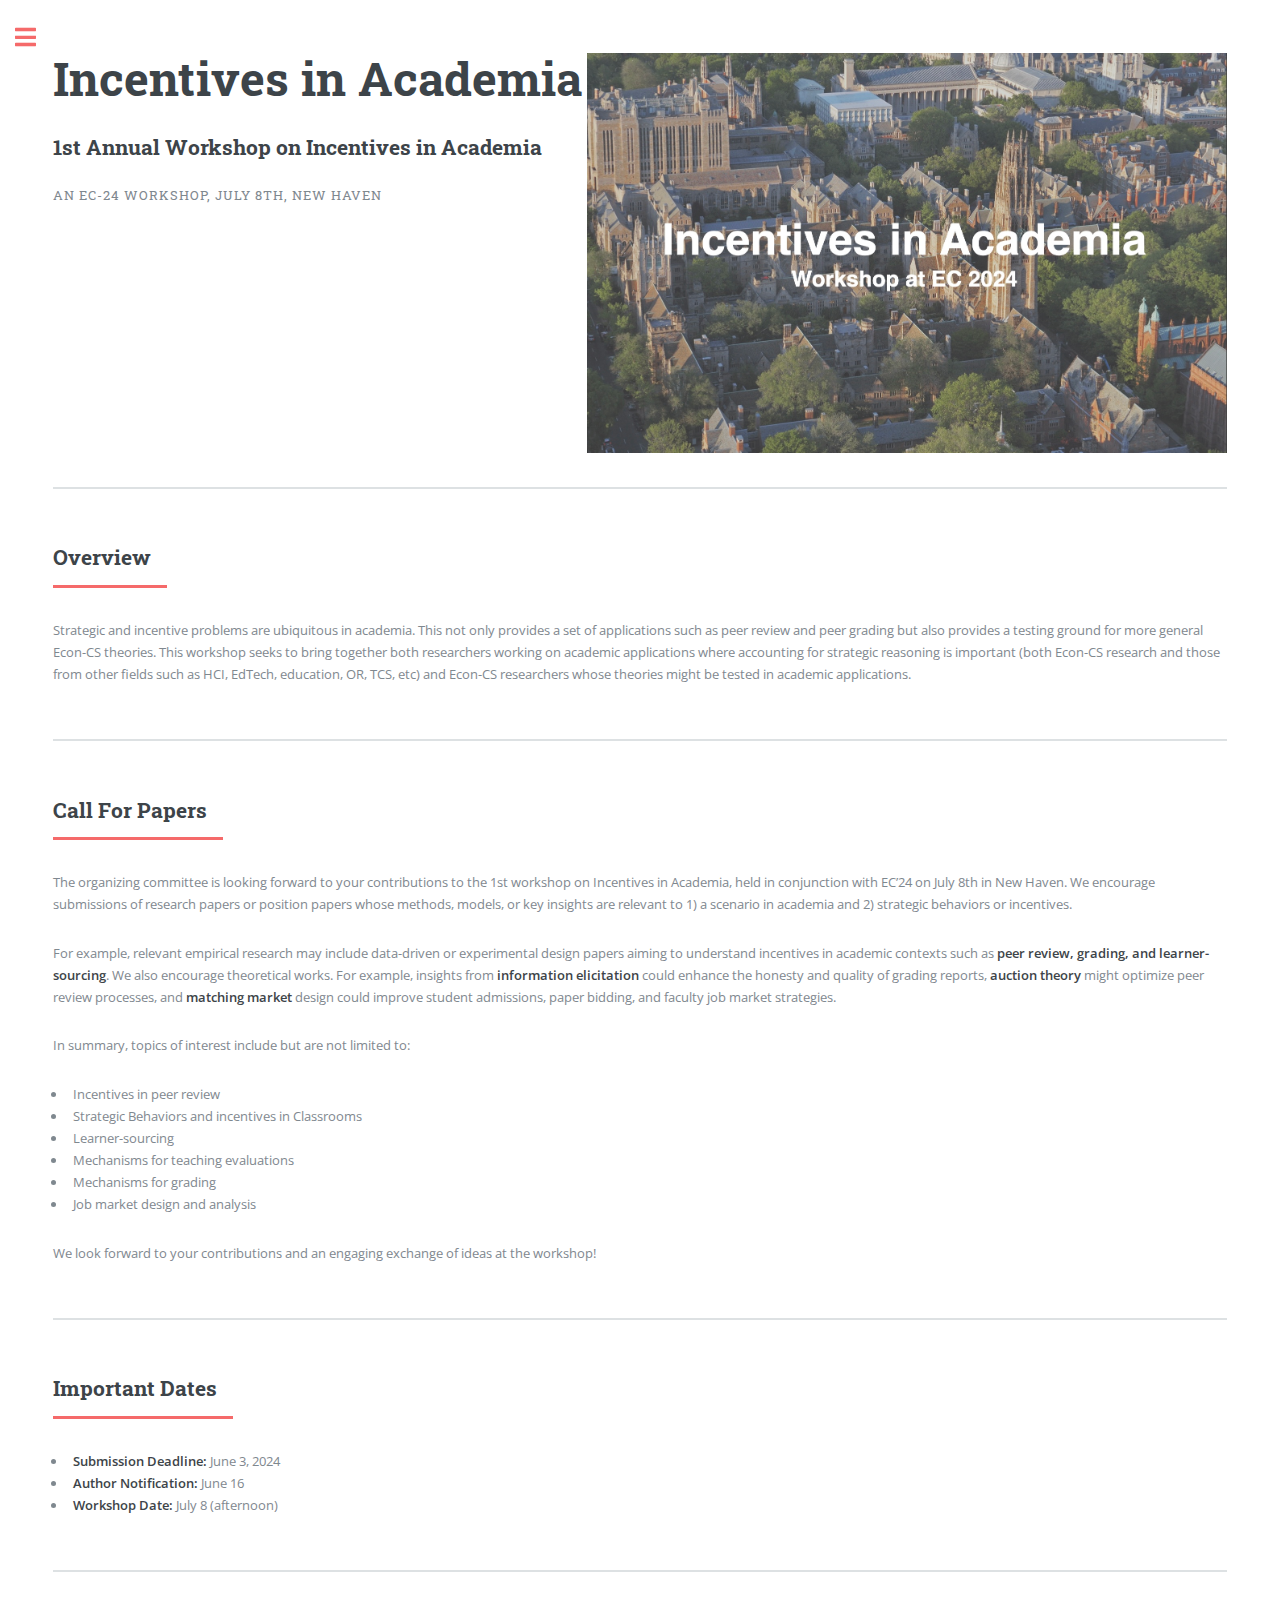
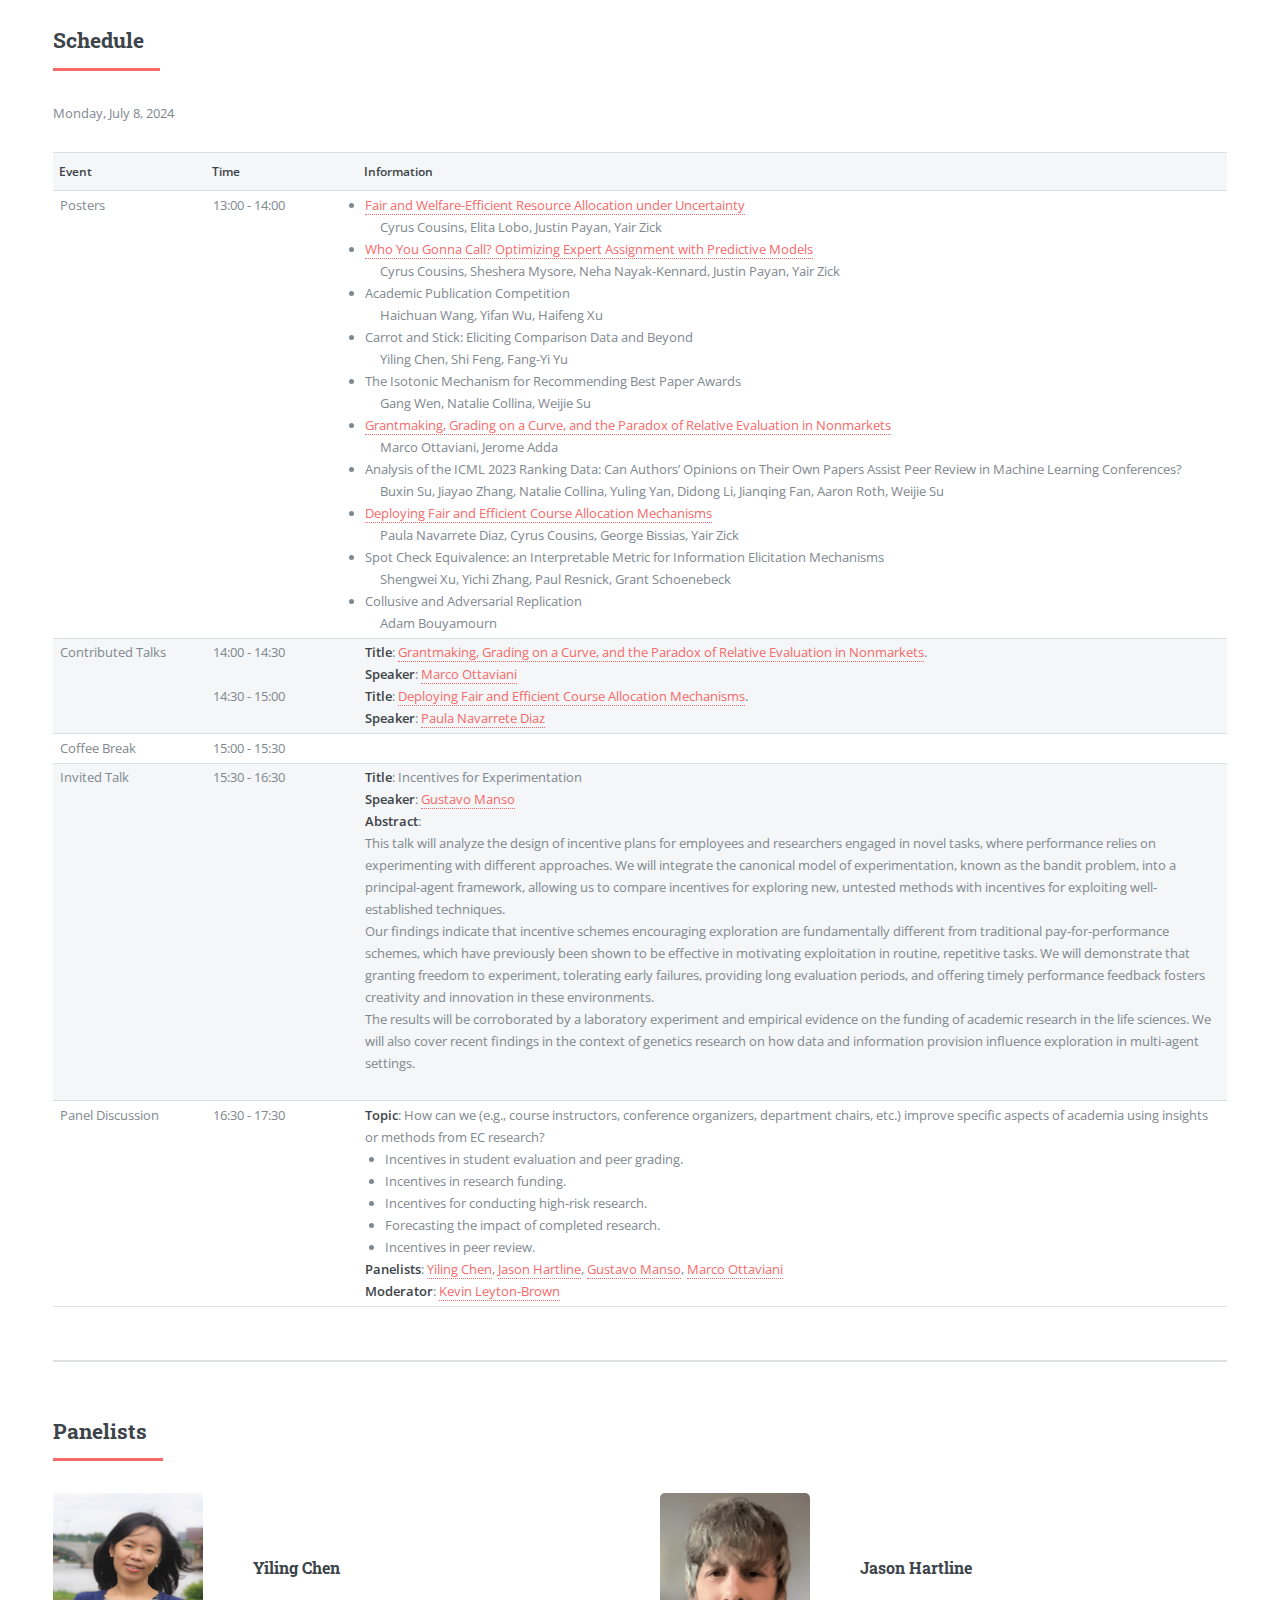
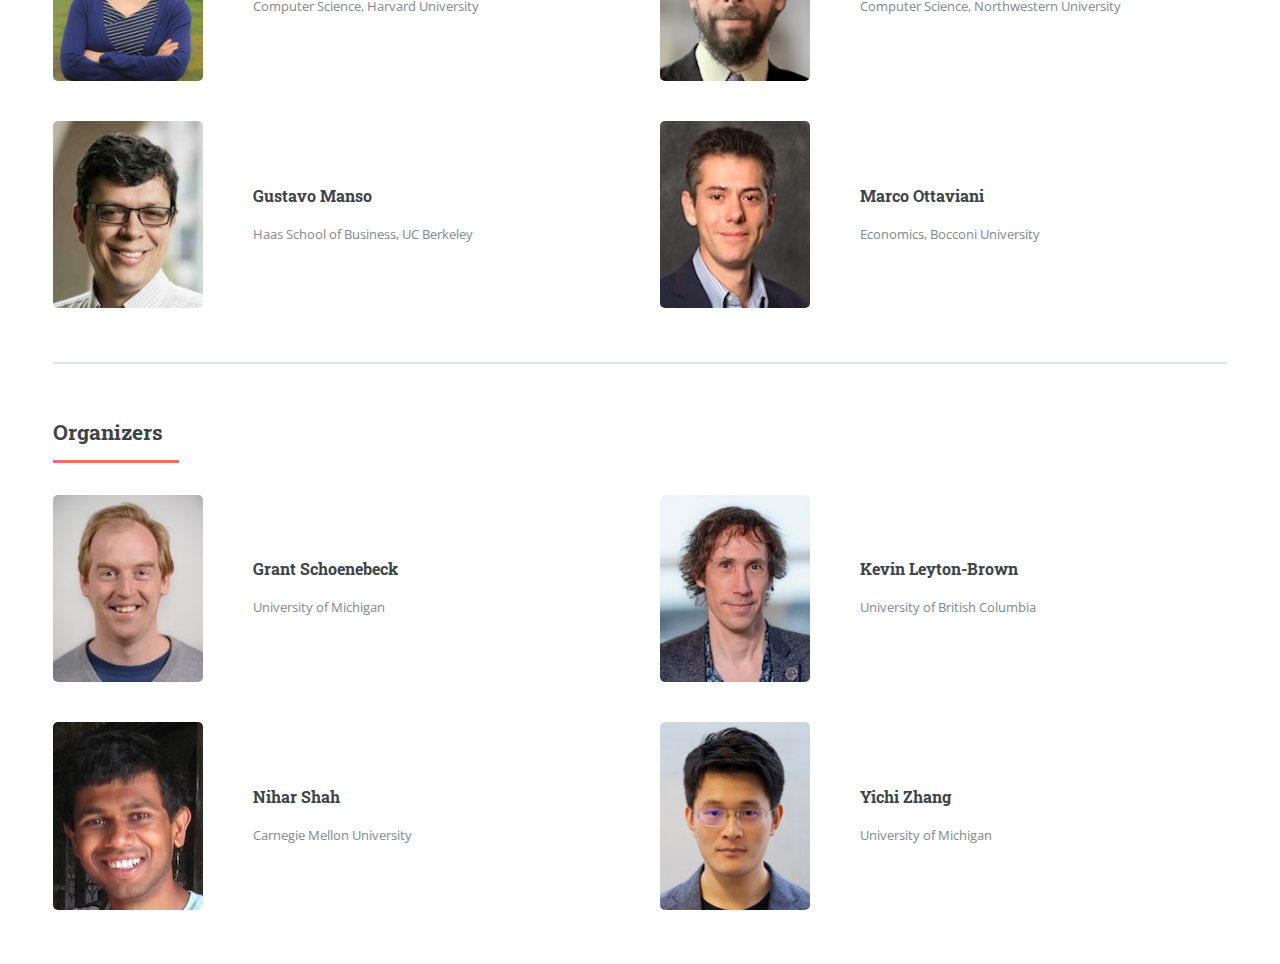
==== commit 7eb858c4: "Update index.html" ====
--- a/index.html
+++ b/index.html
@@ -225,38 +225,38 @@
 									<div class="features">
 										<article>
 											<span class="image object">
-												<img src="images/photo_gs.jpeg" alt="" width="150" height="187.5" />
+												<img src="images/photo_yc.jpeg" alt="" width="150" height="187.5" />
 											</span>
 											<div class="content" style="margin-left: 50px;">
 												<h3><a href="https://yiling.seas.harvard.edu/">Yiling Chen</a> </h3>
-												<p>Harvard University</p>
-											</div>
-										</article>
-										<article>
-											<span class="image object">
-												<img src="images/photo_klb.jpeg" alt="" width="150" height="187.5" />
-											</span>
-											<div class="content" style="margin-left: 50px;">
-												<h3><a href="https://www.cs.ubc.ca/~kevinlb/">Kevin Leyton-Brown</a> </h3>
-												<p>University of British Columbia</p>
-											</div>
-										</article>
-										<article>
-											<span class="image object">
-												<img src="images/photo_ns.jpeg" alt="" width="150" height="187.5" />
+												<p>Computer Science, Harvard University</p>
+											</div>
+										</article>
+										<article>
+											<span class="image object">
+												<img src="images/photo_jh.png" alt="" width="150" height="187.5" />
+											</span>
+											<div class="content" style="margin-left: 50px;">
+												<h3><a href="https://sites.northwestern.edu/hartline/">Jason Hartline</a> </h3>
+												<p>Computer Science, Northwestern University</p>
+											</div>
+										</article>
+										<article>
+											<span class="image object">
+												<img src="images/photo_gm.jpg" alt="" width="150" height="187.5" />
 											</span>
 											<div class="content" style="margin-left: 50px;">
 												<h3><a href="https://haas.berkeley.edu/faculty/manso-gustavo/">Gustavo Manso</a> </h3>
-												<p>Carnegie Mellon University</p>
-											</div>
-										</article>
-										<article>
-											<span class="image object">
-												<img src="images/photo_yz.png" alt="" width="150" height="187.5" />
-											</span>
-											<div class="content" style="margin-left: 50px;">
-												<h3><a href="https://yichiz97.github.io/">Yichi Zhang</a> </h3>
-												<p>University of Michigan</p>
+												<p>Haas School of Business, UC Berkeley</p>
+											</div>
+										</article>
+										<article>
+											<span class="image object">
+												<img src="images/photo_mo.jpg" alt="" width="150" height="187.5" />
+											</span>
+											<div class="content" style="margin-left: 50px;">
+												<h3><a href="https://didattica.unibocconi.eu/mypage/index.php?IdUte=48832">Marco Ottaviani</a> </h3>
+												<p>Economics, Bocconi University</p>
 											</div>
 										</article>
 									</div>
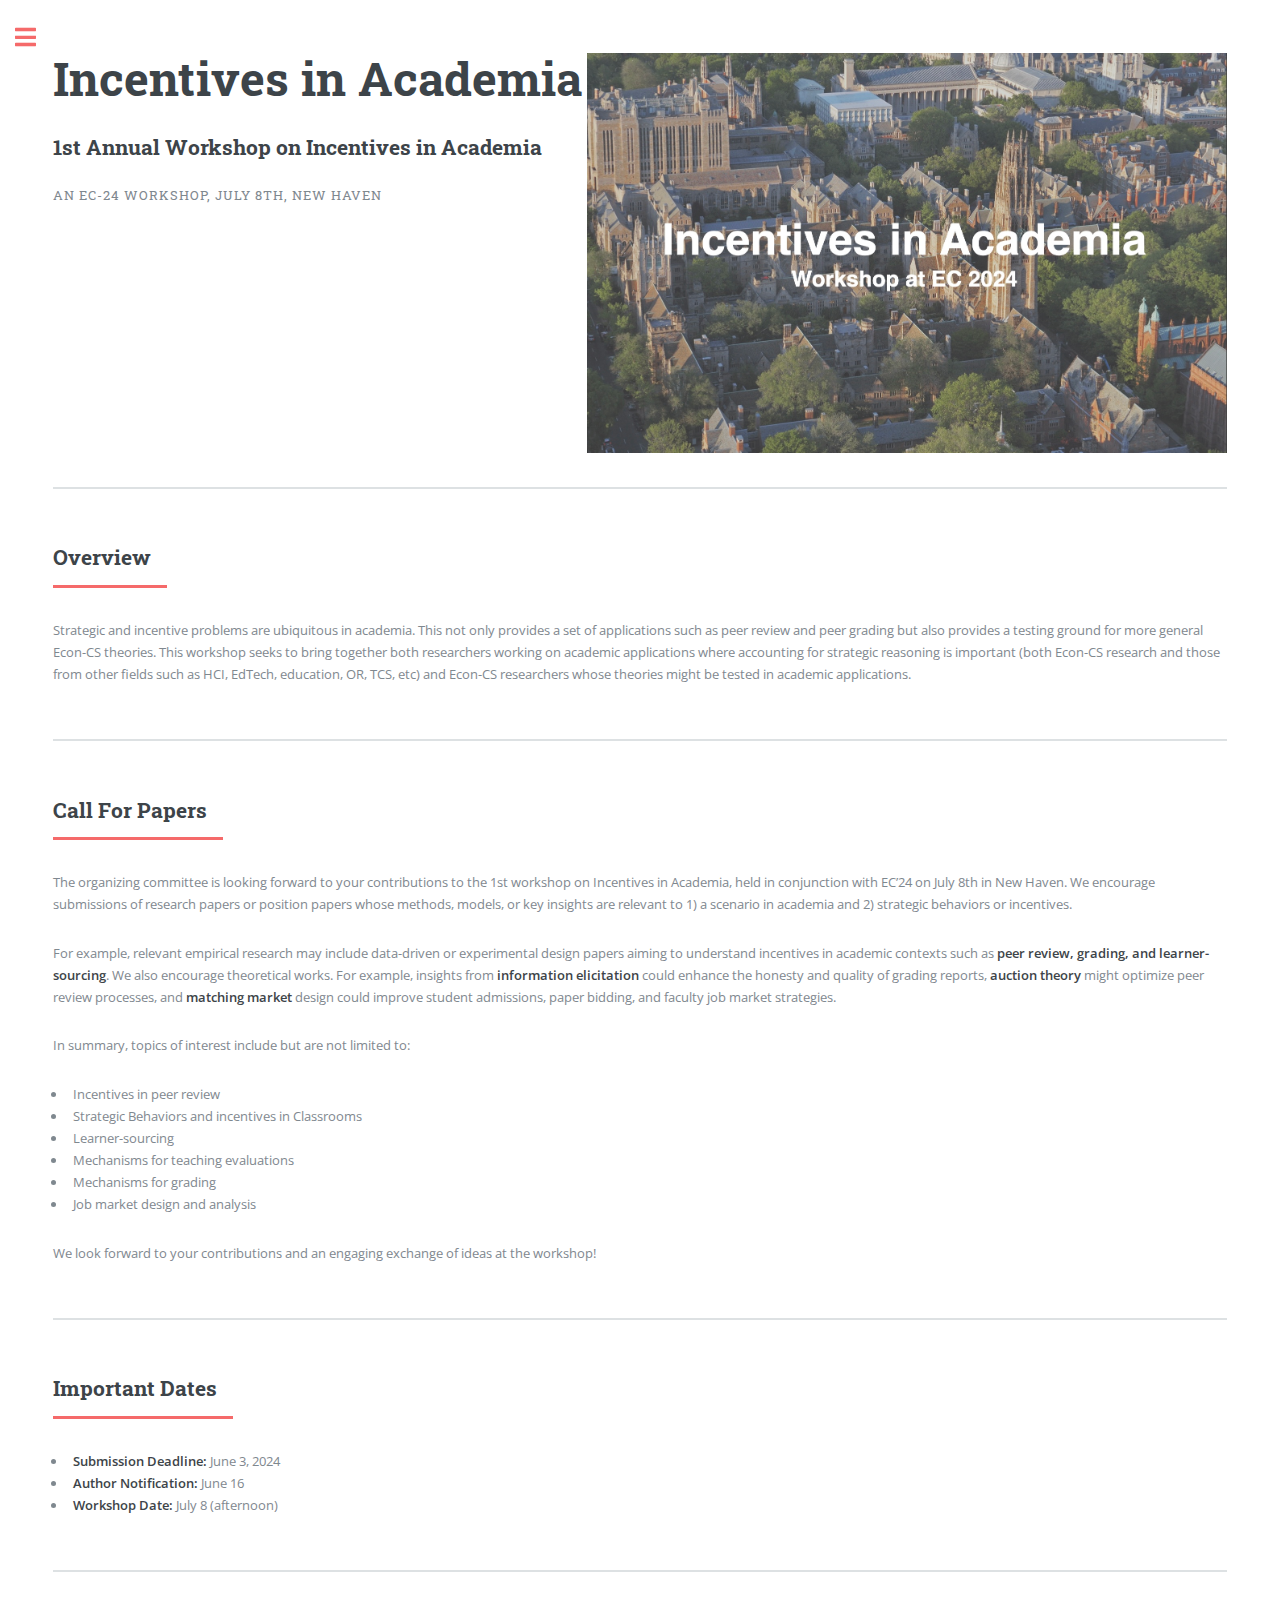
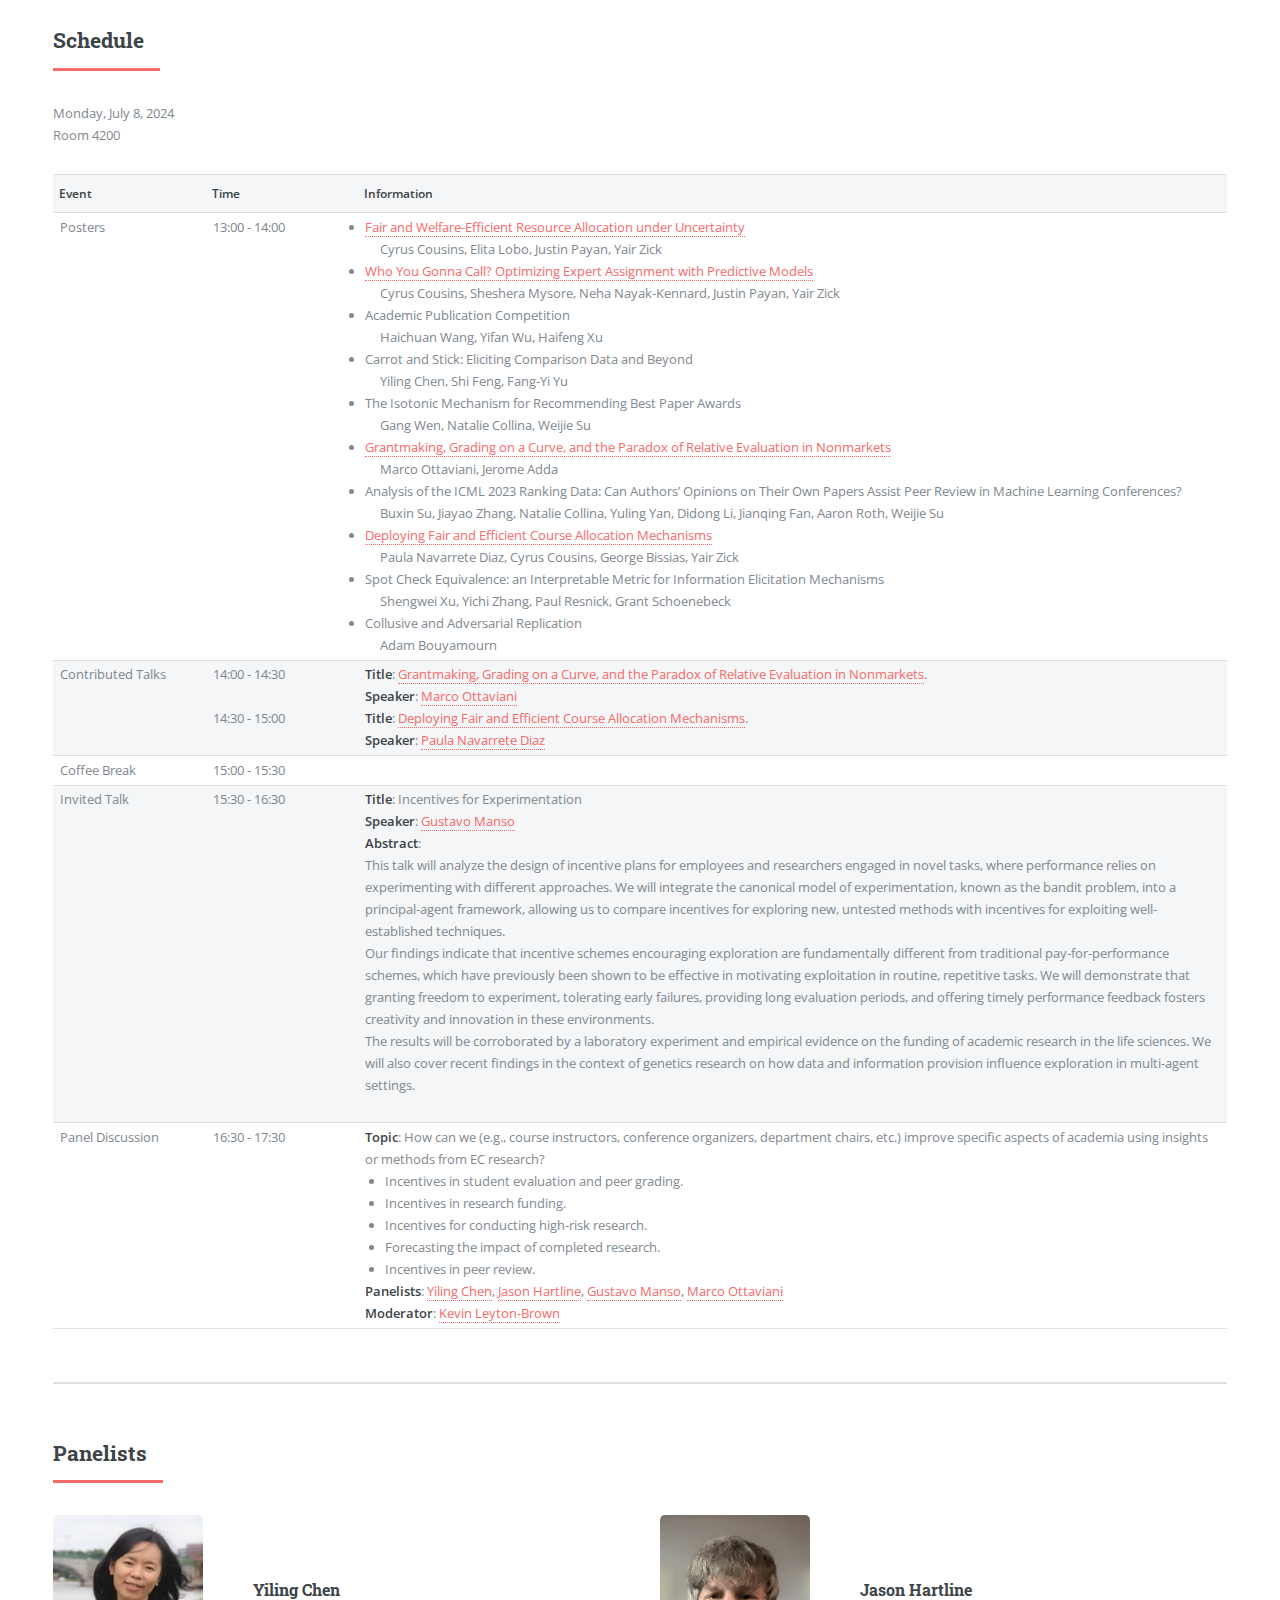
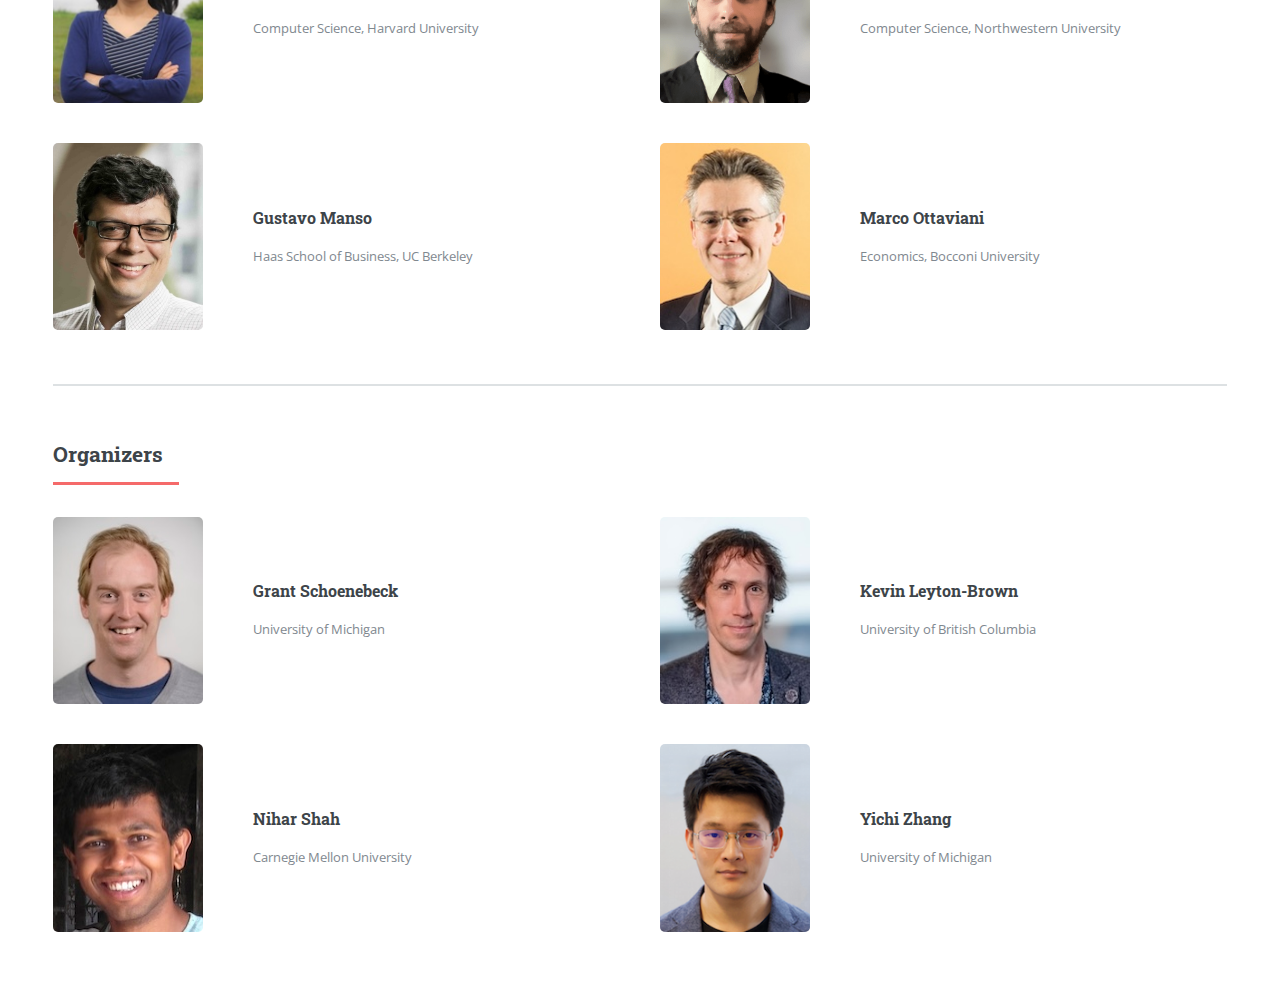
==== commit abb7e853: "Update index.html" ====
--- a/index.html
+++ b/index.html
@@ -131,7 +131,9 @@
 									<header class="major">
 									<h2 id="schedule">Schedule</h2>
 									</header>
-										<p>Monday, July 8, 2024</p>
+										<p>Monday, July 8, 2024<br>
+										   Room 4200
+										</p>
 
 									<p>
 										<table class="table">
